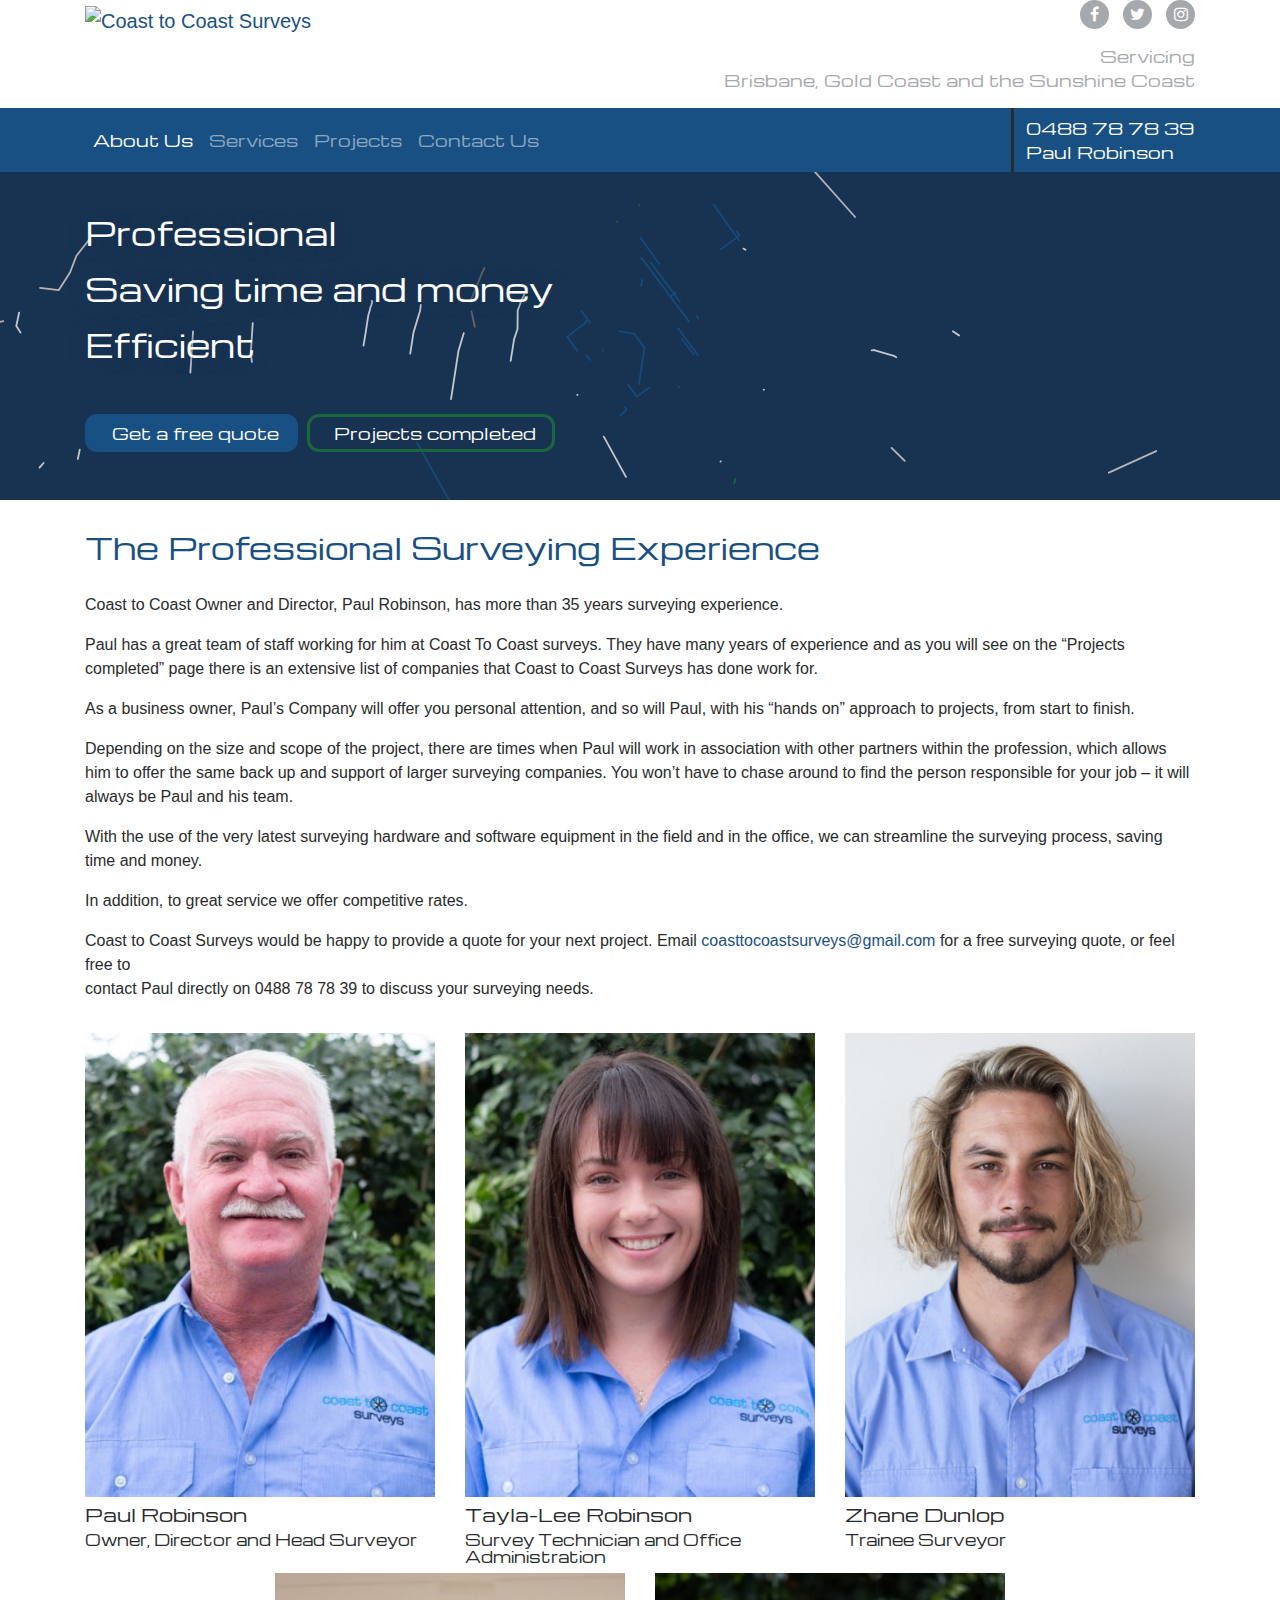
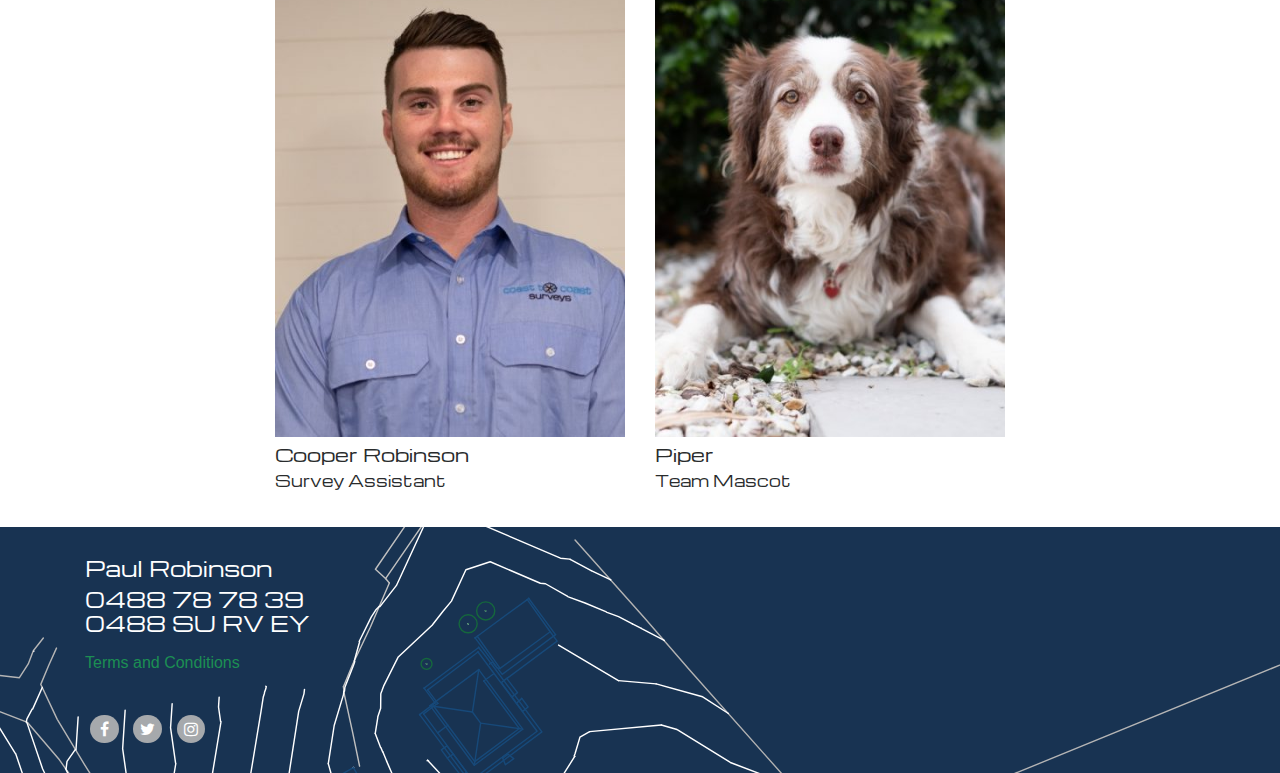
==== index.html @ 7aa6713a "Commit old website" ====
<!DOCTYPE html>
<html lang="en-US">
<head>
	<meta charset="UTF-8">
	<meta http-equiv="X-UA-Compatible" content="IE=edge">
	<meta name="viewport" content="width=device-width, initial-scale=1">
	<meta name="mobile-web-app-capable" content="yes">
	<meta name="apple-mobile-web-app-capable" content="yes">
	<meta name="apple-mobile-web-app-title" content="Coast to Coast Surveys - Professional Surveying and Drafting Services">
	<link rel="profile" href="http://gmpg.org/xfn/11">
	<link rel="pingback" href="https://www.coasttocoastsurveys.com.au/wp/xmlrpc.php">
	<meta name='robots' content='index, follow, max-image-preview:large, max-snippet:-1, max-video-preview:-1' />

	<!-- This site is optimized with the Yoast SEO plugin v20.8 - https://yoast.com/wordpress/plugins/seo/ -->
	<title>Coast to Coast Surveys - Saving Time and Money</title>
	<meta name="description" content="Coast to Coast Surveys uses the latest surveying hardware and software equipment in the field to streamline the surveying process, saving time and money." />
	<link rel="canonical" href="index.html" />
	<meta property="og:locale" content="en_US" />
	<meta property="og:type" content="website" />
	<meta property="og:title" content="Coast to Coast Surveys - Saving Time and Money" />
	<meta property="og:description" content="Coast to Coast Surveys uses the latest surveying hardware and software equipment in the field to streamline the surveying process, saving time and money." />
	<meta property="og:url" content="https://www.coasttocoastsurveys.com.au/" />
	<meta property="og:site_name" content="Coast to Coast Surveys" />
	<meta property="article:modified_time" content="2017-06-18T14:13:34+00:00" />
	<meta name="twitter:card" content="summary_large_image" />
	<meta name="twitter:label1" content="Est. reading time" />
	<meta name="twitter:data1" content="1 minute" />
	<script type="application/ld+json" class="yoast-schema-graph">{"@context":"https://schema.org","@graph":[{"@type":"WebPage","@id":"https://www.coasttocoastsurveys.com.au/","url":"https://www.coasttocoastsurveys.com.au/","name":"Coast to Coast Surveys - Saving Time and Money","isPartOf":{"@id":"https://www.coasttocoastsurveys.com.au/#website"},"about":{"@id":"https://www.coasttocoastsurveys.com.au/#organization"},"datePublished":"2017-05-07T08:27:52+00:00","dateModified":"2017-06-18T14:13:34+00:00","description":"Coast to Coast Surveys uses the latest surveying hardware and software equipment in the field to streamline the surveying process, saving time and money.","breadcrumb":{"@id":"https://www.coasttocoastsurveys.com.au/#breadcrumb"},"inLanguage":"en-US","potentialAction":[{"@type":"ReadAction","target":["https://www.coasttocoastsurveys.com.au/"]}]},{"@type":"BreadcrumbList","@id":"https://www.coasttocoastsurveys.com.au/#breadcrumb","itemListElement":[{"@type":"ListItem","position":1,"name":"Home"}]},{"@type":"WebSite","@id":"https://www.coasttocoastsurveys.com.au/#website","url":"https://www.coasttocoastsurveys.com.au/","name":"Coast to Coast Surveys","description":"Professional Surveying and Drafting Services","publisher":{"@id":"https://www.coasttocoastsurveys.com.au/#organization"},"potentialAction":[{"@type":"SearchAction","target":{"@type":"EntryPoint","urlTemplate":"https://www.coasttocoastsurveys.com.au/?s={search_term_string}"},"query-input":"required name=search_term_string"}],"inLanguage":"en-US"},{"@type":"Organization","@id":"https://www.coasttocoastsurveys.com.au/#organization","name":"Coast to Coast Surveys","url":"https://www.coasttocoastsurveys.com.au/","logo":{"@type":"ImageObject","inLanguage":"en-US","@id":"https://www.coasttocoastsurveys.com.au/#/schema/logo/image/","url":"app/uploads/2017/05/cropped-logo.png","contentUrl":"app/uploads/2017/05/cropped-logo.png","width":800,"height":230,"caption":"Coast to Coast Surveys"},"image":{"@id":"https://www.coasttocoastsurveys.com.au/#/schema/logo/image/"}}]}</script>
	<meta name="google-site-verification" content="2-jTx44SUPxluRMog188QAtOIsOlw1-dyLSqPy3BFSU" />
	<!-- / Yoast SEO plugin. -->


<link rel='dns-prefetch' href='http://fonts.googleapis.com' />
<script type="text/javascript">
window._wpemojiSettings = {"baseUrl":"https:\/\/s.w.org\/images\/core\/emoji\/14.0.0\/72x72\/","ext":".png","svgUrl":"https:\/\/s.w.org\/images\/core\/emoji\/14.0.0\/svg\/","svgExt":".svg","source":{"concatemoji":"https:\/\/www.coasttocoastsurveys.com.au\/wp\/wp-includes\/js\/wp-emoji-release.min.js?ver=6.2.2"}};
/*! This file is auto-generated */
!function(e,a,t){var n,r,o,i=a.createElement("canvas"),p=i.getContext&&i.getContext("2d");function s(e,t){p.clearRect(0,0,i.width,i.height),p.fillText(e,0,0);e=i.toDataURL();return p.clearRect(0,0,i.width,i.height),p.fillText(t,0,0),e===i.toDataURL()}function c(e){var t=a.createElement("script");t.src=e,t.defer=t.type="text/javascript",a.getElementsByTagName("head")[0].appendChild(t)}for(o=Array("flag","emoji"),t.supports={everything:!0,everythingExceptFlag:!0},r=0;r<o.length;r++)t.supports[o[r]]=function(e){if(p&&p.fillText)switch(p.textBaseline="top",p.font="600 32px Arial",e){case"flag":return s("\ud83c\udff3\ufe0f\u200d\u26a7\ufe0f","\ud83c\udff3\ufe0f\u200b\u26a7\ufe0f")?!1:!s("\ud83c\uddfa\ud83c\uddf3","\ud83c\uddfa\u200b\ud83c\uddf3")&&!s("\ud83c\udff4\udb40\udc67\udb40\udc62\udb40\udc65\udb40\udc6e\udb40\udc67\udb40\udc7f","\ud83c\udff4\u200b\udb40\udc67\u200b\udb40\udc62\u200b\udb40\udc65\u200b\udb40\udc6e\u200b\udb40\udc67\u200b\udb40\udc7f");case"emoji":return!s("\ud83e\udef1\ud83c\udffb\u200d\ud83e\udef2\ud83c\udfff","\ud83e\udef1\ud83c\udffb\u200b\ud83e\udef2\ud83c\udfff")}return!1}(o[r]),t.supports.everything=t.supports.everything&&t.supports[o[r]],"flag"!==o[r]&&(t.supports.everythingExceptFlag=t.supports.everythingExceptFlag&&t.supports[o[r]]);t.supports.everythingExceptFlag=t.supports.everythingExceptFlag&&!t.supports.flag,t.DOMReady=!1,t.readyCallback=function(){t.DOMReady=!0},t.supports.everything||(n=function(){t.readyCallback()},a.addEventListener?(a.addEventListener("DOMContentLoaded",n,!1),e.addEventListener("load",n,!1)):(e.attachEvent("onload",n),a.attachEvent("onreadystatechange",function(){"complete"===a.readyState&&t.readyCallback()})),(e=t.source||{}).concatemoji?c(e.concatemoji):e.wpemoji&&e.twemoji&&(c(e.twemoji),c(e.wpemoji)))}(window,document,window._wpemojiSettings);
</script>
<style type="text/css">
img.wp-smiley,
img.emoji {
	display: inline !important;
	border: none !important;
	box-shadow: none !important;
	height: 1em !important;
	width: 1em !important;
	margin: 0 0.07em !important;
	vertical-align: -0.1em !important;
	background: none !important;
	padding: 0 !important;
}
</style>
	<link rel='stylesheet' id='wp-block-library-css' href='wp/wp-includes/css/dist/block-library/style.min-ver=6.2.2.css' type='text/css' media='all' />
<link rel='stylesheet' id='classic-theme-styles-css' href='wp/wp-includes/css/classic-themes.min-ver=6.2.2.css' type='text/css' media='all' />
<style id='global-styles-inline-css' type='text/css'>body{--wp--preset--color--black: #000000;--wp--preset--color--cyan-bluish-gray: #abb8c3;--wp--preset--color--white: #ffffff;--wp--preset--color--pale-pink: #f78da7;--wp--preset--color--vivid-red: #cf2e2e;--wp--preset--color--luminous-vivid-orange: #ff6900;--wp--preset--color--luminous-vivid-amber: #fcb900;--wp--preset--color--light-green-cyan: #7bdcb5;--wp--preset--color--vivid-green-cyan: #00d084;--wp--preset--color--pale-cyan-blue: #8ed1fc;--wp--preset--color--vivid-cyan-blue: #0693e3;--wp--preset--color--vivid-purple: #9b51e0;--wp--preset--gradient--vivid-cyan-blue-to-vivid-purple: linear-gradient(135deg,rgba(6,147,227,1) 0%,rgb(155,81,224) 100%);--wp--preset--gradient--light-green-cyan-to-vivid-green-cyan: linear-gradient(135deg,rgb(122,220,180) 0%,rgb(0,208,130) 100%);--wp--preset--gradient--luminous-vivid-amber-to-luminous-vivid-orange: linear-gradient(135deg,rgba(252,185,0,1) 0%,rgba(255,105,0,1) 100%);--wp--preset--gradient--luminous-vivid-orange-to-vivid-red: linear-gradient(135deg,rgba(255,105,0,1) 0%,rgb(207,46,46) 100%);--wp--preset--gradient--very-light-gray-to-cyan-bluish-gray: linear-gradient(135deg,rgb(238,238,238) 0%,rgb(169,184,195) 100%);--wp--preset--gradient--cool-to-warm-spectrum: linear-gradient(135deg,rgb(74,234,220) 0%,rgb(151,120,209) 20%,rgb(207,42,186) 40%,rgb(238,44,130) 60%,rgb(251,105,98) 80%,rgb(254,248,76) 100%);--wp--preset--gradient--blush-light-purple: linear-gradient(135deg,rgb(255,206,236) 0%,rgb(152,150,240) 100%);--wp--preset--gradient--blush-bordeaux: linear-gradient(135deg,rgb(254,205,165) 0%,rgb(254,45,45) 50%,rgb(107,0,62) 100%);--wp--preset--gradient--luminous-dusk: linear-gradient(135deg,rgb(255,203,112) 0%,rgb(199,81,192) 50%,rgb(65,88,208) 100%);--wp--preset--gradient--pale-ocean: linear-gradient(135deg,rgb(255,245,203) 0%,rgb(182,227,212) 50%,rgb(51,167,181) 100%);--wp--preset--gradient--electric-grass: linear-gradient(135deg,rgb(202,248,128) 0%,rgb(113,206,126) 100%);--wp--preset--gradient--midnight: linear-gradient(135deg,rgb(2,3,129) 0%,rgb(40,116,252) 100%);--wp--preset--duotone--dark-grayscale: url('index.html#wp-duotone-dark-grayscale');--wp--preset--duotone--grayscale: url('index.html#wp-duotone-grayscale');--wp--preset--duotone--purple-yellow: url('index.html#wp-duotone-purple-yellow');--wp--preset--duotone--blue-red: url('index.html#wp-duotone-blue-red');--wp--preset--duotone--midnight: url('index.html#wp-duotone-midnight');--wp--preset--duotone--magenta-yellow: url('index.html#wp-duotone-magenta-yellow');--wp--preset--duotone--purple-green: url('index.html#wp-duotone-purple-green');--wp--preset--duotone--blue-orange: url('index.html#wp-duotone-blue-orange');--wp--preset--font-size--small: 13px;--wp--preset--font-size--medium: 20px;--wp--preset--font-size--large: 36px;--wp--preset--font-size--x-large: 42px;--wp--preset--spacing--20: 0.44rem;--wp--preset--spacing--30: 0.67rem;--wp--preset--spacing--40: 1rem;--wp--preset--spacing--50: 1.5rem;--wp--preset--spacing--60: 2.25rem;--wp--preset--spacing--70: 3.38rem;--wp--preset--spacing--80: 5.06rem;--wp--preset--shadow--natural: 6px 6px 9px rgba(0, 0, 0, 0.2);--wp--preset--shadow--deep: 12px 12px 50px rgba(0, 0, 0, 0.4);--wp--preset--shadow--sharp: 6px 6px 0px rgba(0, 0, 0, 0.2);--wp--preset--shadow--outlined: 6px 6px 0px -3px rgba(255, 255, 255, 1), 6px 6px rgba(0, 0, 0, 1);--wp--preset--shadow--crisp: 6px 6px 0px rgba(0, 0, 0, 1);}:where(.is-layout-flex){gap: 0.5em;}body .is-layout-flow > .alignleft{float: left;margin-inline-start: 0;margin-inline-end: 2em;}body .is-layout-flow > .alignright{float: right;margin-inline-start: 2em;margin-inline-end: 0;}body .is-layout-flow > .aligncenter{margin-left: auto !important;margin-right: auto !important;}body .is-layout-constrained > .alignleft{float: left;margin-inline-start: 0;margin-inline-end: 2em;}body .is-layout-constrained > .alignright{float: right;margin-inline-start: 2em;margin-inline-end: 0;}body .is-layout-constrained > .aligncenter{margin-left: auto !important;margin-right: auto !important;}body .is-layout-constrained > :where(:not(.alignleft):not(.alignright):not(.alignfull)){max-width: var(--wp--style--global--content-size);margin-left: auto !important;margin-right: auto !important;}body .is-layout-constrained > .alignwide{max-width: var(--wp--style--global--wide-size);}body .is-layout-flex{display: flex;}body .is-layout-flex{flex-wrap: wrap;align-items: center;}body .is-layout-flex > *{margin: 0;}:where(.wp-block-columns.is-layout-flex){gap: 2em;}.has-black-color{color: var(--wp--preset--color--black) !important;}.has-cyan-bluish-gray-color{color: var(--wp--preset--color--cyan-bluish-gray) !important;}.has-white-color{color: var(--wp--preset--color--white) !important;}.has-pale-pink-color{color: var(--wp--preset--color--pale-pink) !important;}.has-vivid-red-color{color: var(--wp--preset--color--vivid-red) !important;}.has-luminous-vivid-orange-color{color: var(--wp--preset--color--luminous-vivid-orange) !important;}.has-luminous-vivid-amber-color{color: var(--wp--preset--color--luminous-vivid-amber) !important;}.has-light-green-cyan-color{color: var(--wp--preset--color--light-green-cyan) !important;}.has-vivid-green-cyan-color{color: var(--wp--preset--color--vivid-green-cyan) !important;}.has-pale-cyan-blue-color{color: var(--wp--preset--color--pale-cyan-blue) !important;}.has-vivid-cyan-blue-color{color: var(--wp--preset--color--vivid-cyan-blue) !important;}.has-vivid-purple-color{color: var(--wp--preset--color--vivid-purple) !important;}.has-black-background-color{background-color: var(--wp--preset--color--black) !important;}.has-cyan-bluish-gray-background-color{background-color: var(--wp--preset--color--cyan-bluish-gray) !important;}.has-white-background-color{background-color: var(--wp--preset--color--white) !important;}.has-pale-pink-background-color{background-color: var(--wp--preset--color--pale-pink) !important;}.has-vivid-red-background-color{background-color: var(--wp--preset--color--vivid-red) !important;}.has-luminous-vivid-orange-background-color{background-color: var(--wp--preset--color--luminous-vivid-orange) !important;}.has-luminous-vivid-amber-background-color{background-color: var(--wp--preset--color--luminous-vivid-amber) !important;}.has-light-green-cyan-background-color{background-color: var(--wp--preset--color--light-green-cyan) !important;}.has-vivid-green-cyan-background-color{background-color: var(--wp--preset--color--vivid-green-cyan) !important;}.has-pale-cyan-blue-background-color{background-color: var(--wp--preset--color--pale-cyan-blue) !important;}.has-vivid-cyan-blue-background-color{background-color: var(--wp--preset--color--vivid-cyan-blue) !important;}.has-vivid-purple-background-color{background-color: var(--wp--preset--color--vivid-purple) !important;}.has-black-border-color{border-color: var(--wp--preset--color--black) !important;}.has-cyan-bluish-gray-border-color{border-color: var(--wp--preset--color--cyan-bluish-gray) !important;}.has-white-border-color{border-color: var(--wp--preset--color--white) !important;}.has-pale-pink-border-color{border-color: var(--wp--preset--color--pale-pink) !important;}.has-vivid-red-border-color{border-color: var(--wp--preset--color--vivid-red) !important;}.has-luminous-vivid-orange-border-color{border-color: var(--wp--preset--color--luminous-vivid-orange) !important;}.has-luminous-vivid-amber-border-color{border-color: var(--wp--preset--color--luminous-vivid-amber) !important;}.has-light-green-cyan-border-color{border-color: var(--wp--preset--color--light-green-cyan) !important;}.has-vivid-green-cyan-border-color{border-color: var(--wp--preset--color--vivid-green-cyan) !important;}.has-pale-cyan-blue-border-color{border-color: var(--wp--preset--color--pale-cyan-blue) !important;}.has-vivid-cyan-blue-border-color{border-color: var(--wp--preset--color--vivid-cyan-blue) !important;}.has-vivid-purple-border-color{border-color: var(--wp--preset--color--vivid-purple) !important;}.has-vivid-cyan-blue-to-vivid-purple-gradient-background{background: var(--wp--preset--gradient--vivid-cyan-blue-to-vivid-purple) !important;}.has-light-green-cyan-to-vivid-green-cyan-gradient-background{background: var(--wp--preset--gradient--light-green-cyan-to-vivid-green-cyan) !important;}.has-luminous-vivid-amber-to-luminous-vivid-orange-gradient-background{background: var(--wp--preset--gradient--luminous-vivid-amber-to-luminous-vivid-orange) !important;}.has-luminous-vivid-orange-to-vivid-red-gradient-background{background: var(--wp--preset--gradient--luminous-vivid-orange-to-vivid-red) !important;}.has-very-light-gray-to-cyan-bluish-gray-gradient-background{background: var(--wp--preset--gradient--very-light-gray-to-cyan-bluish-gray) !important;}.has-cool-to-warm-spectrum-gradient-background{background: var(--wp--preset--gradient--cool-to-warm-spectrum) !important;}.has-blush-light-purple-gradient-background{background: var(--wp--preset--gradient--blush-light-purple) !important;}.has-blush-bordeaux-gradient-background{background: var(--wp--preset--gradient--blush-bordeaux) !important;}.has-luminous-dusk-gradient-background{background: var(--wp--preset--gradient--luminous-dusk) !important;}.has-pale-ocean-gradient-background{background: var(--wp--preset--gradient--pale-ocean) !important;}.has-electric-grass-gradient-background{background: var(--wp--preset--gradient--electric-grass) !important;}.has-midnight-gradient-background{background: var(--wp--preset--gradient--midnight) !important;}.has-small-font-size{font-size: var(--wp--preset--font-size--small) !important;}.has-medium-font-size{font-size: var(--wp--preset--font-size--medium) !important;}.has-large-font-size{font-size: var(--wp--preset--font-size--large) !important;}.has-x-large-font-size{font-size: var(--wp--preset--font-size--x-large) !important;}
.wp-block-navigation a:where(:not(.wp-element-button)){color: inherit;}
:where(.wp-block-columns.is-layout-flex){gap: 2em;}
.wp-block-pullquote{font-size: 1.5em;line-height: 1.6;}
</style>
<link rel='stylesheet' id='contact-form-7-css' href='app/plugins/contact-form-7/includes/css/styles-ver=5.7.6.css' type='text/css' media='all' />
<link rel='stylesheet' id='understrap-styles-css' href='app/themes/survey/css/theme.min-ver=0.6.5.css' type='text/css' media='all' />
<link rel='stylesheet' id='michroma-font-css' href='http://fonts.googleapis.com/css?family=Michroma&ver=6.2.2' type='text/css' media='all' />
<script type='text/javascript' src='wp/wp-includes/js/jquery/jquery.min-ver=3.6.4.js' id='jquery-core-js'></script>
<script type='text/javascript' src='wp/wp-includes/js/jquery/jquery-migrate.min-ver=3.4.0.js' id='jquery-migrate-js'></script>
<link rel="https://api.w.org/" href="wp-json/index.html" /><link rel="alternate" type="application/json" href="wp-json/wp/v2/pages/11.json" /><link rel="alternate" type="application/json+oembed" href="wp-json/oembed/1.0/embed-url=https_%7C%7Cwww.coasttocoastsurveys.com.au%7C.json" />
<link rel="alternate" type="text/xml+oembed" href="wp-json/oembed/1.0/embed-url=https_%7C%7Cwww.coasttocoastsurveys.com.au%7C&format=xml.xml" />
<script type="text/javascript">
(function(url){
	if(/(?:Chrome\/26\.0\.1410\.63 Safari\/537\.31|WordfenceTestMonBot)/.test(navigator.userAgent)){ return; }
	var addEvent = function(evt, handler) {
		if (window.addEventListener) {
			document.addEventListener(evt, handler, false);
		} else if (window.attachEvent) {
			document.attachEvent('on' + evt, handler);
		}
	};
	var removeEvent = function(evt, handler) {
		if (window.removeEventListener) {
			document.removeEventListener(evt, handler, false);
		} else if (window.detachEvent) {
			document.detachEvent('on' + evt, handler);
		}
	};
	var evts = 'contextmenu dblclick drag dragend dragenter dragleave dragover dragstart drop keydown keypress keyup mousedown mousemove mouseout mouseover mouseup mousewheel scroll'.split(' ');
	var logHuman = function() {
		if (window.wfLogHumanRan) { return; }
		window.wfLogHumanRan = true;
		var wfscr = document.createElement('script');
		wfscr.type = 'text/javascript';
		wfscr.async = true;
		wfscr.src = url + '&r=' + Math.random();
		(document.getElementsByTagName('head')[0]||document.getElementsByTagName('body')[0]).appendChild(wfscr);
		for (var i = 0; i < evts.length; i++) {
			removeEvent(evts[i], logHuman);
		}
	};
	for (var i = 0; i < evts.length; i++) {
		addEvent(evts[i], logHuman);
	}
})('//www.coasttocoastsurveys.com.au/?wordfence_lh=1&hid=54CF4D5AC647F26AFD1D8E8AB99394AF');
</script><style type="text/css">.recentcomments a{display:inline !important;padding:0 !important;margin:0 !important;}</style><link rel="icon" href="app/uploads/2017/05/cropped-Symbol-150x150.png" sizes="32x32" />
<link rel="icon" href="app/uploads/2017/05/cropped-Symbol-300x300.png" sizes="192x192" />
<link rel="apple-touch-icon" href="app/uploads/2017/05/cropped-Symbol-300x300.png" />
<meta name="msapplication-TileImage" content="app/uploads/2017/05/cropped-Symbol-300x300.png" />
</head>

<body class="home page-template-default page page-id-11 wp-custom-logo">

<div class="hfeed site" id="page">

	<!-- ******************* The Navbar Area ******************* -->
	<div class="wrapper-fluid wrapper-navbar sticky-top" id="wrapper-navbar">

		<a class="skip-link screen-reader-text sr-only" href="index.html#content">Skip to content</a>

		<div class="container">
			<div class="row">
				<div class="col col-12 col-sm-6 col-md-5">
					<!-- Your site title as branding in the menu -->
					<a href="index.html" class="navbar-brand custom-logo-link" rel="home" aria-current="page"><img width="800" height="230" src="app/uploads/2017/05/cropped-logo.png" class="img-responsive" alt="Coast to Coast Surveys" decoding="async" srcset="https://www.coasttocoastsurveys.com.au/app/uploads/2017/05/cropped-logo.png 800w, https://www.coasttocoastsurveys.com.au/app/uploads/2017/05/cropped-logo-300x86.png 300w, https://www.coasttocoastsurveys.com.au/app/uploads/2017/05/cropped-logo-768x221.png 768w" sizes="(max-width: 800px) 100vw, 800px" /></a><!-- end custom logo -->
				</div>
				<div class="col align-self-end text-center text-sm-right hidden-xs-down">
					<div class="social-links">
	<a href="https://www.facebook.com/coasttocoastsurveys/" target="_blank" class="social-link social-link-facebook"><i class="fa fa-facebook"></i></a> 
	<a href="https://twitter.com/ctcsurveys?lang=en" target="_blank" class="social-link social-link-twitter"><i class="fa fa-twitter"></i></a> 
	<a href="https://www.instagram.com/coasttocoastsurveys/" target="_blank" class="social-link social-link-instagram"><i class="fa fa-instagram"></i></a> 
</div>					

	<!-- ******************* The Servicing Widget Area ******************* -->

	<div id="wrapper-servicing">

		<div>			<div class="textwidget"><p>Servicing<br /> Brisbane, Gold Coast and the Sunshine Coast</p></div>
		</div>
	</div><!-- #wrapper-servicing -->

				</div>
			</div>
		</div>

		<div class="bg-primary">
			<div class="container">
				<nav class="navbar navbar-toggleable-sm navbar-inverse text-sm-left">
					<button class="navbar-toggler navbar-toggler-left" type="button" data-toggle="collapse" data-target="#navbarNavDropdown" aria-controls="navbarNavDropdown" aria-expanded="false" aria-label="Toggle navigation">
						<span class="navbar-toggler-icon"></span>
					</button>
					<div class="collapse navbar-collapse" id="navbarNavDropdown">
						<div class="menu-menu-container"><ul id="main-menu" class="navbar-nav"><li id="menu-item-23" class="menu-item menu-item-type-post_type menu-item-object-page menu-item-home current-menu-item page_item page-item-11 current_page_item nav-item menu-item-23 active"><a title="About Us" href="index.html" class="nav-link">About Us</a></li>
<li id="menu-item-22" class="menu-item menu-item-type-post_type menu-item-object-page nav-item menu-item-22"><a title="Services" href="surveying-services/index.html" class="nav-link">Services</a></li>
<li id="menu-item-40" class="menu-item menu-item-type-post_type_archive menu-item-object-project nav-item menu-item-40"><a title="Projects" href="projects/index.html" class="nav-link">Projects</a></li>
<li id="menu-item-20" class="menu-item menu-item-type-post_type menu-item-object-page nav-item menu-item-20"><a title="Contact Us" href="contact-us/index.html" class="nav-link">Contact Us</a></li>
</ul></div>					</div>
					<div class="contact-details text-center text-sm-left">
						<div class="contact-number">0488 78 78 39</div>
						<div class="contact-name">Paul Robinson</div>
					</div>
				</nav>
			</div>
		</div>

	</div><!-- .wrapper-navbar end -->

<div class="drawing" style="background-image: url('app/themes/survey/img/drawing.svg');">
	<div class="container">
		<div class="caption">
			Professional<br />
			Saving time and money<br />
			Efficient
		</div>
		<div class="buttons">
			<a class="btn btn-primary" href="http://coasttocoastsurveys.com.au/contact-us/">Get a free quote</a>
			<a class="btn btn-outline-success" href="http://coasttocoastsurveys.com.au/projects/">Projects completed</a>
		</div>
	</div>
</div>

<div class="wrapper" id="page-wrapper">

	<div class="container" id="content" tabindex="-1">

		<div class="row">

			<!-- Do the left sidebar check -->
			


<div class="col-md-12 content-area" id="primary">
			<main class="site-main" id="main">

				
					<article class="post-11 page type-page status-publish hentry" id="post-11">

						<div class="entry-content">

							<h1>The Professional Surveying Experience</h1>
<p>Coast to Coast Owner and Director, Paul Robinson, has more than 35 years surveying experience.</p>
<p>Paul has a great team of staff working for him at Coast To Coast surveys. They have many years of experience and as you will see on the &#8220;Projects completed&#8221; page there is an extensive list of companies that Coast to Coast Surveys has done work for.</p>
<p>As a business owner, Paul’s Company will offer you personal attention, and so will Paul, with his &#8220;hands on&#8221; approach to projects, from start to finish.</p>
<p>Depending on the size and scope of the project, there are times when Paul will work in association with other partners within the profession, which allows him to offer the same back up and support of larger surveying companies. You won’t have to chase around to find the person responsible for your job – it will always be Paul and his team.</p>
<p>With the use of the very latest surveying hardware and software equipment in the field and in the office, we can streamline the surveying process, saving time and money.</p>
<p>In addition, to great service we offer competitive rates.</p>
<p>Coast to Coast Surveys would be happy to provide a quote for your next project. Email <a href="mailto:coasttocoastsurveys@gmail.com">coasttocoastsurveys@gmail.com</a> for a free surveying quote, or feel free to<br />
contact Paul directly on 0488 78 78 39 to discuss your surveying needs.</p>

							
						</div><!-- .entry-content -->

					</article><!-- #post-## -->

					
				
			</main><!-- #main -->

		</div><!-- #primary -->

		<!-- Do the right sidebar check -->
		
	</div><!-- .row -->

				<div class="row mt-2 mt-sm-3 justify-content-center">
								<div class="col-6 col-sm-4 align-middle">
						<img src="app/uploads/2018/09/paul-400x530.jpg" alt="Paul Robinson" class="mb-2" />
						<div class="content">
							<h4>Paul Robinson</h4>
							<h5>Owner, Director and Head Surveyor</h5>
						</div>
					</div>
								<div class="col-6 col-sm-4 align-middle">
						<img src="app/uploads/2018/09/tayla-400x530.jpg" alt="Tayla-Lee Robinson" class="mb-2" />
						<div class="content">
							<h4>Tayla-Lee Robinson</h4>
							<h5>Survey Technician and Office Administration</h5>
						</div>
					</div>
								<div class="col-6 col-sm-4 align-middle">
						<img src="app/uploads/2019/12/zhane-400x530.jpg" alt="Zhane Dunlop" class="mb-2" />
						<div class="content">
							<h4>Zhane Dunlop</h4>
							<h5>Trainee Surveyor</h5>
						</div>
					</div>
								<div class="col-6 col-sm-4 align-middle">
						<img src="app/uploads/2018/09/cooper-400x530.jpg" alt="Cooper Robinson" class="mb-2" />
						<div class="content">
							<h4>Cooper Robinson</h4>
							<h5>Survey Assistant</h5>
						</div>
					</div>
								<div class="col-6 col-sm-4 align-middle">
						<img src="app/uploads/2018/09/piper-400x530.jpg" alt="Piper" class="mb-2" />
						<div class="content">
							<h4>Piper</h4>
							<h5>Team Mascot</h5>
						</div>
					</div>
					</div>
	
</div><!-- Container end -->

</div><!-- Wrapper end -->




<div class="wrapper" id="wrapper-footer">

	<div class="container">

		<div class="row">

			<div class="col-md-12">

				<footer class="site-footer" id="colophon">

					<div class="site-info">
						
						<div class="footer-content">
							<section class="contact-details">
<h3 class="name">Paul Robinson</h3>
<h3 class="number">0488 78 78 39<br />
0488 SU RV EY</h3>
</section>
						</div>

						<div class="menu-footer-container"><ul id="menu-footer" class="nav"><li id="menu-item-85" class="menu-item menu-item-type-post_type menu-item-object-page nav-item menu-item-85"><a title="Terms and Conditions" href="terms-and-conditions/index.html" class="nav-link">Terms and Conditions</a></li>
</ul></div>
					</div><!-- .site-info -->

					<div class="social-links">
	<a href="https://www.facebook.com/coasttocoastsurveys/" target="_blank" class="social-link social-link-facebook"><i class="fa fa-facebook"></i></a> 
	<a href="https://twitter.com/ctcsurveys?lang=en" target="_blank" class="social-link social-link-twitter"><i class="fa fa-twitter"></i></a> 
	<a href="https://www.instagram.com/coasttocoastsurveys/" target="_blank" class="social-link social-link-instagram"><i class="fa fa-instagram"></i></a> 
</div>
				</footer><!-- #colophon -->

			</div><!--col end -->

		</div><!-- row end -->

	</div><!-- container end -->

</div><!-- wrapper end -->

</div><!-- #page -->

<script type='text/javascript' src='app/plugins/contact-form-7/includes/swv/js/index-ver=5.7.6.js' id='swv-js'></script>
<script type='text/javascript' id='contact-form-7-js-extra'>
/* <![CDATA[ */
var wpcf7 = {"api":{"root":"https:\/\/www.coasttocoastsurveys.com.au\/wp-json\/","namespace":"contact-form-7\/v1"}};
/* ]]> */
</script>
<script type='text/javascript' src='app/plugins/contact-form-7/includes/js/index-ver=5.7.6.js' id='contact-form-7-js'></script>
<script type='text/javascript' src='app/themes/survey/js/theme.min-ver=0.6.5.js' id='understrap-scripts-js'></script>

</body>

</html>
---- wp/wp-includes/css/dist/block-library/style.min-ver=6.2.2.css ----
@charset "UTF-8";.wp-block-archives{box-sizing:border-box}.wp-block-archives-dropdown label{display:block}.wp-block-avatar{box-sizing:border-box}.wp-block-avatar.aligncenter{text-align:center}.wp-block-audio{box-sizing:border-box}.wp-block-audio figcaption{margin-bottom:1em;margin-top:.5em}.wp-block-audio audio{min-width:300px;width:100%}.wp-block-button__link{box-sizing:border-box;cursor:pointer;display:inline-block;text-align:center;word-break:break-word}.wp-block-button__link.aligncenter{text-align:center}.wp-block-button__link.alignright{text-align:right}:where(.wp-block-button__link){border-radius:9999px;box-shadow:none;padding:calc(.667em + 2px) calc(1.333em + 2px);text-decoration:none}.wp-block-button[style*=text-decoration] .wp-block-button__link{text-decoration:inherit}.wp-block-buttons>.wp-block-button.has-custom-width{max-width:none}.wp-block-buttons>.wp-block-button.has-custom-width .wp-block-button__link{width:100%}.wp-block-buttons>.wp-block-button.has-custom-font-size .wp-block-button__link{font-size:inherit}.wp-block-buttons>.wp-block-button.wp-block-button__width-25{width:calc(25% - var(--wp--style--block-gap, .5em)*.75)}.wp-block-buttons>.wp-block-button.wp-block-button__width-50{width:calc(50% - var(--wp--style--block-gap, .5em)*.5)}.wp-block-buttons>.wp-block-button.wp-block-button__width-75{width:calc(75% - var(--wp--style--block-gap, .5em)*.25)}.wp-block-buttons>.wp-block-button.wp-block-button__width-100{flex-basis:100%;width:100%}.wp-block-buttons.is-vertical>.wp-block-button.wp-block-button__width-25{width:25%}.wp-block-buttons.is-vertical>.wp-block-button.wp-block-button__width-50{width:50%}.wp-block-buttons.is-vertical>.wp-block-button.wp-block-button__width-75{width:75%}.wp-block-button.is-style-squared,.wp-block-button__link.wp-block-button.is-style-squared{border-radius:0}.wp-block-button.no-border-radius,.wp-block-button__link.no-border-radius{border-radius:0!important}.wp-block-button .wp-block-button__link.is-style-outline,.wp-block-button.is-style-outline>.wp-block-button__link{border:2px solid;padding:.667em 1.333em}.wp-block-button .wp-block-button__link.is-style-outline:not(.has-text-color),.wp-block-button.is-style-outline>.wp-block-button__link:not(.has-text-color){color:currentColor}.wp-block-button .wp-block-button__link.is-style-outline:not(.has-background),.wp-block-button.is-style-outline>.wp-block-button__link:not(.has-background){background-color:transparent;background-image:none}.wp-block-buttons.is-vertical{flex-direction:column}.wp-block-buttons.is-vertical>.wp-block-button:last-child{margin-bottom:0}.wp-block-buttons>.wp-block-button{display:inline-block;margin:0}.wp-block-buttons.is-content-justification-left{justify-content:flex-start}.wp-block-buttons.is-content-justification-left.is-vertical{align-items:flex-start}.wp-block-buttons.is-content-justification-center{justify-content:center}.wp-block-buttons.is-content-justification-center.is-vertical{align-items:center}.wp-block-buttons.is-content-justification-right{justify-content:flex-end}.wp-block-buttons.is-content-justification-right.is-vertical{align-items:flex-end}.wp-block-buttons.is-content-justification-space-between{justify-content:space-between}.wp-block-buttons.aligncenter{text-align:center}.wp-block-buttons:not(.is-content-justification-space-between,.is-content-justification-right,.is-content-justification-left,.is-content-justification-center) .wp-block-button.aligncenter{margin-left:auto;margin-right:auto;width:100%}.wp-block-buttons[style*=text-decoration] .wp-block-button,.wp-block-buttons[style*=text-decoration] .wp-block-button__link{text-decoration:inherit}.wp-block-buttons.has-custom-font-size .wp-block-button__link{font-size:inherit}.wp-block-button.aligncenter,.wp-block-calendar{text-align:center}.wp-block-calendar td,.wp-block-calendar th{border:1px solid;padding:.25em}.wp-block-calendar th{font-weight:400}.wp-block-calendar caption{background-color:inherit}.wp-block-calendar table{border-collapse:collapse;width:100%}.wp-block-calendar table:where(:not(.has-text-color)){color:#40464d}.wp-block-calendar table:where(:not(.has-text-color)) td,.wp-block-calendar table:where(:not(.has-text-color)) th{border-color:#ddd}.wp-block-calendar table.has-background th{background-color:inherit}.wp-block-calendar table.has-text-color th{color:inherit}:where(.wp-block-calendar table:not(.has-background) th){background:#ddd}.wp-block-categories{box-sizing:border-box}.wp-block-categories.alignleft{margin-right:2em}.wp-block-categories.alignright{margin-left:2em}.wp-block-code{box-sizing:border-box}.wp-block-code code{display:block;font-family:inherit;overflow-wrap:break-word;white-space:pre-wrap}.wp-block-columns{align-items:normal!important;box-sizing:border-box;display:flex;flex-wrap:wrap!important;margin-bottom:1.75em}@media (min-width:782px){.wp-block-columns{flex-wrap:nowrap!important}}.wp-block-columns.are-vertically-aligned-top{align-items:flex-start}.wp-block-columns.are-vertically-aligned-center{align-items:center}.wp-block-columns.are-vertically-aligned-bottom{align-items:flex-end}@media (max-width:781px){.wp-block-columns:not(.is-not-stacked-on-mobile)>.wp-block-column{flex-basis:100%!important}}@media (min-width:782px){.wp-block-columns:not(.is-not-stacked-on-mobile)>.wp-block-column{flex-basis:0;flex-grow:1}.wp-block-columns:not(.is-not-stacked-on-mobile)>.wp-block-column[style*=flex-basis]{flex-grow:0}}.wp-block-columns.is-not-stacked-on-mobile{flex-wrap:nowrap!important}.wp-block-columns.is-not-stacked-on-mobile>.wp-block-column{flex-basis:0;flex-grow:1}.wp-block-columns.is-not-stacked-on-mobile>.wp-block-column[style*=flex-basis]{flex-grow:0}:where(.wp-block-columns.has-background){padding:1.25em 2.375em}.wp-block-column{flex-grow:1;min-width:0;overflow-wrap:break-word;word-break:break-word}.wp-block-column.is-vertically-aligned-top{align-self:flex-start}.wp-block-column.is-vertically-aligned-center{align-self:center}.wp-block-column.is-vertically-aligned-bottom{align-self:flex-end}.wp-block-column.is-vertically-aligned-bottom,.wp-block-column.is-vertically-aligned-center,.wp-block-column.is-vertically-aligned-top{width:100%}.wp-block-post-comments{box-sizing:border-box}.wp-block-post-comments .alignleft{float:left}.wp-block-post-comments .alignright{float:right}.wp-block-post-comments .navigation:after{clear:both;content:"";display:table}.wp-block-post-comments .commentlist{clear:both;list-style:none;margin:0;padding:0}.wp-block-post-comments .commentlist .comment{min-height:2.25em;padding-left:3.25em}.wp-block-post-comments .commentlist .comment p{font-size:1em;line-height:1.8;margin:1em 0}.wp-block-post-comments .commentlist .children{list-style:none;margin:0;padding:0}.wp-block-post-comments .comment-author{line-height:1.5}.wp-block-post-comments .comment-author .avatar{border-radius:1.5em;display:block;float:left;height:2.5em;margin-right:.75em;margin-top:.5em;width:2.5em}.wp-block-post-comments .comment-author cite{font-style:normal}.wp-block-post-comments .comment-meta{font-size:.875em;line-height:1.5}.wp-block-post-comments .comment-meta b{font-weight:400}.wp-block-post-comments .comment-meta .comment-awaiting-moderation{display:block;margin-bottom:1em;margin-top:1em}.wp-block-post-comments .comment-body .commentmetadata{font-size:.875em}.wp-block-post-comments .comment-form-author label,.wp-block-post-comments .comment-form-comment label,.wp-block-post-comments .comment-form-email label,.wp-block-post-comments .comment-form-url label{display:block;margin-bottom:.25em}.wp-block-post-comments .comment-form input:not([type=submit]):not([type=checkbox]),.wp-block-post-comments .comment-form textarea{box-sizing:border-box;display:block;width:100%}.wp-block-post-comments .comment-form-cookies-consent{display:flex;gap:.25em}.wp-block-post-comments .comment-form-cookies-consent #wp-comment-cookies-consent{margin-top:.35em}.wp-block-post-comments .comment-reply-title{margin-bottom:0}.wp-block-post-comments .comment-reply-title :where(small){font-size:var(--wp--preset--font-size--medium,smaller);margin-left:.5em}.wp-block-post-comments .reply{font-size:.875em;margin-bottom:1.4em}.wp-block-post-comments input:not([type=submit]),.wp-block-post-comments textarea{border:1px solid #949494;font-family:inherit;font-size:1em}.wp-block-post-comments input:not([type=submit]):not([type=checkbox]),.wp-block-post-comments textarea{padding:calc(.667em + 2px)}:where(.wp-block-post-comments input[type=submit]){border:none}.wp-block-comments-pagination>.wp-block-comments-pagination-next,.wp-block-comments-pagination>.wp-block-comments-pagination-numbers,.wp-block-comments-pagination>.wp-block-comments-pagination-previous{margin-bottom:.5em;margin-right:.5em}.wp-block-comments-pagination>.wp-block-comments-pagination-next:last-child,.wp-block-comments-pagination>.wp-block-comments-pagination-numbers:last-child,.wp-block-comments-pagination>.wp-block-comments-pagination-previous:last-child{margin-right:0}.wp-block-comments-pagination .wp-block-comments-pagination-previous-arrow{display:inline-block;margin-right:1ch}.wp-block-comments-pagination .wp-block-comments-pagination-previous-arrow:not(.is-arrow-chevron){transform:scaleX(1)}.wp-block-comments-pagination .wp-block-comments-pagination-next-arrow{display:inline-block;margin-left:1ch}.wp-block-comments-pagination .wp-block-comments-pagination-next-arrow:not(.is-arrow-chevron){transform:scaleX(1)}.wp-block-comments-pagination.aligncenter{justify-content:center}.wp-block-comment-template{box-sizing:border-box;list-style:none;margin-bottom:0;max-width:100%;padding:0}.wp-block-comment-template li{clear:both}.wp-block-comment-template ol{list-style:none;margin-bottom:0;max-width:100%;padding-left:2rem}.wp-block-comment-template.alignleft{float:left}.wp-block-comment-template.aligncenter{margin-left:auto;margin-right:auto;width:-moz-fit-content;width:fit-content}.wp-block-comment-template.alignright{float:right}.wp-block-cover,.wp-block-cover-image{align-items:center;background-position:50%;box-sizing:border-box;display:flex;justify-content:center;min-height:430px;padding:1em;position:relative}.wp-block-cover .has-background-dim:not([class*=-background-color]),.wp-block-cover-image .has-background-dim:not([class*=-background-color]),.wp-block-cover-image.has-background-dim:not([class*=-background-color]),.wp-block-cover.has-background-dim:not([class*=-background-color]){background-color:#000}.wp-block-cover .has-background-dim.has-background-gradient,.wp-block-cover-image .has-background-dim.has-background-gradient{background-color:transparent}.wp-block-cover-image.has-background-dim:before,.wp-block-cover.has-background-dim:before{background-color:inherit;content:""}.wp-block-cover .wp-block-cover__background,.wp-block-cover .wp-block-cover__gradient-background,.wp-block-cover-image .wp-block-cover__background,.wp-block-cover-image .wp-block-cover__gradient-background,.wp-block-cover-image.has-background-dim:not(.has-background-gradient):before,.wp-block-cover.has-background-dim:not(.has-background-gradient):before{bottom:0;left:0;opacity:.5;position:absolute;right:0;top:0;z-index:1}.wp-block-cover-image.has-background-dim.has-background-dim-10 .wp-block-cover__background,.wp-block-cover-image.has-background-dim.has-background-dim-10 .wp-block-cover__gradient-background,.wp-block-cover-image.has-background-dim.has-background-dim-10:not(.has-background-gradient):before,.wp-block-cover.has-background-dim.has-background-dim-10 .wp-block-cover__background,.wp-block-cover.has-background-dim.has-background-dim-10 .wp-block-cover__gradient-background,.wp-block-cover.has-background-dim.has-background-dim-10:not(.has-background-gradient):before{opacity:.1}.wp-block-cover-image.has-background-dim.has-background-dim-20 .wp-block-cover__background,.wp-block-cover-image.has-background-dim.has-background-dim-20 .wp-block-cover__gradient-background,.wp-block-cover-image.has-background-dim.has-background-dim-20:not(.has-background-gradient):before,.wp-block-cover.has-background-dim.has-background-dim-20 .wp-block-cover__background,.wp-block-cover.has-background-dim.has-background-dim-20 .wp-block-cover__gradient-background,.wp-block-cover.has-background-dim.has-background-dim-20:not(.has-background-gradient):before{opacity:.2}.wp-block-cover-image.has-background-dim.has-background-dim-30 .wp-block-cover__background,.wp-block-cover-image.has-background-dim.has-background-dim-30 .wp-block-cover__gradient-background,.wp-block-cover-image.has-background-dim.has-background-dim-30:not(.has-background-gradient):before,.wp-block-cover.has-background-dim.has-background-dim-30 .wp-block-cover__background,.wp-block-cover.has-background-dim.has-background-dim-30 .wp-block-cover__gradient-background,.wp-block-cover.has-background-dim.has-background-dim-30:not(.has-background-gradient):before{opacity:.3}.wp-block-cover-image.has-background-dim.has-background-dim-40 .wp-block-cover__background,.wp-block-cover-image.has-background-dim.has-background-dim-40 .wp-block-cover__gradient-background,.wp-block-cover-image.has-background-dim.has-background-dim-40:not(.has-background-gradient):before,.wp-block-cover.has-background-dim.has-background-dim-40 .wp-block-cover__background,.wp-block-cover.has-background-dim.has-background-dim-40 .wp-block-cover__gradient-background,.wp-block-cover.has-background-dim.has-background-dim-40:not(.has-background-gradient):before{opacity:.4}.wp-block-cover-image.has-background-dim.has-background-dim-50 .wp-block-cover__background,.wp-block-cover-image.has-background-dim.has-background-dim-50 .wp-block-cover__gradient-background,.wp-block-cover-image.has-background-dim.has-background-dim-50:not(.has-background-gradient):before,.wp-block-cover.has-background-dim.has-background-dim-50 .wp-block-cover__background,.wp-block-cover.has-background-dim.has-background-dim-50 .wp-block-cover__gradient-background,.wp-block-cover.has-background-dim.has-background-dim-50:not(.has-background-gradient):before{opacity:.5}.wp-block-cover-image.has-background-dim.has-background-dim-60 .wp-block-cover__background,.wp-block-cover-image.has-background-dim.has-background-dim-60 .wp-block-cover__gradient-background,.wp-block-cover-image.has-background-dim.has-background-dim-60:not(.has-background-gradient):before,.wp-block-cover.has-background-dim.has-background-dim-60 .wp-block-cover__background,.wp-block-cover.has-background-dim.has-background-dim-60 .wp-block-cover__gradient-background,.wp-block-cover.has-background-dim.has-background-dim-60:not(.has-background-gradient):before{opacity:.6}.wp-block-cover-image.has-background-dim.has-background-dim-70 .wp-block-cover__background,.wp-block-cover-image.has-background-dim.has-background-dim-70 .wp-block-cover__gradient-background,.wp-block-cover-image.has-background-dim.has-background-dim-70:not(.has-background-gradient):before,.wp-block-cover.has-background-dim.has-background-dim-70 .wp-block-cover__background,.wp-block-cover.has-background-dim.has-background-dim-70 .wp-block-cover__gradient-background,.wp-block-cover.has-background-dim.has-background-dim-70:not(.has-background-gradient):before{opacity:.7}.wp-block-cover-image.has-background-dim.has-background-dim-80 .wp-block-cover__background,.wp-block-cover-image.has-background-dim.has-background-dim-80 .wp-block-cover__gradient-background,.wp-block-cover-image.has-background-dim.has-background-dim-80:not(.has-background-gradient):before,.wp-block-cover.has-background-dim.has-background-dim-80 .wp-block-cover__background,.wp-block-cover.has-background-dim.has-background-dim-80 .wp-block-cover__gradient-background,.wp-block-cover.has-background-dim.has-background-dim-80:not(.has-background-gradient):before{opacity:.8}.wp-block-cover-image.has-background-dim.has-background-dim-90 .wp-block-cover__background,.wp-block-cover-image.has-background-dim.has-background-dim-90 .wp-block-cover__gradient-background,.wp-block-cover-image.has-background-dim.has-background-dim-90:not(.has-background-gradient):before,.wp-block-cover.has-background-dim.has-background-dim-90 .wp-block-cover__background,.wp-block-cover.has-background-dim.has-background-dim-90 .wp-block-cover__gradient-background,.wp-block-cover.has-background-dim.has-background-dim-90:not(.has-background-gradient):before{opacity:.9}.wp-block-cover-image.has-background-dim.has-background-dim-100 .wp-block-cover__background,.wp-block-cover-image.has-background-dim.has-background-dim-100 .wp-block-cover__gradient-background,.wp-block-cover-image.has-background-dim.has-background-dim-100:not(.has-background-gradient):before,.wp-block-cover.has-background-dim.has-background-dim-100 .wp-block-cover__background,.wp-block-cover.has-background-dim.has-background-dim-100 .wp-block-cover__gradient-background,.wp-block-cover.has-background-dim.has-background-dim-100:not(.has-background-gradient):before{opacity:1}.wp-block-cover .wp-block-cover__background.has-background-dim.has-background-dim-0,.wp-block-cover .wp-block-cover__gradient-background.has-background-dim.has-background-dim-0,.wp-block-cover-image .wp-block-cover__background.has-background-dim.has-background-dim-0,.wp-block-cover-image .wp-block-cover__gradient-background.has-background-dim.has-background-dim-0{opacity:0}.wp-block-cover .wp-block-cover__background.has-background-dim.has-background-dim-10,.wp-block-cover .wp-block-cover__gradient-background.has-background-dim.has-background-dim-10,.wp-block-cover-image .wp-block-cover__background.has-background-dim.has-background-dim-10,.wp-block-cover-image .wp-block-cover__gradient-background.has-background-dim.has-background-dim-10{opacity:.1}.wp-block-cover .wp-block-cover__background.has-background-dim.has-background-dim-20,.wp-block-cover .wp-block-cover__gradient-background.has-background-dim.has-background-dim-20,.wp-block-cover-image .wp-block-cover__background.has-background-dim.has-background-dim-20,.wp-block-cover-image .wp-block-cover__gradient-background.has-background-dim.has-background-dim-20{opacity:.2}.wp-block-cover .wp-block-cover__background.has-background-dim.has-background-dim-30,.wp-block-cover .wp-block-cover__gradient-background.has-background-dim.has-background-dim-30,.wp-block-cover-image .wp-block-cover__background.has-background-dim.has-background-dim-30,.wp-block-cover-image .wp-block-cover__gradient-background.has-background-dim.has-background-dim-30{opacity:.3}.wp-block-cover .wp-block-cover__background.has-background-dim.has-background-dim-40,.wp-block-cover .wp-block-cover__gradient-background.has-background-dim.has-background-dim-40,.wp-block-cover-image .wp-block-cover__background.has-background-dim.has-background-dim-40,.wp-block-cover-image .wp-block-cover__gradient-background.has-background-dim.has-background-dim-40{opacity:.4}.wp-block-cover .wp-block-cover__background.has-background-dim.has-background-dim-50,.wp-block-cover .wp-block-cover__gradient-background.has-background-dim.has-background-dim-50,.wp-block-cover-image .wp-block-cover__background.has-background-dim.has-background-dim-50,.wp-block-cover-image .wp-block-cover__gradient-background.has-background-dim.has-background-dim-50{opacity:.5}.wp-block-cover .wp-block-cover__background.has-background-dim.has-background-dim-60,.wp-block-cover .wp-block-cover__gradient-background.has-background-dim.has-background-dim-60,.wp-block-cover-image .wp-block-cover__background.has-background-dim.has-background-dim-60,.wp-block-cover-image .wp-block-cover__gradient-background.has-background-dim.has-background-dim-60{opacity:.6}.wp-block-cover .wp-block-cover__background.has-background-dim.has-background-dim-70,.wp-block-cover .wp-block-cover__gradient-background.has-background-dim.has-background-dim-70,.wp-block-cover-image .wp-block-cover__background.has-background-dim.has-background-dim-70,.wp-block-cover-image .wp-block-cover__gradient-background.has-background-dim.has-background-dim-70{opacity:.7}.wp-block-cover .wp-block-cover__background.has-background-dim.has-background-dim-80,.wp-block-cover .wp-block-cover__gradient-background.has-background-dim.has-background-dim-80,.wp-block-cover-image .wp-block-cover__background.has-background-dim.has-background-dim-80,.wp-block-cover-image .wp-block-cover__gradient-background.has-background-dim.has-background-dim-80{opacity:.8}.wp-block-cover .wp-block-cover__background.has-background-dim.has-background-dim-90,.wp-block-cover .wp-block-cover__gradient-background.has-background-dim.has-background-dim-90,.wp-block-cover-image .wp-block-cover__background.has-background-dim.has-background-dim-90,.wp-block-cover-image .wp-block-cover__gradient-background.has-background-dim.has-background-dim-90{opacity:.9}.wp-block-cover .wp-block-cover__background.has-background-dim.has-background-dim-100,.wp-block-cover .wp-block-cover__gradient-background.has-background-dim.has-background-dim-100,.wp-block-cover-image .wp-block-cover__background.has-background-dim.has-background-dim-100,.wp-block-cover-image .wp-block-cover__gradient-background.has-background-dim.has-background-dim-100{opacity:1}.wp-block-cover-image.alignleft,.wp-block-cover-image.alignright,.wp-block-cover.alignleft,.wp-block-cover.alignright{max-width:420px;width:100%}.wp-block-cover-image:after,.wp-block-cover:after{content:"";display:block;font-size:0;min-height:inherit}@supports (position:sticky){.wp-block-cover-image:after,.wp-block-cover:after{content:none}}.wp-block-cover-image.aligncenter,.wp-block-cover-image.alignleft,.wp-block-cover-image.alignright,.wp-block-cover.aligncenter,.wp-block-cover.alignleft,.wp-block-cover.alignright{display:flex}.wp-block-cover .wp-block-cover__inner-container,.wp-block-cover-image .wp-block-cover__inner-container{color:#fff;width:100%;z-index:1}.wp-block-cover-image.is-light .wp-block-cover__inner-container,.wp-block-cover.is-light .wp-block-cover__inner-container{color:#000}.wp-block-cover h1:not(.has-text-color),.wp-block-cover h2:not(.has-text-color),.wp-block-cover h3:not(.has-text-color),.wp-block-cover h4:not(.has-text-color),.wp-block-cover h5:not(.has-text-color),.wp-block-cover h6:not(.has-text-color),.wp-block-cover p:not(.has-text-color),.wp-block-cover-image h1:not(.has-text-color),.wp-block-cover-image h2:not(.has-text-color),.wp-block-cover-image h3:not(.has-text-color),.wp-block-cover-image h4:not(.has-text-color),.wp-block-cover-image h5:not(.has-text-color),.wp-block-cover-image h6:not(.has-text-color),.wp-block-cover-image p:not(.has-text-color){color:inherit}.wp-block-cover-image.is-position-top-left,.wp-block-cover.is-position-top-left{align-items:flex-start;justify-content:flex-start}.wp-block-cover-image.is-position-top-center,.wp-block-cover.is-position-top-center{align-items:flex-start;justify-content:center}.wp-block-cover-image.is-position-top-right,.wp-block-cover.is-position-top-right{align-items:flex-start;justify-content:flex-end}.wp-block-cover-image.is-position-center-left,.wp-block-cover.is-position-center-left{align-items:center;justify-content:flex-start}.wp-block-cover-image.is-position-center-center,.wp-block-cover.is-position-center-center{align-items:center;justify-content:center}.wp-block-cover-image.is-position-center-right,.wp-block-cover.is-position-center-right{align-items:center;justify-content:flex-end}.wp-block-cover-image.is-position-bottom-left,.wp-block-cover.is-position-bottom-left{align-items:flex-end;justify-content:flex-start}.wp-block-cover-image.is-position-bottom-center,.wp-block-cover.is-position-bottom-center{align-items:flex-end;justify-content:center}.wp-block-cover-image.is-position-bottom-right,.wp-block-cover.is-position-bottom-right{align-items:flex-end;justify-content:flex-end}.wp-block-cover-image.has-custom-content-position.has-custom-content-position .wp-block-cover__inner-container,.wp-block-cover.has-custom-content-position.has-custom-content-position .wp-block-cover__inner-container{margin:0;width:auto}.wp-block-cover .wp-block-cover__image-background,.wp-block-cover video.wp-block-cover__video-background,.wp-block-cover-image .wp-block-cover__image-background,.wp-block-cover-image video.wp-block-cover__video-background{border:none;bottom:0;box-shadow:none;height:100%;left:0;margin:0;max-height:none;max-width:none;-o-object-fit:cover;object-fit:cover;outline:none;padding:0;position:absolute;right:0;top:0;width:100%}.wp-block-cover-image.has-parallax,.wp-block-cover.has-parallax,.wp-block-cover__image-background.has-parallax,video.wp-block-cover__video-background.has-parallax{background-attachment:fixed;background-repeat:no-repeat;background-size:cover}@supports (-webkit-overflow-scrolling:touch){.wp-block-cover-image.has-parallax,.wp-block-cover.has-parallax,.wp-block-cover__image-background.has-parallax,video.wp-block-cover__video-background.has-parallax{background-attachment:scroll}}@media (prefers-reduced-motion:reduce){.wp-block-cover-image.has-parallax,.wp-block-cover.has-parallax,.wp-block-cover__image-background.has-parallax,video.wp-block-cover__video-background.has-parallax{background-attachment:scroll}}.wp-block-cover-image.is-repeated,.wp-block-cover.is-repeated,.wp-block-cover__image-background.is-repeated,video.wp-block-cover__video-background.is-repeated{background-repeat:repeat;background-size:auto}.wp-block-cover__image-background,.wp-block-cover__video-background{z-index:0}.wp-block-cover-image-text,.wp-block-cover-image-text a,.wp-block-cover-image-text a:active,.wp-block-cover-image-text a:focus,.wp-block-cover-image-text a:hover,.wp-block-cover-text,.wp-block-cover-text a,.wp-block-cover-text a:active,.wp-block-cover-text a:focus,.wp-block-cover-text a:hover,section.wp-block-cover-image h2,section.wp-block-cover-image h2 a,section.wp-block-cover-image h2 a:active,section.wp-block-cover-image h2 a:focus,section.wp-block-cover-image h2 a:hover{color:#fff}.wp-block-cover-image .wp-block-cover.has-left-content{justify-content:flex-start}.wp-block-cover-image .wp-block-cover.has-right-content{justify-content:flex-end}.wp-block-cover-image.has-left-content .wp-block-cover-image-text,.wp-block-cover.has-left-content .wp-block-cover-text,section.wp-block-cover-image.has-left-content>h2{margin-left:0;text-align:left}.wp-block-cover-image.has-right-content .wp-block-cover-image-text,.wp-block-cover.has-right-content .wp-block-cover-text,section.wp-block-cover-image.has-right-content>h2{margin-right:0;text-align:right}.wp-block-cover .wp-block-cover-text,.wp-block-cover-image .wp-block-cover-image-text,section.wp-block-cover-image>h2{font-size:2em;line-height:1.25;margin-bottom:0;max-width:840px;padding:.44em;text-align:center;z-index:1}.wp-block-embed.alignleft,.wp-block-embed.alignright,.wp-block[data-align=left]>[data-type="core/embed"],.wp-block[data-align=right]>[data-type="core/embed"]{max-width:360px;width:100%}.wp-block-embed.alignleft .wp-block-embed__wrapper,.wp-block-embed.alignright .wp-block-embed__wrapper,.wp-block[data-align=left]>[data-type="core/embed"] .wp-block-embed__wrapper,.wp-block[data-align=right]>[data-type="core/embed"] .wp-block-embed__wrapper{min-width:280px}.wp-block-cover .wp-block-embed{min-height:240px;min-width:320px}.wp-block-embed{overflow-wrap:break-word}.wp-block-embed figcaption{margin-bottom:1em;margin-top:.5em}.wp-block-embed iframe{max-width:100%}.wp-block-embed__wrapper{position:relative}.wp-embed-responsive .wp-has-aspect-ratio .wp-block-embed__wrapper:before{content:"";display:block;padding-top:50%}.wp-embed-responsive .wp-has-aspect-ratio iframe{bottom:0;height:100%;left:0;position:absolute;right:0;top:0;width:100%}.wp-embed-responsive .wp-embed-aspect-21-9 .wp-block-embed__wrapper:before{padding-top:42.85%}.wp-embed-responsive .wp-embed-aspect-18-9 .wp-block-embed__wrapper:before{padding-top:50%}.wp-embed-responsive .wp-embed-aspect-16-9 .wp-block-embed__wrapper:before{padding-top:56.25%}.wp-embed-responsive .wp-embed-aspect-4-3 .wp-block-embed__wrapper:before{padding-top:75%}.wp-embed-responsive .wp-embed-aspect-1-1 .wp-block-embed__wrapper:before{padding-top:100%}.wp-embed-responsive .wp-embed-aspect-9-16 .wp-block-embed__wrapper:before{padding-top:177.77%}.wp-embed-responsive .wp-embed-aspect-1-2 .wp-block-embed__wrapper:before{padding-top:200%}.wp-block-file{margin-bottom:1.5em}.wp-block-file:not(.wp-element-button){font-size:.8em}.wp-block-file.aligncenter{text-align:center}.wp-block-file.alignright{text-align:right}.wp-block-file *+.wp-block-file__button{margin-left:.75em}.wp-block-file__embed{margin-bottom:1em}:where(.wp-block-file__button){border-radius:2em;padding:.5em 1em}:where(.wp-block-file__button):is(a):active,:where(.wp-block-file__button):is(a):focus,:where(.wp-block-file__button):is(a):hover,:where(.wp-block-file__button):is(a):visited{box-shadow:none;color:#fff;opacity:.85;text-decoration:none}.blocks-gallery-grid:not(.has-nested-images),.wp-block-gallery:not(.has-nested-images){display:flex;flex-wrap:wrap;list-style-type:none;margin:0;padding:0}.blocks-gallery-grid:not(.has-nested-images) .blocks-gallery-image,.blocks-gallery-grid:not(.has-nested-images) .blocks-gallery-item,.wp-block-gallery:not(.has-nested-images) .blocks-gallery-image,.wp-block-gallery:not(.has-nested-images) .blocks-gallery-item{display:flex;flex-direction:column;flex-grow:1;justify-content:center;margin:0 1em 1em 0;position:relative;width:calc(50% - 1em)}.blocks-gallery-grid:not(.has-nested-images) .blocks-gallery-image:nth-of-type(2n),.blocks-gallery-grid:not(.has-nested-images) .blocks-gallery-item:nth-of-type(2n),.wp-block-gallery:not(.has-nested-images) .blocks-gallery-image:nth-of-type(2n),.wp-block-gallery:not(.has-nested-images) .blocks-gallery-item:nth-of-type(2n){margin-right:0}.blocks-gallery-grid:not(.has-nested-images) .blocks-gallery-image figure,.blocks-gallery-grid:not(.has-nested-images) .blocks-gallery-item figure,.wp-block-gallery:not(.has-nested-images) .blocks-gallery-image figure,.wp-block-gallery:not(.has-nested-images) .blocks-gallery-item figure{align-items:flex-end;display:flex;height:100%;justify-content:flex-start;margin:0}.blocks-gallery-grid:not(.has-nested-images) .blocks-gallery-image img,.blocks-gallery-grid:not(.has-nested-images) .blocks-gallery-item img,.wp-block-gallery:not(.has-nested-images) .blocks-gallery-image img,.wp-block-gallery:not(.has-nested-images) .blocks-gallery-item img{display:block;height:auto;max-width:100%;width:auto}.blocks-gallery-grid:not(.has-nested-images) .blocks-gallery-image figcaption,.blocks-gallery-grid:not(.has-nested-images) .blocks-gallery-item figcaption,.wp-block-gallery:not(.has-nested-images) .blocks-gallery-image figcaption,.wp-block-gallery:not(.has-nested-images) .blocks-gallery-item figcaption{background:linear-gradient(0deg,rgba(0,0,0,.7),rgba(0,0,0,.3) 70%,transparent);bottom:0;box-sizing:border-box;color:#fff;font-size:.8em;margin:0;max-height:100%;overflow:auto;padding:3em .77em .7em;position:absolute;text-align:center;width:100%;z-index:2}.blocks-gallery-grid:not(.has-nested-images) .blocks-gallery-image figcaption img,.blocks-gallery-grid:not(.has-nested-images) .blocks-gallery-item figcaption img,.wp-block-gallery:not(.has-nested-images) .blocks-gallery-image figcaption img,.wp-block-gallery:not(.has-nested-images) .blocks-gallery-item figcaption img{display:inline}.blocks-gallery-grid:not(.has-nested-images) figcaption,.wp-block-gallery:not(.has-nested-images) figcaption{flex-grow:1}.blocks-gallery-grid:not(.has-nested-images).is-cropped .blocks-gallery-image a,.blocks-gallery-grid:not(.has-nested-images).is-cropped .blocks-gallery-image img,.blocks-gallery-grid:not(.has-nested-images).is-cropped .blocks-gallery-item a,.blocks-gallery-grid:not(.has-nested-images).is-cropped .blocks-gallery-item img,.wp-block-gallery:not(.has-nested-images).is-cropped .blocks-gallery-image a,.wp-block-gallery:not(.has-nested-images).is-cropped .blocks-gallery-image img,.wp-block-gallery:not(.has-nested-images).is-cropped .blocks-gallery-item a,.wp-block-gallery:not(.has-nested-images).is-cropped .blocks-gallery-item img{flex:1;height:100%;-o-object-fit:cover;object-fit:cover;width:100%}.blocks-gallery-grid:not(.has-nested-images).columns-1 .blocks-gallery-image,.blocks-gallery-grid:not(.has-nested-images).columns-1 .blocks-gallery-item,.wp-block-gallery:not(.has-nested-images).columns-1 .blocks-gallery-image,.wp-block-gallery:not(.has-nested-images).columns-1 .blocks-gallery-item{margin-right:0;width:100%}@media (min-width:600px){.blocks-gallery-grid:not(.has-nested-images).columns-3 .blocks-gallery-image,.blocks-gallery-grid:not(.has-nested-images).columns-3 .blocks-gallery-item,.wp-block-gallery:not(.has-nested-images).columns-3 .blocks-gallery-image,.wp-block-gallery:not(.has-nested-images).columns-3 .blocks-gallery-item{margin-right:1em;width:calc(33.33333% - .66667em)}.blocks-gallery-grid:not(.has-nested-images).columns-4 .blocks-gallery-image,.blocks-gallery-grid:not(.has-nested-images).columns-4 .blocks-gallery-item,.wp-block-gallery:not(.has-nested-images).columns-4 .blocks-gallery-image,.wp-block-gallery:not(.has-nested-images).columns-4 .blocks-gallery-item{margin-right:1em;width:calc(25% - .75em)}.blocks-gallery-grid:not(.has-nested-images).columns-5 .blocks-gallery-image,.blocks-gallery-grid:not(.has-nested-images).columns-5 .blocks-gallery-item,.wp-block-gallery:not(.has-nested-images).columns-5 .blocks-gallery-image,.wp-block-gallery:not(.has-nested-images).columns-5 .blocks-gallery-item{margin-right:1em;width:calc(20% - .8em)}.blocks-gallery-grid:not(.has-nested-images).columns-6 .blocks-gallery-image,.blocks-gallery-grid:not(.has-nested-images).columns-6 .blocks-gallery-item,.wp-block-gallery:not(.has-nested-images).columns-6 .blocks-gallery-image,.wp-block-gallery:not(.has-nested-images).columns-6 .blocks-gallery-item{margin-right:1em;width:calc(16.66667% - .83333em)}.blocks-gallery-grid:not(.has-nested-images).columns-7 .blocks-gallery-image,.blocks-gallery-grid:not(.has-nested-images).columns-7 .blocks-gallery-item,.wp-block-gallery:not(.has-nested-images).columns-7 .blocks-gallery-image,.wp-block-gallery:not(.has-nested-images).columns-7 .blocks-gallery-item{margin-right:1em;width:calc(14.28571% - .85714em)}.blocks-gallery-grid:not(.has-nested-images).columns-8 .blocks-gallery-image,.blocks-gallery-grid:not(.has-nested-images).columns-8 .blocks-gallery-item,.wp-block-gallery:not(.has-nested-images).columns-8 .blocks-gallery-image,.wp-block-gallery:not(.has-nested-images).columns-8 .blocks-gallery-item{margin-right:1em;width:calc(12.5% - .875em)}.blocks-gallery-grid:not(.has-nested-images).columns-1 .blocks-gallery-image:nth-of-type(1n),.blocks-gallery-grid:not(.has-nested-images).columns-1 .blocks-gallery-item:nth-of-type(1n),.blocks-gallery-grid:not(.has-nested-images).columns-2 .blocks-gallery-image:nth-of-type(2n),.blocks-gallery-grid:not(.has-nested-images).columns-2 .blocks-gallery-item:nth-of-type(2n),.blocks-gallery-grid:not(.has-nested-images).columns-3 .blocks-gallery-image:nth-of-type(3n),.blocks-gallery-grid:not(.has-nested-images).columns-3 .blocks-gallery-item:nth-of-type(3n),.blocks-gallery-grid:not(.has-nested-images).columns-4 .blocks-gallery-image:nth-of-type(4n),.blocks-gallery-grid:not(.has-nested-images).columns-4 .blocks-gallery-item:nth-of-type(4n),.blocks-gallery-grid:not(.has-nested-images).columns-5 .blocks-gallery-image:nth-of-type(5n),.blocks-gallery-grid:not(.has-nested-images).columns-5 .blocks-gallery-item:nth-of-type(5n),.blocks-gallery-grid:not(.has-nested-images).columns-6 .blocks-gallery-image:nth-of-type(6n),.blocks-gallery-grid:not(.has-nested-images).columns-6 .blocks-gallery-item:nth-of-type(6n),.blocks-gallery-grid:not(.has-nested-images).columns-7 .blocks-gallery-image:nth-of-type(7n),.blocks-gallery-grid:not(.has-nested-images).columns-7 .blocks-gallery-item:nth-of-type(7n),.blocks-gallery-grid:not(.has-nested-images).columns-8 .blocks-gallery-image:nth-of-type(8n),.blocks-gallery-grid:not(.has-nested-images).columns-8 .blocks-gallery-item:nth-of-type(8n),.wp-block-gallery:not(.has-nested-images).columns-1 .blocks-gallery-image:nth-of-type(1n),.wp-block-gallery:not(.has-nested-images).columns-1 .blocks-gallery-item:nth-of-type(1n),.wp-block-gallery:not(.has-nested-images).columns-2 .blocks-gallery-image:nth-of-type(2n),.wp-block-gallery:not(.has-nested-images).columns-2 .blocks-gallery-item:nth-of-type(2n),.wp-block-gallery:not(.has-nested-images).columns-3 .blocks-gallery-image:nth-of-type(3n),.wp-block-gallery:not(.has-nested-images).columns-3 .blocks-gallery-item:nth-of-type(3n),.wp-block-gallery:not(.has-nested-images).columns-4 .blocks-gallery-image:nth-of-type(4n),.wp-block-gallery:not(.has-nested-images).columns-4 .blocks-gallery-item:nth-of-type(4n),.wp-block-gallery:not(.has-nested-images).columns-5 .blocks-gallery-image:nth-of-type(5n),.wp-block-gallery:not(.has-nested-images).columns-5 .blocks-gallery-item:nth-of-type(5n),.wp-block-gallery:not(.has-nested-images).columns-6 .blocks-gallery-image:nth-of-type(6n),.wp-block-gallery:not(.has-nested-images).columns-6 .blocks-gallery-item:nth-of-type(6n),.wp-block-gallery:not(.has-nested-images).columns-7 .blocks-gallery-image:nth-of-type(7n),.wp-block-gallery:not(.has-nested-images).columns-7 .blocks-gallery-item:nth-of-type(7n),.wp-block-gallery:not(.has-nested-images).columns-8 .blocks-gallery-image:nth-of-type(8n),.wp-block-gallery:not(.has-nested-images).columns-8 .blocks-gallery-item:nth-of-type(8n){margin-right:0}}.blocks-gallery-grid:not(.has-nested-images) .blocks-gallery-image:last-child,.blocks-gallery-grid:not(.has-nested-images) .blocks-gallery-item:last-child,.wp-block-gallery:not(.has-nested-images) .blocks-gallery-image:last-child,.wp-block-gallery:not(.has-nested-images) .blocks-gallery-item:last-child{margin-right:0}.blocks-gallery-grid:not(.has-nested-images).alignleft,.blocks-gallery-grid:not(.has-nested-images).alignright,.wp-block-gallery:not(.has-nested-images).alignleft,.wp-block-gallery:not(.has-nested-images).alignright{max-width:420px;width:100%}.blocks-gallery-grid:not(.has-nested-images).aligncenter .blocks-gallery-item figure,.wp-block-gallery:not(.has-nested-images).aligncenter .blocks-gallery-item figure{justify-content:center}.wp-block-gallery:not(.is-cropped) .blocks-gallery-item{align-self:flex-start}figure.wp-block-gallery.has-nested-images{align-items:normal}.wp-block-gallery.has-nested-images figure.wp-block-image:not(#individual-image){margin:0;width:calc(50% - var(--wp--style--unstable-gallery-gap, 16px)/2)}.wp-block-gallery.has-nested-images figure.wp-block-image{box-sizing:border-box;display:flex;flex-direction:column;flex-grow:1;justify-content:center;max-width:100%;position:relative}.wp-block-gallery.has-nested-images figure.wp-block-image>a,.wp-block-gallery.has-nested-images figure.wp-block-image>div{flex-direction:column;flex-grow:1;margin:0}.wp-block-gallery.has-nested-images figure.wp-block-image img{display:block;height:auto;max-width:100%!important;width:auto}.wp-block-gallery.has-nested-images figure.wp-block-image figcaption{background:linear-gradient(0deg,rgba(0,0,0,.7),rgba(0,0,0,.3) 70%,transparent);bottom:0;box-sizing:border-box;color:#fff;font-size:13px;left:0;margin-bottom:0;max-height:60%;overflow:auto;padding:0 8px 8px;position:absolute;text-align:center;width:100%}.wp-block-gallery.has-nested-images figure.wp-block-image figcaption img{display:inline}.wp-block-gallery.has-nested-images figure.wp-block-image figcaption a{color:inherit}.wp-block-gallery.has-nested-images figure.wp-block-image.has-custom-border img{box-sizing:border-box}.wp-block-gallery.has-nested-images figure.wp-block-image.has-custom-border>a,.wp-block-gallery.has-nested-images figure.wp-block-image.has-custom-border>div,.wp-block-gallery.has-nested-images figure.wp-block-image.is-style-rounded>a,.wp-block-gallery.has-nested-images figure.wp-block-image.is-style-rounded>div{flex:1 1 auto}.wp-block-gallery.has-nested-images figure.wp-block-image.has-custom-border figcaption,.wp-block-gallery.has-nested-images figure.wp-block-image.is-style-rounded figcaption{background:none;color:inherit;flex:initial;margin:0;padding:10px 10px 9px;position:relative}.wp-block-gallery.has-nested-images figcaption{flex-basis:100%;flex-grow:1;text-align:center}.wp-block-gallery.has-nested-images:not(.is-cropped) figure.wp-block-image:not(#individual-image){margin-bottom:auto;margin-top:0}.wp-block-gallery.has-nested-images.is-cropped figure.wp-block-image:not(#individual-image){align-self:inherit}.wp-block-gallery.has-nested-images.is-cropped figure.wp-block-image:not(#individual-image)>a,.wp-block-gallery.has-nested-images.is-cropped figure.wp-block-image:not(#individual-image)>div:not(.components-drop-zone){display:flex}.wp-block-gallery.has-nested-images.is-cropped figure.wp-block-image:not(#individual-image) a,.wp-block-gallery.has-nested-images.is-cropped figure.wp-block-image:not(#individual-image) img{flex:1 0 0%;height:100%;-o-object-fit:cover;object-fit:cover;width:100%}.wp-block-gallery.has-nested-images.columns-1 figure.wp-block-image:not(#individual-image){width:100%}@media (min-width:600px){.wp-block-gallery.has-nested-images.columns-3 figure.wp-block-image:not(#individual-image){width:calc(33.33333% - var(--wp--style--unstable-gallery-gap, 16px)*.66667)}.wp-block-gallery.has-nested-images.columns-4 figure.wp-block-image:not(#individual-image){width:calc(25% - var(--wp--style--unstable-gallery-gap, 16px)*.75)}.wp-block-gallery.has-nested-images.columns-5 figure.wp-block-image:not(#individual-image){width:calc(20% - var(--wp--style--unstable-gallery-gap, 16px)*.8)}.wp-block-gallery.has-nested-images.columns-6 figure.wp-block-image:not(#individual-image){width:calc(16.66667% - var(--wp--style--unstable-gallery-gap, 16px)*.83333)}.wp-block-gallery.has-nested-images.columns-7 figure.wp-block-image:not(#individual-image){width:calc(14.28571% - var(--wp--style--unstable-gallery-gap, 16px)*.85714)}.wp-block-gallery.has-nested-images.columns-8 figure.wp-block-image:not(#individual-image){width:calc(12.5% - var(--wp--style--unstable-gallery-gap, 16px)*.875)}.wp-block-gallery.has-nested-images.columns-default figure.wp-block-image:not(#individual-image){width:calc(33.33% - var(--wp--style--unstable-gallery-gap, 16px)*.66667)}.wp-block-gallery.has-nested-images.columns-default figure.wp-block-image:not(#individual-image):first-child:nth-last-child(2),.wp-block-gallery.has-nested-images.columns-default figure.wp-block-image:not(#individual-image):first-child:nth-last-child(2)~figure.wp-block-image:not(#individual-image){width:calc(50% - var(--wp--style--unstable-gallery-gap, 16px)*.5)}.wp-block-gallery.has-nested-images.columns-default figure.wp-block-image:not(#individual-image):first-child:last-child{width:100%}}.wp-block-gallery.has-nested-images.alignleft,.wp-block-gallery.has-nested-images.alignright{max-width:420px;width:100%}.wp-block-gallery.has-nested-images.aligncenter{justify-content:center}.wp-block-group{box-sizing:border-box}h1.has-background,h2.has-background,h3.has-background,h4.has-background,h5.has-background,h6.has-background{padding:1.25em 2.375em}.wp-block-image img{height:auto;max-width:100%;vertical-align:bottom}.wp-block-image img,.wp-block-image.has-custom-border img{box-sizing:border-box}.wp-block-image.aligncenter{text-align:center}.wp-block-image.alignfull img,.wp-block-image.alignwide img{height:auto;width:100%}.wp-block-image .aligncenter,.wp-block-image .alignleft,.wp-block-image .alignright,.wp-block-image.aligncenter,.wp-block-image.alignleft,.wp-block-image.alignright{display:table}.wp-block-image .aligncenter>figcaption,.wp-block-image .alignleft>figcaption,.wp-block-image .alignright>figcaption,.wp-block-image.aligncenter>figcaption,.wp-block-image.alignleft>figcaption,.wp-block-image.alignright>figcaption{caption-side:bottom;display:table-caption}.wp-block-image .alignleft{float:left;margin:.5em 1em .5em 0}.wp-block-image .alignright{float:right;margin:.5em 0 .5em 1em}.wp-block-image .aligncenter{margin-left:auto;margin-right:auto}.wp-block-image figcaption{margin-bottom:1em;margin-top:.5em}.wp-block-image .is-style-rounded img,.wp-block-image.is-style-circle-mask img,.wp-block-image.is-style-rounded img{border-radius:9999px}@supports ((-webkit-mask-image:none) or (mask-image:none)) or (-webkit-mask-image:none){.wp-block-image.is-style-circle-mask img{border-radius:0;-webkit-mask-image:url('data:image/svg+xml;utf8,<svg viewBox="0 0 100 100" xmlns="http://www.w3.org/2000/svg"><circle cx="50" cy="50" r="50"/></svg>');mask-image:url('data:image/svg+xml;utf8,<svg viewBox="0 0 100 100" xmlns="http://www.w3.org/2000/svg"><circle cx="50" cy="50" r="50"/></svg>');mask-mode:alpha;-webkit-mask-position:center;mask-position:center;-webkit-mask-repeat:no-repeat;mask-repeat:no-repeat;-webkit-mask-size:contain;mask-size:contain}}.wp-block-image :where(.has-border-color){border-style:solid}.wp-block-image :where([style*=border-top-color]){border-top-style:solid}.wp-block-image :where([style*=border-right-color]){border-right-style:solid}.wp-block-image :where([style*=border-bottom-color]){border-bottom-style:solid}.wp-block-image :where([style*=border-left-color]){border-left-style:solid}.wp-block-image :where([style*=border-width]){border-style:solid}.wp-block-image :where([style*=border-top-width]){border-top-style:solid}.wp-block-image :where([style*=border-right-width]){border-right-style:solid}.wp-block-image :where([style*=border-bottom-width]){border-bottom-style:solid}.wp-block-image :where([style*=border-left-width]){border-left-style:solid}.wp-block-image figure{margin:0}ol.wp-block-latest-comments{box-sizing:border-box;margin-left:0}.wp-block-latest-comments .wp-block-latest-comments{padding-left:0}.wp-block-latest-comments__comment{line-height:1.1;list-style:none;margin-bottom:1em}.has-avatars .wp-block-latest-comments__comment{list-style:none;min-height:2.25em}.has-avatars .wp-block-latest-comments__comment .wp-block-latest-comments__comment-excerpt,.has-avatars .wp-block-latest-comments__comment .wp-block-latest-comments__comment-meta{margin-left:3.25em}.has-dates .wp-block-latest-comments__comment,.has-excerpts .wp-block-latest-comments__comment{line-height:1.5}.wp-block-latest-comments__comment-excerpt p{font-size:.875em;line-height:1.8;margin:.36em 0 1.4em}.wp-block-latest-comments__comment-date{display:block;font-size:.75em}.wp-block-latest-comments .avatar,.wp-block-latest-comments__comment-avatar{border-radius:1.5em;display:block;float:left;height:2.5em;margin-right:.75em;width:2.5em}.wp-block-latest-posts{box-sizing:border-box}.wp-block-latest-posts.alignleft{margin-right:2em}.wp-block-latest-posts.alignright{margin-left:2em}.wp-block-latest-posts.wp-block-latest-posts__list{list-style:none;padding-left:0}.wp-block-latest-posts.wp-block-latest-posts__list li{clear:both}.wp-block-latest-posts.is-grid{display:flex;flex-wrap:wrap;padding:0}.wp-block-latest-posts.is-grid li{margin:0 1.25em 1.25em 0;width:100%}@media (min-width:600px){.wp-block-latest-posts.columns-2 li{width:calc(50% - .625em)}.wp-block-latest-posts.columns-2 li:nth-child(2n){margin-right:0}.wp-block-latest-posts.columns-3 li{width:calc(33.33333% - .83333em)}.wp-block-latest-posts.columns-3 li:nth-child(3n){margin-right:0}.wp-block-latest-posts.columns-4 li{width:calc(25% - .9375em)}.wp-block-latest-posts.columns-4 li:nth-child(4n){margin-right:0}.wp-block-latest-posts.columns-5 li{width:calc(20% - 1em)}.wp-block-latest-posts.columns-5 li:nth-child(5n){margin-right:0}.wp-block-latest-posts.columns-6 li{width:calc(16.66667% - 1.04167em)}.wp-block-latest-posts.columns-6 li:nth-child(6n){margin-right:0}}.wp-block-latest-posts__post-author,.wp-block-latest-posts__post-date{display:block;font-size:.8125em}.wp-block-latest-posts__post-excerpt{margin-bottom:1em;margin-top:.5em}.wp-block-latest-posts__featured-image a{display:inline-block}.wp-block-latest-posts__featured-image img{height:auto;max-width:100%;width:auto}.wp-block-latest-posts__featured-image.alignleft{float:left;margin-right:1em}.wp-block-latest-posts__featured-image.alignright{float:right;margin-left:1em}.wp-block-latest-posts__featured-image.aligncenter{margin-bottom:1em;text-align:center}ol,ul{box-sizing:border-box}ol.has-background,ul.has-background{padding:1.25em 2.375em}.wp-block-media-text{box-sizing:border-box;
  /*!rtl:begin:ignore*/direction:ltr;
  /*!rtl:end:ignore*/display:grid;grid-template-columns:50% 1fr;grid-template-rows:auto}.wp-block-media-text.has-media-on-the-right{grid-template-columns:1fr 50%}.wp-block-media-text.is-vertically-aligned-top .wp-block-media-text__content,.wp-block-media-text.is-vertically-aligned-top .wp-block-media-text__media{align-self:start}.wp-block-media-text .wp-block-media-text__content,.wp-block-media-text .wp-block-media-text__media,.wp-block-media-text.is-vertically-aligned-center .wp-block-media-text__content,.wp-block-media-text.is-vertically-aligned-center .wp-block-media-text__media{align-self:center}.wp-block-media-text.is-vertically-aligned-bottom .wp-block-media-text__content,.wp-block-media-text.is-vertically-aligned-bottom .wp-block-media-text__media{align-self:end}.wp-block-media-text .wp-block-media-text__media{
  /*!rtl:begin:ignore*/grid-column:1;grid-row:1;
  /*!rtl:end:ignore*/margin:0}.wp-block-media-text .wp-block-media-text__content{direction:ltr;
  /*!rtl:begin:ignore*/grid-column:2;grid-row:1;
  /*!rtl:end:ignore*/padding:0 8%;word-break:break-word}.wp-block-media-text.has-media-on-the-right .wp-block-media-text__media{
  /*!rtl:begin:ignore*/grid-column:2;grid-row:1
  /*!rtl:end:ignore*/}.wp-block-media-text.has-media-on-the-right .wp-block-media-text__content{
  /*!rtl:begin:ignore*/grid-column:1;grid-row:1
  /*!rtl:end:ignore*/}.wp-block-media-text__media img,.wp-block-media-text__media video{height:auto;max-width:unset;vertical-align:middle;width:100%}.wp-block-media-text.is-image-fill .wp-block-media-text__media{background-size:cover;height:100%;min-height:250px}.wp-block-media-text.is-image-fill .wp-block-media-text__media>a{display:block;height:100%}.wp-block-media-text.is-image-fill .wp-block-media-text__media img{clip:rect(0,0,0,0);border:0;height:1px;margin:-1px;overflow:hidden;padding:0;position:absolute;width:1px}@media (max-width:600px){.wp-block-media-text.is-stacked-on-mobile{grid-template-columns:100%!important}.wp-block-media-text.is-stacked-on-mobile .wp-block-media-text__media{grid-column:1;grid-row:1}.wp-block-media-text.is-stacked-on-mobile .wp-block-media-text__content{grid-column:1;grid-row:2}}.wp-block-navigation{--navigation-layout-justification-setting:flex-start;--navigation-layout-direction:row;--navigation-layout-wrap:wrap;--navigation-layout-justify:flex-start;--navigation-layout-align:center;position:relative}.wp-block-navigation ul{margin-bottom:0;margin-left:0;margin-top:0;padding-left:0}.wp-block-navigation ul,.wp-block-navigation ul li{list-style:none;padding:0}.wp-block-navigation .wp-block-navigation-item{align-items:center;display:flex;position:relative}.wp-block-navigation .wp-block-navigation-item .wp-block-navigation__submenu-container:empty{display:none}.wp-block-navigation .wp-block-navigation-item__content{display:block}.wp-block-navigation .wp-block-navigation-item__content.wp-block-navigation-item__content{color:inherit}.wp-block-navigation.has-text-decoration-underline .wp-block-navigation-item__content,.wp-block-navigation.has-text-decoration-underline .wp-block-navigation-item__content:active,.wp-block-navigation.has-text-decoration-underline .wp-block-navigation-item__content:focus{text-decoration:underline}.wp-block-navigation.has-text-decoration-line-through .wp-block-navigation-item__content,.wp-block-navigation.has-text-decoration-line-through .wp-block-navigation-item__content:active,.wp-block-navigation.has-text-decoration-line-through .wp-block-navigation-item__content:focus{text-decoration:line-through}.wp-block-navigation:where(:not([class*=has-text-decoration])) a{text-decoration:none}.wp-block-navigation:where(:not([class*=has-text-decoration])) a:active,.wp-block-navigation:where(:not([class*=has-text-decoration])) a:focus{text-decoration:none}.wp-block-navigation .wp-block-navigation__submenu-icon{align-self:center;background-color:inherit;border:none;color:currentColor;display:inline-block;font-size:inherit;height:.6em;line-height:0;margin-left:.25em;padding:0;width:.6em}.wp-block-navigation .wp-block-navigation__submenu-icon svg{stroke:currentColor;display:inline-block;height:inherit;margin-top:.075em;width:inherit}.wp-block-navigation.is-vertical{--navigation-layout-direction:column;--navigation-layout-justify:initial;--navigation-layout-align:flex-start}.wp-block-navigation.no-wrap{--navigation-layout-wrap:nowrap}.wp-block-navigation.items-justified-center{--navigation-layout-justification-setting:center;--navigation-layout-justify:center}.wp-block-navigation.items-justified-center.is-vertical{--navigation-layout-align:center}.wp-block-navigation.items-justified-right{--navigation-layout-justification-setting:flex-end;--navigation-layout-justify:flex-end}.wp-block-navigation.items-justified-right.is-vertical{--navigation-layout-align:flex-end}.wp-block-navigation.items-justified-space-between{--navigation-layout-justification-setting:space-between;--navigation-layout-justify:space-between}.wp-block-navigation .has-child .wp-block-navigation__submenu-container{align-items:normal;background-color:inherit;color:inherit;display:flex;flex-direction:column;height:0;left:-1px;opacity:0;overflow:hidden;position:absolute;top:100%;transition:opacity .1s linear;visibility:hidden;width:0;z-index:2}.wp-block-navigation .has-child .wp-block-navigation__submenu-container>.wp-block-navigation-item>.wp-block-navigation-item__content{display:flex;flex-grow:1}.wp-block-navigation .has-child .wp-block-navigation__submenu-container>.wp-block-navigation-item>.wp-block-navigation-item__content .wp-block-navigation__submenu-icon{margin-left:auto;margin-right:0}.wp-block-navigation .has-child .wp-block-navigation__submenu-container .wp-block-navigation-item__content{margin:0}@media (min-width:782px){.wp-block-navigation .has-child .wp-block-navigation__submenu-container .wp-block-navigation__submenu-container{left:100%;top:-1px}.wp-block-navigation .has-child .wp-block-navigation__submenu-container .wp-block-navigation__submenu-container:before{background:transparent;content:"";display:block;height:100%;position:absolute;right:100%;width:.5em}.wp-block-navigation .has-child .wp-block-navigation__submenu-container .wp-block-navigation__submenu-icon{margin-right:.25em}.wp-block-navigation .has-child .wp-block-navigation__submenu-container .wp-block-navigation__submenu-icon svg{transform:rotate(-90deg)}}.wp-block-navigation .has-child:not(.open-on-click):hover>.wp-block-navigation__submenu-container{height:auto;min-width:200px;opacity:1;overflow:visible;visibility:visible;width:auto}.wp-block-navigation .has-child:not(.open-on-click):not(.open-on-hover-click):focus-within>.wp-block-navigation__submenu-container{height:auto;min-width:200px;opacity:1;overflow:visible;visibility:visible;width:auto}.wp-block-navigation .has-child .wp-block-navigation-submenu__toggle[aria-expanded=true]~.wp-block-navigation__submenu-container{height:auto;min-width:200px;opacity:1;overflow:visible;visibility:visible;width:auto}.wp-block-navigation.has-background .has-child .wp-block-navigation__submenu-container{left:0;top:100%}@media (min-width:782px){.wp-block-navigation.has-background .has-child .wp-block-navigation__submenu-container .wp-block-navigation__submenu-container{left:100%;top:0}}.wp-block-navigation-submenu{display:flex;position:relative}.wp-block-navigation-submenu .wp-block-navigation__submenu-icon svg{stroke:currentColor}button.wp-block-navigation-item__content{background-color:transparent;border:none;color:currentColor;font-family:inherit;font-size:inherit;font-style:inherit;font-weight:inherit;line-height:inherit;text-align:left;text-transform:inherit}.wp-block-navigation-submenu__toggle{cursor:pointer}.wp-block-navigation-item.open-on-click .wp-block-navigation-submenu__toggle{padding-right:.85em}.wp-block-navigation-item.open-on-click .wp-block-navigation-submenu__toggle+.wp-block-navigation__submenu-icon{margin-left:-.6em;pointer-events:none}.wp-block-navigation .wp-block-page-list,.wp-block-navigation__container,.wp-block-navigation__responsive-close,.wp-block-navigation__responsive-container,.wp-block-navigation__responsive-container-content,.wp-block-navigation__responsive-dialog{gap:inherit}:where(.wp-block-navigation.has-background .wp-block-navigation-item a:not(.wp-element-button)),:where(.wp-block-navigation.has-background .wp-block-navigation-submenu a:not(.wp-element-button)){padding:.5em 1em}:where(.wp-block-navigation .wp-block-navigation__submenu-container .wp-block-navigation-item a:not(.wp-element-button)),:where(.wp-block-navigation .wp-block-navigation__submenu-container .wp-block-navigation-submenu a:not(.wp-element-button)),:where(.wp-block-navigation .wp-block-navigation__submenu-container .wp-block-navigation-submenu button.wp-block-navigation-item__content),:where(.wp-block-navigation .wp-block-navigation__submenu-container .wp-block-pages-list__item button.wp-block-navigation-item__content){padding:.5em 1em}.wp-block-navigation.items-justified-right .wp-block-navigation__container .has-child .wp-block-navigation__submenu-container,.wp-block-navigation.items-justified-right .wp-block-page-list>.has-child .wp-block-navigation__submenu-container,.wp-block-navigation.items-justified-space-between .wp-block-page-list>.has-child:last-child .wp-block-navigation__submenu-container,.wp-block-navigation.items-justified-space-between>.wp-block-navigation__container>.has-child:last-child .wp-block-navigation__submenu-container{left:auto;right:0}.wp-block-navigation.items-justified-right .wp-block-navigation__container .has-child .wp-block-navigation__submenu-container .wp-block-navigation__submenu-container,.wp-block-navigation.items-justified-right .wp-block-page-list>.has-child .wp-block-navigation__submenu-container .wp-block-navigation__submenu-container,.wp-block-navigation.items-justified-space-between .wp-block-page-list>.has-child:last-child .wp-block-navigation__submenu-container .wp-block-navigation__submenu-container,.wp-block-navigation.items-justified-space-between>.wp-block-navigation__container>.has-child:last-child .wp-block-navigation__submenu-container .wp-block-navigation__submenu-container{left:-1px;right:-1px}@media (min-width:782px){.wp-block-navigation.items-justified-right .wp-block-navigation__container .has-child .wp-block-navigation__submenu-container .wp-block-navigation__submenu-container,.wp-block-navigation.items-justified-right .wp-block-page-list>.has-child .wp-block-navigation__submenu-container .wp-block-navigation__submenu-container,.wp-block-navigation.items-justified-space-between .wp-block-page-list>.has-child:last-child .wp-block-navigation__submenu-container .wp-block-navigation__submenu-container,.wp-block-navigation.items-justified-space-between>.wp-block-navigation__container>.has-child:last-child .wp-block-navigation__submenu-container .wp-block-navigation__submenu-container{left:auto;right:100%}}.wp-block-navigation:not(.has-background) .wp-block-navigation__submenu-container{background-color:#fff;border:1px solid rgba(0,0,0,.15);color:#000}.wp-block-navigation__container{align-items:var(--navigation-layout-align,initial);display:flex;flex-direction:var(--navigation-layout-direction,initial);flex-wrap:var(--navigation-layout-wrap,wrap);justify-content:var(--navigation-layout-justify,initial);list-style:none;margin:0;padding-left:0}.wp-block-navigation__container .is-responsive{display:none}.wp-block-navigation__container:only-child,.wp-block-page-list:only-child{flex-grow:1}@keyframes overlay-menu__fade-in-animation{0%{opacity:0;transform:translateY(.5em)}to{opacity:1;transform:translateY(0)}}.wp-block-navigation__responsive-container{bottom:0;display:none;left:0;position:fixed;right:0;top:0}.wp-block-navigation__responsive-container .wp-block-navigation-link a{color:inherit}.wp-block-navigation__responsive-container .wp-block-navigation__responsive-container-content{align-items:var(--navigation-layout-align,initial);display:flex;flex-direction:var(--navigation-layout-direction,initial);flex-wrap:var(--navigation-layout-wrap,wrap);justify-content:var(--navigation-layout-justify,initial)}.wp-block-navigation__responsive-container:not(.is-menu-open.is-menu-open){background-color:inherit!important;color:inherit!important}.wp-block-navigation__responsive-container.is-menu-open{animation:overlay-menu__fade-in-animation .1s ease-out;animation-fill-mode:forwards;background-color:inherit;display:flex;flex-direction:column;overflow:auto;padding:var(--wp--style--root--padding-top,2rem) var(--wp--style--root--padding-right,2rem) var(--wp--style--root--padding-bottom,2rem) var(--wp--style--root--padding-left,2rem);z-index:100000}@media (prefers-reduced-motion:reduce){.wp-block-navigation__responsive-container.is-menu-open{animation-delay:0s;animation-duration:1ms}}.wp-block-navigation__responsive-container.is-menu-open .wp-block-navigation__responsive-container-content{align-items:var(--navigation-layout-justification-setting,inherit);display:flex;flex-direction:column;flex-wrap:nowrap;overflow:visible;padding-top:calc(2rem + 24px)}.wp-block-navigation__responsive-container.is-menu-open .wp-block-navigation__responsive-container-content,.wp-block-navigation__responsive-container.is-menu-open .wp-block-navigation__responsive-container-content .wp-block-navigation__container,.wp-block-navigation__responsive-container.is-menu-open .wp-block-navigation__responsive-container-content .wp-block-page-list{justify-content:flex-start}.wp-block-navigation__responsive-container.is-menu-open .wp-block-navigation__responsive-container-content .wp-block-navigation__submenu-icon{display:none}.wp-block-navigation__responsive-container.is-menu-open .wp-block-navigation__responsive-container-content .has-child .wp-block-navigation__submenu-container{border:none;height:auto;min-width:200px;opacity:1;overflow:initial;padding-left:2rem;padding-right:2rem;position:static;visibility:visible;width:auto}.wp-block-navigation__responsive-container.is-menu-open .wp-block-navigation__responsive-container-content .wp-block-navigation__container,.wp-block-navigation__responsive-container.is-menu-open .wp-block-navigation__responsive-container-content .wp-block-navigation__submenu-container{gap:inherit}.wp-block-navigation__responsive-container.is-menu-open .wp-block-navigation__responsive-container-content .wp-block-navigation__submenu-container{padding-top:var(--wp--style--block-gap,2em)}.wp-block-navigation__responsive-container.is-menu-open .wp-block-navigation__responsive-container-content .wp-block-navigation-item__content{padding:0}.wp-block-navigation__responsive-container.is-menu-open .wp-block-navigation__responsive-container-content .wp-block-navigation-item,.wp-block-navigation__responsive-container.is-menu-open .wp-block-navigation__responsive-container-content .wp-block-navigation__container,.wp-block-navigation__responsive-container.is-menu-open .wp-block-navigation__responsive-container-content .wp-block-page-list{align-items:var(--navigation-layout-justification-setting,initial);display:flex;flex-direction:column}.wp-block-navigation__responsive-container.is-menu-open .wp-block-navigation-item,.wp-block-navigation__responsive-container.is-menu-open .wp-block-navigation-item .wp-block-navigation__submenu-container,.wp-block-navigation__responsive-container.is-menu-open .wp-block-page-list{background:transparent!important;color:inherit!important}.wp-block-navigation__responsive-container.is-menu-open .wp-block-navigation__submenu-container.wp-block-navigation__submenu-container.wp-block-navigation__submenu-container.wp-block-navigation__submenu-container{left:auto;right:auto}@media (min-width:600px){.wp-block-navigation__responsive-container:not(.hidden-by-default):not(.is-menu-open){background-color:inherit;display:block;position:relative;width:100%;z-index:auto}.wp-block-navigation__responsive-container:not(.hidden-by-default):not(.is-menu-open) .wp-block-navigation__responsive-container-close{display:none}.wp-block-navigation__responsive-container.is-menu-open .wp-block-navigation__submenu-container.wp-block-navigation__submenu-container.wp-block-navigation__submenu-container.wp-block-navigation__submenu-container{left:0}}.wp-block-navigation:not(.has-background) .wp-block-navigation__responsive-container.is-menu-open{background-color:#fff;color:#000}.wp-block-navigation__toggle_button_label{font-size:1rem;font-weight:700}.wp-block-navigation__responsive-container-close,.wp-block-navigation__responsive-container-open{background:transparent;border:none;color:currentColor;cursor:pointer;margin:0;padding:0;text-transform:inherit;vertical-align:middle}.wp-block-navigation__responsive-container-close svg,.wp-block-navigation__responsive-container-open svg{fill:currentColor;display:block;height:24px;pointer-events:none;width:24px}.wp-block-navigation__responsive-container-open{display:flex}.wp-block-navigation__responsive-container-open.wp-block-navigation__responsive-container-open.wp-block-navigation__responsive-container-open{font-family:inherit;font-size:inherit;font-weight:inherit}@media (min-width:600px){.wp-block-navigation__responsive-container-open:not(.always-shown){display:none}}.wp-block-navigation__responsive-container-close{position:absolute;right:0;top:0;z-index:2}.wp-block-navigation__responsive-container-close.wp-block-navigation__responsive-container-close.wp-block-navigation__responsive-container-close{font-family:inherit;font-size:inherit;font-weight:inherit}.wp-block-navigation__responsive-close{margin-left:auto;margin-right:auto;max-width:var(--wp--style--global--wide-size,100%);width:100%}.wp-block-navigation__responsive-close:focus{outline:none}.is-menu-open .wp-block-navigation__responsive-close,.is-menu-open .wp-block-navigation__responsive-container-content,.is-menu-open .wp-block-navigation__responsive-dialog{box-sizing:border-box}.wp-block-navigation__responsive-dialog{position:relative}.has-modal-open .admin-bar .is-menu-open .wp-block-navigation__responsive-dialog{margin-top:46px}@media (min-width:782px){.has-modal-open .admin-bar .is-menu-open .wp-block-navigation__responsive-dialog{margin-top:32px}}html.has-modal-open{overflow:hidden}.wp-block-navigation .wp-block-navigation-item__label{overflow-wrap:break-word;word-break:normal}.wp-block-navigation .wp-block-navigation-item__description{display:none}.wp-block-navigation .wp-block-page-list{align-items:var(--navigation-layout-align,initial);background-color:inherit;display:flex;flex-direction:var(--navigation-layout-direction,initial);flex-wrap:var(--navigation-layout-wrap,wrap);justify-content:var(--navigation-layout-justify,initial)}.wp-block-navigation .wp-block-navigation-item{background-color:inherit}.is-small-text{font-size:.875em}.is-regular-text{font-size:1em}.is-large-text{font-size:2.25em}.is-larger-text{font-size:3em}.has-drop-cap:not(:focus):first-letter{float:left;font-size:8.4em;font-style:normal;font-weight:100;line-height:.68;margin:.05em .1em 0 0;text-transform:uppercase}body.rtl .has-drop-cap:not(:focus):first-letter{float:none;margin-left:.1em}p.has-drop-cap.has-background{overflow:hidden}p.has-background{padding:1.25em 2.375em}:where(p.has-text-color:not(.has-link-color)) a{color:inherit}.wp-block-post-author{display:flex;flex-wrap:wrap}.wp-block-post-author__byline{font-size:.5em;margin-bottom:0;margin-top:0;width:100%}.wp-block-post-author__avatar{margin-right:1em}.wp-block-post-author__bio{font-size:.7em;margin-bottom:.7em}.wp-block-post-author__content{flex-basis:0;flex-grow:1}.wp-block-post-author__name{margin:0}.wp-block-post-comments-form{box-sizing:border-box}.wp-block-post-comments-form[style*=font-weight] :where(.comment-reply-title){font-weight:inherit}.wp-block-post-comments-form[style*=font-family] :where(.comment-reply-title){font-family:inherit}.wp-block-post-comments-form[class*=-font-size] :where(.comment-reply-title),.wp-block-post-comments-form[style*=font-size] :where(.comment-reply-title){font-size:inherit}.wp-block-post-comments-form[style*=line-height] :where(.comment-reply-title){line-height:inherit}.wp-block-post-comments-form[style*=font-style] :where(.comment-reply-title){font-style:inherit}.wp-block-post-comments-form[style*=letter-spacing] :where(.comment-reply-title){letter-spacing:inherit}.wp-block-post-comments-form input[type=submit]{box-shadow:none;cursor:pointer;display:inline-block;overflow-wrap:break-word;text-align:center}.wp-block-post-comments-form input:not([type=submit]),.wp-block-post-comments-form textarea{border:1px solid #949494;font-family:inherit;font-size:1em}.wp-block-post-comments-form input:not([type=submit]):not([type=checkbox]),.wp-block-post-comments-form textarea{padding:calc(.667em + 2px)}.wp-block-post-comments-form .comment-form input:not([type=submit]):not([type=checkbox]),.wp-block-post-comments-form .comment-form textarea{box-sizing:border-box;display:block;width:100%}.wp-block-post-comments-form .comment-form-author label,.wp-block-post-comments-form .comment-form-email label,.wp-block-post-comments-form .comment-form-url label{display:block;margin-bottom:.25em}.wp-block-post-comments-form .comment-form-cookies-consent{display:flex;gap:.25em}.wp-block-post-comments-form .comment-form-cookies-consent #wp-comment-cookies-consent{margin-top:.35em}.wp-block-post-comments-form .comment-reply-title{margin-bottom:0}.wp-block-post-comments-form .comment-reply-title :where(small){font-size:var(--wp--preset--font-size--medium,smaller);margin-left:.5em}.wp-block-post-date{box-sizing:border-box}.wp-block-post-excerpt{margin-bottom:var(--wp--style--block-gap);margin-top:var(--wp--style--block-gap)}.wp-block-post-excerpt__excerpt{margin-bottom:0;margin-top:0}.wp-block-post-excerpt__more-text{margin-bottom:0;margin-top:var(--wp--style--block-gap)}.wp-block-post-excerpt__more-link{display:inline-block}.wp-block-post-featured-image{margin-left:0;margin-right:0}.wp-block-post-featured-image a{display:block}.wp-block-post-featured-image img{box-sizing:border-box;height:auto;max-width:100%;vertical-align:bottom;width:100%}.wp-block-post-featured-image.alignfull img,.wp-block-post-featured-image.alignwide img{width:100%}.wp-block-post-featured-image .wp-block-post-featured-image__overlay.has-background-dim{background-color:#000;inset:0;position:absolute}.wp-block-post-featured-image{position:relative}.wp-block-post-featured-image .wp-block-post-featured-image__overlay.has-background-gradient{background-color:transparent}.wp-block-post-featured-image .wp-block-post-featured-image__overlay.has-background-dim-0{opacity:0}.wp-block-post-featured-image .wp-block-post-featured-image__overlay.has-background-dim-10{opacity:.1}.wp-block-post-featured-image .wp-block-post-featured-image__overlay.has-background-dim-20{opacity:.2}.wp-block-post-featured-image .wp-block-post-featured-image__overlay.has-background-dim-30{opacity:.3}.wp-block-post-featured-image .wp-block-post-featured-image__overlay.has-background-dim-40{opacity:.4}.wp-block-post-featured-image .wp-block-post-featured-image__overlay.has-background-dim-50{opacity:.5}.wp-block-post-featured-image .wp-block-post-featured-image__overlay.has-background-dim-60{opacity:.6}.wp-block-post-featured-image .wp-block-post-featured-image__overlay.has-background-dim-70{opacity:.7}.wp-block-post-featured-image .wp-block-post-featured-image__overlay.has-background-dim-80{opacity:.8}.wp-block-post-featured-image .wp-block-post-featured-image__overlay.has-background-dim-90{opacity:.9}.wp-block-post-featured-image .wp-block-post-featured-image__overlay.has-background-dim-100{opacity:1}.wp-block-post-navigation-link .wp-block-post-navigation-link__arrow-previous{display:inline-block;margin-right:1ch}.wp-block-post-navigation-link .wp-block-post-navigation-link__arrow-previous:not(.is-arrow-chevron){transform:scaleX(1)}.wp-block-post-navigation-link .wp-block-post-navigation-link__arrow-next{display:inline-block;margin-left:1ch}.wp-block-post-navigation-link .wp-block-post-navigation-link__arrow-next:not(.is-arrow-chevron){transform:scaleX(1)}.wp-block-post-terms{box-sizing:border-box}.wp-block-post-terms .wp-block-post-terms__separator{white-space:pre-wrap}.wp-block-post-title{box-sizing:border-box;word-break:break-word}.wp-block-post-title a{display:inline-block}.wp-block-preformatted{white-space:pre-wrap}.wp-block-preformatted.has-background{padding:1.25em 2.375em}.wp-block-pullquote{box-sizing:border-box;margin:0 0 1em;overflow-wrap:break-word;padding:3em 0;text-align:center}.wp-block-pullquote blockquote,.wp-block-pullquote cite,.wp-block-pullquote p{color:inherit}.wp-block-pullquote.alignleft,.wp-block-pullquote.alignright{max-width:420px}.wp-block-pullquote cite,.wp-block-pullquote footer{position:relative}.wp-block-pullquote .has-text-color a{color:inherit}.wp-block-pullquote.has-text-align-left blockquote{text-align:left}.wp-block-pullquote.has-text-align-right blockquote{text-align:right}.wp-block-pullquote.is-style-solid-color{border:none}.wp-block-pullquote.is-style-solid-color blockquote{margin-left:auto;margin-right:auto;max-width:60%}.wp-block-pullquote.is-style-solid-color blockquote p{font-size:2em;margin-bottom:0;margin-top:0}.wp-block-pullquote.is-style-solid-color blockquote cite{font-style:normal;text-transform:none}.wp-block-pullquote cite{color:inherit}.wp-block-post-template{list-style:none;margin-bottom:0;margin-top:0;max-width:100%;padding:0}.wp-block-post-template.wp-block-post-template{background:none}.wp-block-post-template.is-flex-container{display:flex;flex-direction:row;flex-wrap:wrap;gap:1.25em}.wp-block-post-template.is-flex-container li{margin:0;width:100%}@media (min-width:600px){.wp-block-post-template.is-flex-container.is-flex-container.columns-2>li{width:calc(50% - .625em)}.wp-block-post-template.is-flex-container.is-flex-container.columns-3>li{width:calc(33.33333% - .83333em)}.wp-block-post-template.is-flex-container.is-flex-container.columns-4>li{width:calc(25% - .9375em)}.wp-block-post-template.is-flex-container.is-flex-container.columns-5>li{width:calc(20% - 1em)}.wp-block-post-template.is-flex-container.is-flex-container.columns-6>li{width:calc(16.66667% - 1.04167em)}}.wp-block-query-pagination>.wp-block-query-pagination-next,.wp-block-query-pagination>.wp-block-query-pagination-numbers,.wp-block-query-pagination>.wp-block-query-pagination-previous{margin-bottom:.5em;margin-right:.5em}.wp-block-query-pagination>.wp-block-query-pagination-next:last-child,.wp-block-query-pagination>.wp-block-query-pagination-numbers:last-child,.wp-block-query-pagination>.wp-block-query-pagination-previous:last-child{margin-right:0}.wp-block-query-pagination.is-content-justification-space-between>.wp-block-query-pagination-next:last-of-type{margin-inline-start:auto}.wp-block-query-pagination.is-content-justification-space-between>.wp-block-query-pagination-previous:first-child{margin-inline-end:auto}.wp-block-query-pagination .wp-block-query-pagination-previous-arrow{display:inline-block;margin-right:1ch}.wp-block-query-pagination .wp-block-query-pagination-previous-arrow:not(.is-arrow-chevron){transform:scaleX(1)}.wp-block-query-pagination .wp-block-query-pagination-next-arrow{display:inline-block;margin-left:1ch}.wp-block-query-pagination .wp-block-query-pagination-next-arrow:not(.is-arrow-chevron){transform:scaleX(1)}.wp-block-query-pagination.aligncenter{justify-content:center}.wp-block-query-title,.wp-block-quote{box-sizing:border-box}.wp-block-quote{overflow-wrap:break-word}.wp-block-quote.is-large:where(:not(.is-style-plain)),.wp-block-quote.is-style-large:where(:not(.is-style-plain)){margin-bottom:1em;padding:0 1em}.wp-block-quote.is-large:where(:not(.is-style-plain)) p,.wp-block-quote.is-style-large:where(:not(.is-style-plain)) p{font-size:1.5em;font-style:italic;line-height:1.6}.wp-block-quote.is-large:where(:not(.is-style-plain)) cite,.wp-block-quote.is-large:where(:not(.is-style-plain)) footer,.wp-block-quote.is-style-large:where(:not(.is-style-plain)) cite,.wp-block-quote.is-style-large:where(:not(.is-style-plain)) footer{font-size:1.125em;text-align:right}.wp-block-read-more{display:block;width:-moz-fit-content;width:fit-content}.wp-block-read-more:not([style*=text-decoration]),.wp-block-read-more:not([style*=text-decoration]):active,.wp-block-read-more:not([style*=text-decoration]):focus{text-decoration:none}ul.wp-block-rss{list-style:none;padding:0}ul.wp-block-rss.wp-block-rss{box-sizing:border-box}ul.wp-block-rss.alignleft{margin-right:2em}ul.wp-block-rss.alignright{margin-left:2em}ul.wp-block-rss.is-grid{display:flex;flex-wrap:wrap;list-style:none;padding:0}ul.wp-block-rss.is-grid li{margin:0 1em 1em 0;width:100%}@media (min-width:600px){ul.wp-block-rss.columns-2 li{width:calc(50% - 1em)}ul.wp-block-rss.columns-3 li{width:calc(33.33333% - 1em)}ul.wp-block-rss.columns-4 li{width:calc(25% - 1em)}ul.wp-block-rss.columns-5 li{width:calc(20% - 1em)}ul.wp-block-rss.columns-6 li{width:calc(16.66667% - 1em)}}.wp-block-rss__item-author,.wp-block-rss__item-publish-date{display:block;font-size:.8125em}.wp-block-search__button{margin-left:.625em;word-break:normal}.wp-block-search__button.has-icon{line-height:0}.wp-block-search__button svg{fill:currentColor;min-height:1.5em;min-width:1.5em;vertical-align:text-bottom}:where(.wp-block-search__button){border:1px solid #ccc;padding:.375em .625em}.wp-block-search__inside-wrapper{display:flex;flex:auto;flex-wrap:nowrap;max-width:100%}.wp-block-search__label{width:100%}.wp-block-search__input{border:1px solid #949494;flex-grow:1;margin-left:0;margin-right:0;min-width:3em;padding:8px;text-decoration:unset!important}.wp-block-search.wp-block-search__button-only .wp-block-search__button{margin-left:0}:where(.wp-block-search__button-inside .wp-block-search__inside-wrapper){border:1px solid #949494;padding:4px}:where(.wp-block-search__button-inside .wp-block-search__inside-wrapper) .wp-block-search__input{border:none;border-radius:0;padding:0 0 0 .25em}:where(.wp-block-search__button-inside .wp-block-search__inside-wrapper) .wp-block-search__input:focus{outline:none}:where(.wp-block-search__button-inside .wp-block-search__inside-wrapper) :where(.wp-block-search__button){padding:.125em .5em}.wp-block-search.aligncenter .wp-block-search__inside-wrapper{margin:auto}.wp-block-separator{border:1px solid;border-left:none;border-right:none}.wp-block-separator.is-style-dots{background:none!important;border:none;height:auto;line-height:1;text-align:center}.wp-block-separator.is-style-dots:before{color:currentColor;content:"···";font-family:serif;font-size:1.5em;letter-spacing:2em;padding-left:2em}.wp-block-site-logo{box-sizing:border-box;line-height:0}.wp-block-site-logo a{display:inline-block}.wp-block-site-logo.is-default-size img{height:auto;width:120px}.wp-block-site-logo img{height:auto;max-width:100%}.wp-block-site-logo a,.wp-block-site-logo img{border-radius:inherit}.wp-block-site-logo.aligncenter{margin-left:auto;margin-right:auto;text-align:center}.wp-block-site-logo.is-style-rounded{border-radius:9999px}.wp-block-site-title a{color:inherit}.wp-block-social-links{background:none;box-sizing:border-box;margin-left:0;padding-left:0;padding-right:0;text-indent:0}.wp-block-social-links .wp-social-link a,.wp-block-social-links .wp-social-link a:hover{border-bottom:0;box-shadow:none;text-decoration:none}.wp-block-social-links .wp-social-link a{padding:.25em}.wp-block-social-links .wp-social-link svg{height:1em;width:1em}.wp-block-social-links .wp-social-link span:not(.screen-reader-text){font-size:.65em;margin-left:.5em;margin-right:.5em}.wp-block-social-links.has-small-icon-size{font-size:16px}.wp-block-social-links,.wp-block-social-links.has-normal-icon-size{font-size:24px}.wp-block-social-links.has-large-icon-size{font-size:36px}.wp-block-social-links.has-huge-icon-size{font-size:48px}.wp-block-social-links.aligncenter{display:flex;justify-content:center}.wp-block-social-links.alignright{justify-content:flex-end}.wp-block-social-link{border-radius:9999px;display:block;height:auto;transition:transform .1s ease}@media (prefers-reduced-motion:reduce){.wp-block-social-link{transition-delay:0s;transition-duration:0s}}.wp-block-social-link a{align-items:center;display:flex;line-height:0;transition:transform .1s ease}.wp-block-social-link:hover{transform:scale(1.1)}.wp-block-social-links .wp-block-social-link .wp-block-social-link-anchor,.wp-block-social-links .wp-block-social-link .wp-block-social-link-anchor svg,.wp-block-social-links .wp-block-social-link .wp-block-social-link-anchor:active,.wp-block-social-links .wp-block-social-link .wp-block-social-link-anchor:hover,.wp-block-social-links .wp-block-social-link .wp-block-social-link-anchor:visited{fill:currentColor;color:currentColor}.wp-block-social-links:not(.is-style-logos-only) .wp-social-link{background-color:#f0f0f0;color:#444}.wp-block-social-links:not(.is-style-logos-only) .wp-social-link-amazon{background-color:#f90;color:#fff}.wp-block-social-links:not(.is-style-logos-only) .wp-social-link-bandcamp{background-color:#1ea0c3;color:#fff}.wp-block-social-links:not(.is-style-logos-only) .wp-social-link-behance{background-color:#0757fe;color:#fff}.wp-block-social-links:not(.is-style-logos-only) .wp-social-link-codepen{background-color:#1e1f26;color:#fff}.wp-block-social-links:not(.is-style-logos-only) .wp-social-link-deviantart{background-color:#02e49b;color:#fff}.wp-block-social-links:not(.is-style-logos-only) .wp-social-link-dribbble{background-color:#e94c89;color:#fff}.wp-block-social-links:not(.is-style-logos-only) .wp-social-link-dropbox{background-color:#4280ff;color:#fff}.wp-block-social-links:not(.is-style-logos-only) .wp-social-link-etsy{background-color:#f45800;color:#fff}.wp-block-social-links:not(.is-style-logos-only) .wp-social-link-facebook{background-color:#1778f2;color:#fff}.wp-block-social-links:not(.is-style-logos-only) .wp-social-link-fivehundredpx{background-color:#000;color:#fff}.wp-block-social-links:not(.is-style-logos-only) .wp-social-link-flickr{background-color:#0461dd;color:#fff}.wp-block-social-links:not(.is-style-logos-only) .wp-social-link-foursquare{background-color:#e65678;color:#fff}.wp-block-social-links:not(.is-style-logos-only) .wp-social-link-github{background-color:#24292d;color:#fff}.wp-block-social-links:not(.is-style-logos-only) .wp-social-link-goodreads{background-color:#eceadd;color:#382110}.wp-block-social-links:not(.is-style-logos-only) .wp-social-link-google{background-color:#ea4434;color:#fff}.wp-block-social-links:not(.is-style-logos-only) .wp-social-link-instagram{background-color:#f00075;color:#fff}.wp-block-social-links:not(.is-style-logos-only) .wp-social-link-lastfm{background-color:#e21b24;color:#fff}.wp-block-social-links:not(.is-style-logos-only) .wp-social-link-linkedin{background-color:#0d66c2;color:#fff}.wp-block-social-links:not(.is-style-logos-only) .wp-social-link-mastodon{background-color:#3288d4;color:#fff}.wp-block-social-links:not(.is-style-logos-only) .wp-social-link-medium{background-color:#02ab6c;color:#fff}.wp-block-social-links:not(.is-style-logos-only) .wp-social-link-meetup{background-color:#f6405f;color:#fff}.wp-block-social-links:not(.is-style-logos-only) .wp-social-link-patreon{background-color:#ff424d;color:#fff}.wp-block-social-links:not(.is-style-logos-only) .wp-social-link-pinterest{background-color:#e60122;color:#fff}.wp-block-social-links:not(.is-style-logos-only) .wp-social-link-pocket{background-color:#ef4155;color:#fff}.wp-block-social-links:not(.is-style-logos-only) .wp-social-link-reddit{background-color:#ff4500;color:#fff}.wp-block-social-links:not(.is-style-logos-only) .wp-social-link-skype{background-color:#0478d7;color:#fff}.wp-block-social-links:not(.is-style-logos-only) .wp-social-link-snapchat{stroke:#000;background-color:#fefc00;color:#fff}.wp-block-social-links:not(.is-style-logos-only) .wp-social-link-soundcloud{background-color:#ff5600;color:#fff}.wp-block-social-links:not(.is-style-logos-only) .wp-social-link-spotify{background-color:#1bd760;color:#fff}.wp-block-social-links:not(.is-style-logos-only) .wp-social-link-telegram{background-color:#2aabee;color:#fff}.wp-block-social-links:not(.is-style-logos-only) .wp-social-link-tiktok{background-color:#000;color:#fff}.wp-block-social-links:not(.is-style-logos-only) .wp-social-link-tumblr{background-color:#011835;color:#fff}.wp-block-social-links:not(.is-style-logos-only) .wp-social-link-twitch{background-color:#6440a4;color:#fff}.wp-block-social-links:not(.is-style-logos-only) .wp-social-link-twitter{background-color:#1da1f2;color:#fff}.wp-block-social-links:not(.is-style-logos-only) .wp-social-link-vimeo{background-color:#1eb7ea;color:#fff}.wp-block-social-links:not(.is-style-logos-only) .wp-social-link-vk{background-color:#4680c2;color:#fff}.wp-block-social-links:not(.is-style-logos-only) .wp-social-link-wordpress{background-color:#3499cd;color:#fff}.wp-block-social-links:not(.is-style-logos-only) .wp-social-link-whatsapp{background-color:#25d366;color:#fff}.wp-block-social-links:not(.is-style-logos-only) .wp-social-link-yelp{background-color:#d32422;color:#fff}.wp-block-social-links:not(.is-style-logos-only) .wp-social-link-youtube{background-color:red;color:#fff}.wp-block-social-links.is-style-logos-only .wp-social-link{background:none}.wp-block-social-links.is-style-logos-only .wp-social-link a{padding:0}.wp-block-social-links.is-style-logos-only .wp-social-link svg{height:1.25em;width:1.25em}.wp-block-social-links.is-style-logos-only .wp-social-link-amazon{color:#f90}.wp-block-social-links.is-style-logos-only .wp-social-link-bandcamp{color:#1ea0c3}.wp-block-social-links.is-style-logos-only .wp-social-link-behance{color:#0757fe}.wp-block-social-links.is-style-logos-only .wp-social-link-codepen{color:#1e1f26}.wp-block-social-links.is-style-logos-only .wp-social-link-deviantart{color:#02e49b}.wp-block-social-links.is-style-logos-only .wp-social-link-dribbble{color:#e94c89}.wp-block-social-links.is-style-logos-only .wp-social-link-dropbox{color:#4280ff}.wp-block-social-links.is-style-logos-only .wp-social-link-etsy{color:#f45800}.wp-block-social-links.is-style-logos-only .wp-social-link-facebook{color:#1778f2}.wp-block-social-links.is-style-logos-only .wp-social-link-fivehundredpx{color:#000}.wp-block-social-links.is-style-logos-only .wp-social-link-flickr{color:#0461dd}.wp-block-social-links.is-style-logos-only .wp-social-link-foursquare{color:#e65678}.wp-block-social-links.is-style-logos-only .wp-social-link-github{color:#24292d}.wp-block-social-links.is-style-logos-only .wp-social-link-goodreads{color:#382110}.wp-block-social-links.is-style-logos-only .wp-social-link-google{color:#ea4434}.wp-block-social-links.is-style-logos-only .wp-social-link-instagram{color:#f00075}.wp-block-social-links.is-style-logos-only .wp-social-link-lastfm{color:#e21b24}.wp-block-social-links.is-style-logos-only .wp-social-link-linkedin{color:#0d66c2}.wp-block-social-links.is-style-logos-only .wp-social-link-mastodon{color:#3288d4}.wp-block-social-links.is-style-logos-only .wp-social-link-medium{color:#02ab6c}.wp-block-social-links.is-style-logos-only .wp-social-link-meetup{color:#f6405f}.wp-block-social-links.is-style-logos-only .wp-social-link-patreon{color:#ff424d}.wp-block-social-links.is-style-logos-only .wp-social-link-pinterest{color:#e60122}.wp-block-social-links.is-style-logos-only .wp-social-link-pocket{color:#ef4155}.wp-block-social-links.is-style-logos-only .wp-social-link-reddit{color:#ff4500}.wp-block-social-links.is-style-logos-only .wp-social-link-skype{color:#0478d7}.wp-block-social-links.is-style-logos-only .wp-social-link-snapchat{stroke:#000;color:#fff}.wp-block-social-links.is-style-logos-only .wp-social-link-soundcloud{color:#ff5600}.wp-block-social-links.is-style-logos-only .wp-social-link-spotify{color:#1bd760}.wp-block-social-links.is-style-logos-only .wp-social-link-telegram{color:#2aabee}.wp-block-social-links.is-style-logos-only .wp-social-link-tiktok{color:#000}.wp-block-social-links.is-style-logos-only .wp-social-link-tumblr{color:#011835}.wp-block-social-links.is-style-logos-only .wp-social-link-twitch{color:#6440a4}.wp-block-social-links.is-style-logos-only .wp-social-link-twitter{color:#1da1f2}.wp-block-social-links.is-style-logos-only .wp-social-link-vimeo{color:#1eb7ea}.wp-block-social-links.is-style-logos-only .wp-social-link-vk{color:#4680c2}.wp-block-social-links.is-style-logos-only .wp-social-link-whatsapp{color:#25d366}.wp-block-social-links.is-style-logos-only .wp-social-link-wordpress{color:#3499cd}.wp-block-social-links.is-style-logos-only .wp-social-link-yelp{color:#d32422}.wp-block-social-links.is-style-logos-only .wp-social-link-youtube{color:red}.wp-block-social-links.is-style-pill-shape .wp-social-link{width:auto}.wp-block-social-links.is-style-pill-shape .wp-social-link a{padding-left:.66667em;padding-right:.66667em}.wp-block-spacer{clear:both}.wp-block-tag-cloud{box-sizing:border-box}.wp-block-tag-cloud.aligncenter{justify-content:center;text-align:center}.wp-block-tag-cloud.alignfull{padding-left:1em;padding-right:1em}.wp-block-tag-cloud a{display:inline-block;margin-right:5px}.wp-block-tag-cloud span{display:inline-block;margin-left:5px;text-decoration:none}.wp-block-tag-cloud.is-style-outline{display:flex;flex-wrap:wrap;gap:1ch}.wp-block-tag-cloud.is-style-outline a{border:1px solid;font-size:unset!important;margin-right:0;padding:1ch 2ch;text-decoration:none!important}.wp-block-table{overflow-x:auto}.wp-block-table table{border-collapse:collapse;width:100%}.wp-block-table thead{border-bottom:3px solid}.wp-block-table tfoot{border-top:3px solid}.wp-block-table td,.wp-block-table th{border:1px solid;padding:.5em}.wp-block-table .has-fixed-layout{table-layout:fixed;width:100%}.wp-block-table .has-fixed-layout td,.wp-block-table .has-fixed-layout th{word-break:break-word}.wp-block-table.aligncenter,.wp-block-table.alignleft,.wp-block-table.alignright{display:table;width:auto}.wp-block-table.aligncenter td,.wp-block-table.aligncenter th,.wp-block-table.alignleft td,.wp-block-table.alignleft th,.wp-block-table.alignright td,.wp-block-table.alignright th{word-break:break-word}.wp-block-table .has-subtle-light-gray-background-color{background-color:#f3f4f5}.wp-block-table .has-subtle-pale-green-background-color{background-color:#e9fbe5}.wp-block-table .has-subtle-pale-blue-background-color{background-color:#e7f5fe}.wp-block-table .has-subtle-pale-pink-background-color{background-color:#fcf0ef}.wp-block-table.is-style-stripes{background-color:transparent;border-bottom:1px solid #f0f0f0;border-collapse:inherit;border-spacing:0}.wp-block-table.is-style-stripes tbody tr:nth-child(odd){background-color:#f0f0f0}.wp-block-table.is-style-stripes.has-subtle-light-gray-background-color tbody tr:nth-child(odd){background-color:#f3f4f5}.wp-block-table.is-style-stripes.has-subtle-pale-green-background-color tbody tr:nth-child(odd){background-color:#e9fbe5}.wp-block-table.is-style-stripes.has-subtle-pale-blue-background-color tbody tr:nth-child(odd){background-color:#e7f5fe}.wp-block-table.is-style-stripes.has-subtle-pale-pink-background-color tbody tr:nth-child(odd){background-color:#fcf0ef}.wp-block-table.is-style-stripes td,.wp-block-table.is-style-stripes th{border-color:transparent}.wp-block-table .has-border-color td,.wp-block-table .has-border-color th,.wp-block-table .has-border-color tr,.wp-block-table .has-border-color>*{border-color:inherit}.wp-block-table table[style*=border-top-color] tr:first-child,.wp-block-table table[style*=border-top-color] tr:first-child td,.wp-block-table table[style*=border-top-color] tr:first-child th,.wp-block-table table[style*=border-top-color]>*,.wp-block-table table[style*=border-top-color]>* td,.wp-block-table table[style*=border-top-color]>* th{border-top-color:inherit}.wp-block-table table[style*=border-top-color] tr:not(:first-child){border-top-color:currentColor}.wp-block-table table[style*=border-right-color] td:last-child,.wp-block-table table[style*=border-right-color] th,.wp-block-table table[style*=border-right-color] tr,.wp-block-table table[style*=border-right-color]>*{border-right-color:inherit}.wp-block-table table[style*=border-bottom-color] tr:last-child,.wp-block-table table[style*=border-bottom-color] tr:last-child td,.wp-block-table table[style*=border-bottom-color] tr:last-child th,.wp-block-table table[style*=border-bottom-color]>*,.wp-block-table table[style*=border-bottom-color]>* td,.wp-block-table table[style*=border-bottom-color]>* th{border-bottom-color:inherit}.wp-block-table table[style*=border-bottom-color] tr:not(:last-child){border-bottom-color:currentColor}.wp-block-table table[style*=border-left-color] td:first-child,.wp-block-table table[style*=border-left-color] th,.wp-block-table table[style*=border-left-color] tr,.wp-block-table table[style*=border-left-color]>*{border-left-color:inherit}.wp-block-table table[style*=border-style] td,.wp-block-table table[style*=border-style] th,.wp-block-table table[style*=border-style] tr,.wp-block-table table[style*=border-style]>*{border-style:inherit}.wp-block-table table[style*=border-width] td,.wp-block-table table[style*=border-width] th,.wp-block-table table[style*=border-width] tr,.wp-block-table table[style*=border-width]>*{border-style:inherit;border-width:inherit}.wp-block-text-columns,.wp-block-text-columns.aligncenter{display:flex}.wp-block-text-columns .wp-block-column{margin:0 1em;padding:0}.wp-block-text-columns .wp-block-column:first-child{margin-left:0}.wp-block-text-columns .wp-block-column:last-child{margin-right:0}.wp-block-text-columns.columns-2 .wp-block-column{width:50%}.wp-block-text-columns.columns-3 .wp-block-column{width:33.33333%}.wp-block-text-columns.columns-4 .wp-block-column{width:25%}pre.wp-block-verse{overflow:auto;white-space:pre-wrap}:where(pre.wp-block-verse){font-family:inherit}.wp-block-video{box-sizing:border-box}.wp-block-video video{width:100%}@supports (position:sticky){.wp-block-video [poster]{-o-object-fit:cover;object-fit:cover}}.wp-block-video.aligncenter{text-align:center}.wp-block-video figcaption{margin-bottom:1em;margin-top:.5em}.wp-element-button{cursor:pointer}:root{--wp--preset--font-size--normal:16px;--wp--preset--font-size--huge:42px}:root .has-very-light-gray-background-color{background-color:#eee}:root .has-very-dark-gray-background-color{background-color:#313131}:root .has-very-light-gray-color{color:#eee}:root .has-very-dark-gray-color{color:#313131}:root .has-vivid-green-cyan-to-vivid-cyan-blue-gradient-background{background:linear-gradient(135deg,#00d084,#0693e3)}:root .has-purple-crush-gradient-background{background:linear-gradient(135deg,#34e2e4,#4721fb 50%,#ab1dfe)}:root .has-hazy-dawn-gradient-background{background:linear-gradient(135deg,#faaca8,#dad0ec)}:root .has-subdued-olive-gradient-background{background:linear-gradient(135deg,#fafae1,#67a671)}:root .has-atomic-cream-gradient-background{background:linear-gradient(135deg,#fdd79a,#004a59)}:root .has-nightshade-gradient-background{background:linear-gradient(135deg,#330968,#31cdcf)}:root .has-midnight-gradient-background{background:linear-gradient(135deg,#020381,#2874fc)}.has-regular-font-size{font-size:1em}.has-larger-font-size{font-size:2.625em}.has-normal-font-size{font-size:var(--wp--preset--font-size--normal)}.has-huge-font-size{font-size:var(--wp--preset--font-size--huge)}.has-text-align-center{text-align:center}.has-text-align-left{text-align:left}.has-text-align-right{text-align:right}#end-resizable-editor-section{display:none}.aligncenter{clear:both}.items-justified-left{justify-content:flex-start}.items-justified-center{justify-content:center}.items-justified-right{justify-content:flex-end}.items-justified-space-between{justify-content:space-between}.screen-reader-text{clip:rect(1px,1px,1px,1px);word-wrap:normal!important;border:0;-webkit-clip-path:inset(50%);clip-path:inset(50%);height:1px;margin:-1px;overflow:hidden;padding:0;position:absolute;width:1px}.screen-reader-text:focus{clip:auto!important;background-color:#ddd;-webkit-clip-path:none;clip-path:none;color:#444;display:block;font-size:1em;height:auto;left:5px;line-height:normal;padding:15px 23px 14px;text-decoration:none;top:5px;width:auto;z-index:100000}html :where(.has-border-color){border-style:solid}html :where([style*=border-top-color]){border-top-style:solid}html :where([style*=border-right-color]){border-right-style:solid}html :where([style*=border-bottom-color]){border-bottom-style:solid}html :where([style*=border-left-color]){border-left-style:solid}html :where([style*=border-width]){border-style:solid}html :where([style*=border-top-width]){border-top-style:solid}html :where([style*=border-right-width]){border-right-style:solid}html :where([style*=border-bottom-width]){border-bottom-style:solid}html :where([style*=border-left-width]){border-left-style:solid}html :where(img[class*=wp-image-]){height:auto;max-width:100%}figure{margin:0 0 1em}html :where(.is-position-sticky){--wp-admin--admin-bar--position-offset:var(--wp-admin--admin-bar--height,0px)}@media screen and (max-width:600px){html :where(.is-position-sticky){--wp-admin--admin-bar--position-offset:0px}}
---- wp/wp-includes/css/classic-themes.min-ver=6.2.2.css ----
/*! This file is auto-generated */
.wp-block-button__link{color:#fff;background-color:#32373c;border-radius:9999px;box-shadow:none;text-decoration:none;padding:calc(.667em + 2px) calc(1.333em + 2px);font-size:1.125em}.wp-block-file__button{background:#32373c;color:#fff;text-decoration:none}
---- app/plugins/contact-form-7/includes/css/styles-ver=5.7.6.css ----
.wpcf7 .screen-reader-response {
	position: absolute;
	overflow: hidden;
	clip: rect(1px, 1px, 1px, 1px);
	clip-path: inset(50%);
	height: 1px;
	width: 1px;
	margin: -1px;
	padding: 0;
	border: 0;
	word-wrap: normal !important;
}

.wpcf7 form .wpcf7-response-output {
	margin: 2em 0.5em 1em;
	padding: 0.2em 1em;
	border: 2px solid #00a0d2; /* Blue */
}

.wpcf7 form.init .wpcf7-response-output,
.wpcf7 form.resetting .wpcf7-response-output,
.wpcf7 form.submitting .wpcf7-response-output {
	display: none;
}

.wpcf7 form.sent .wpcf7-response-output {
	border-color: #46b450; /* Green */
}

.wpcf7 form.failed .wpcf7-response-output,
.wpcf7 form.aborted .wpcf7-response-output {
	border-color: #dc3232; /* Red */
}

.wpcf7 form.spam .wpcf7-response-output {
	border-color: #f56e28; /* Orange */
}

.wpcf7 form.invalid .wpcf7-response-output,
.wpcf7 form.unaccepted .wpcf7-response-output,
.wpcf7 form.payment-required .wpcf7-response-output {
	border-color: #ffb900; /* Yellow */
}

.wpcf7-form-control-wrap {
	position: relative;
}

.wpcf7-not-valid-tip {
	color: #dc3232; /* Red */
	font-size: 1em;
	font-weight: normal;
	display: block;
}

.use-floating-validation-tip .wpcf7-not-valid-tip {
	position: relative;
	top: -2ex;
	left: 1em;
	z-index: 100;
	border: 1px solid #dc3232;
	background: #fff;
	padding: .2em .8em;
	width: 24em;
}

.wpcf7-list-item {
	display: inline-block;
	margin: 0 0 0 1em;
}

.wpcf7-list-item-label::before,
.wpcf7-list-item-label::after {
	content: " ";
}

.wpcf7-spinner {
	visibility: hidden;
	display: inline-block;
	background-color: #23282d; /* Dark Gray 800 */
	opacity: 0.75;
	width: 24px;
	height: 24px;
	border: none;
	border-radius: 100%;
	padding: 0;
	margin: 0 24px;
	position: relative;
}

form.submitting .wpcf7-spinner {
	visibility: visible;
}

.wpcf7-spinner::before {
	content: '';
	position: absolute;
	background-color: #fbfbfc; /* Light Gray 100 */
	top: 4px;
	left: 4px;
	width: 6px;
	height: 6px;
	border: none;
	border-radius: 100%;
	transform-origin: 8px 8px;
	animation-name: spin;
	animation-duration: 1000ms;
	animation-timing-function: linear;
	animation-iteration-count: infinite;
}

@media (prefers-reduced-motion: reduce) {
	.wpcf7-spinner::before {
		animation-name: blink;
		animation-duration: 2000ms;
	}
}

@keyframes spin {
	from {
		transform: rotate(0deg);
	}

	to {
		transform: rotate(360deg);
	}
}

@keyframes blink {
	from {
		opacity: 0;
	}

	50% {
		opacity: 1;
	}

	to {
		opacity: 0;
	}
}

.wpcf7 input[type="file"] {
	cursor: pointer;
}

.wpcf7 input[type="file"]:disabled {
	cursor: default;
}

.wpcf7 .wpcf7-submit:disabled {
	cursor: not-allowed;
}

.wpcf7 input[type="url"],
.wpcf7 input[type="email"],
.wpcf7 input[type="tel"] {
	direction: ltr;
}

.wpcf7-reflection > output {
	display: list-item;
	list-style: none;
}

.wpcf7-reflection > output[hidden] {
	display: none;
}
---- app/themes/survey/css/theme.min-ver=0.6.5.css ----
@charset "UTF-8";/*!
 * Bootstrap v4.0.0-alpha.6 (https://getbootstrap.com)
 * Copyright 2011-2017 The Bootstrap Authors
 * Copyright 2011-2017 Twitter, Inc.
 * Licensed under MIT (https://github.com/twbs/bootstrap/blob/master/LICENSE)
 *//*! normalize.css v5.0.0 | MIT License | github.com/necolas/normalize.css */html{font-family:sans-serif;line-height:1.15;-ms-text-size-adjust:100%;-webkit-text-size-adjust:100%}body{margin:0}article,aside,footer,header,nav,section{display:block}h1{font-size:2em;margin:.67em 0}figcaption,figure,main{display:block}figure{margin:1em 40px}hr{box-sizing:content-box;height:0;overflow:visible}pre{font-family:monospace,monospace;font-size:1em}a{background-color:transparent;-webkit-text-decoration-skip:objects}a:active,a:hover{outline-width:0}abbr[title]{border-bottom:none;text-decoration:underline;text-decoration:underline dotted}b,strong{font-weight:inherit}b,strong{font-weight:bolder}code,kbd,samp{font-family:monospace,monospace;font-size:1em}dfn{font-style:italic}mark{background-color:#ff0;color:#000}small{font-size:80%}sub,sup{font-size:75%;line-height:0;position:relative;vertical-align:baseline}sub{bottom:-.25em}sup{top:-.5em}audio,video{display:inline-block}audio:not([controls]){display:none;height:0}img{border-style:none}svg:not(:root){overflow:hidden}button,input,optgroup,select,textarea{font-family:sans-serif;font-size:100%;line-height:1.15;margin:0}button,input{overflow:visible}button,select{text-transform:none}[type=reset],[type=submit],button,html [type=button]{-webkit-appearance:button}[type=button]::-moz-focus-inner,[type=reset]::-moz-focus-inner,[type=submit]::-moz-focus-inner,button::-moz-focus-inner{border-style:none;padding:0}[type=button]:-moz-focusring,[type=reset]:-moz-focusring,[type=submit]:-moz-focusring,button:-moz-focusring{outline:1px dotted ButtonText}fieldset{border:1px solid silver;margin:0 2px;padding:.35em .625em .75em}legend{box-sizing:border-box;color:inherit;display:table;max-width:100%;padding:0;white-space:normal}progress{display:inline-block;vertical-align:baseline}textarea{overflow:auto}[type=checkbox],[type=radio]{box-sizing:border-box;padding:0}[type=number]::-webkit-inner-spin-button,[type=number]::-webkit-outer-spin-button{height:auto}[type=search]{-webkit-appearance:textfield;outline-offset:-2px}[type=search]::-webkit-search-cancel-button,[type=search]::-webkit-search-decoration{-webkit-appearance:none}::-webkit-file-upload-button{-webkit-appearance:button;font:inherit}details,menu{display:block}summary{display:list-item}canvas{display:inline-block}template{display:none}[hidden]{display:none}@media print{*,::after,::before,blockquote::first-letter,blockquote::first-line,div::first-letter,div::first-line,li::first-letter,li::first-line,p::first-letter,p::first-line{text-shadow:none!important;box-shadow:none!important}a,a:visited{text-decoration:underline}abbr[title]::after{content:" (" attr(title) ")"}pre{white-space:pre-wrap!important}blockquote,pre{border:1px solid #999;page-break-inside:avoid}thead{display:table-header-group}img,tr{page-break-inside:avoid}h2,h3,p{orphans:3;widows:3}h2,h3{page-break-after:avoid}.navbar{display:none}.badge{border:1px solid #000}.table{border-collapse:collapse!important}.table td,.table th{background-color:#fff!important}.table-bordered td,.table-bordered th{border:1px solid #ddd!important}}html{box-sizing:border-box}*,::after,::before{box-sizing:inherit}@-ms-viewport{width:device-width}html{-ms-overflow-style:scrollbar;-webkit-tap-highlight-color:transparent}body{font-family:Arial,sans-serif;font-size:1rem;font-weight:400;line-height:1.5;color:#292b2c;background-color:#fff}[tabindex="-1"]:focus{outline:0!important}h1,h2,h3,h4,h5,h6{margin-top:0;margin-bottom:.5rem}p{margin-top:0;margin-bottom:1rem}abbr[data-original-title],abbr[title]{cursor:help}address{margin-bottom:1rem;font-style:normal;line-height:inherit}dl,ol,ul{margin-top:0;margin-bottom:1rem}ol ol,ol ul,ul ol,ul ul{margin-bottom:0}dt{font-weight:700}dd{margin-bottom:.5rem;margin-left:0}blockquote{margin:0 0 1rem}a{color:#195084;text-decoration:none}a:focus,a:hover{color:#0d2944;text-decoration:underline}a:not([href]):not([tabindex]){color:inherit;text-decoration:none}a:not([href]):not([tabindex]):focus,a:not([href]):not([tabindex]):hover{color:inherit;text-decoration:none}a:not([href]):not([tabindex]):focus{outline:0}pre{margin-top:0;margin-bottom:1rem;overflow:auto}figure{margin:0 0 1rem}img{vertical-align:middle}[role=button]{cursor:pointer}[role=button],a,area,button,input,label,select,summary,textarea{touch-action:manipulation}table{border-collapse:collapse;background-color:transparent}caption{padding-top:.75rem;padding-bottom:.75rem;color:#636c72;text-align:left;caption-side:bottom}th{text-align:left}label{display:inline-block;margin-bottom:.5rem}button:focus{outline:1px dotted;outline:5px auto -webkit-focus-ring-color}button,input,select,textarea{line-height:inherit}input[type=checkbox]:disabled,input[type=radio]:disabled{cursor:not-allowed}input[type=date],input[type=datetime-local],input[type=month],input[type=time]{-webkit-appearance:listbox}textarea{resize:vertical}fieldset{min-width:0;padding:0;margin:0;border:0}legend{display:block;width:100%;padding:0;margin-bottom:.5rem;font-size:1.5rem;line-height:inherit}input[type=search]{-webkit-appearance:none}output{display:inline-block}[hidden]{display:none!important}.h1,.h2,.h3,.h4,.h5,.h6,h1,h2,h3,h4,h5,h6{margin-bottom:.5rem;font-family:Michroma,Helvetica,Helvetica,Arial,sans-serif;font-weight:500;line-height:1.1;color:inherit}.h1,h1{font-size:1.875rem}.h2,h2{font-size:1.5rem}.h3,h3{font-size:1.3125rem}.h4,h4{font-size:1.125rem}.h5,h5{font-size:.9375rem}.h6,h6{font-size:.75rem}.lead{font-size:1.25rem;font-weight:300}.display-1{font-size:6rem;font-weight:300;line-height:1.1}.display-2{font-size:5.5rem;font-weight:300;line-height:1.1}.display-3{font-size:4.5rem;font-weight:300;line-height:1.1}.display-4{font-size:3.5rem;font-weight:300;line-height:1.1}hr{margin-top:1rem;margin-bottom:1rem;border:0;border-top:1px solid rgba(0,0,0,.1)}.small,small{font-size:80%;font-weight:400}.mark,mark{padding:.2em;background-color:#fcf8e3}.list-unstyled{padding-left:0;list-style:none}.list-inline{padding-left:0;list-style:none}.list-inline-item{display:inline-block}.list-inline-item:not(:last-child){margin-right:5px}.initialism{font-size:90%;text-transform:uppercase}.blockquote{padding:.5rem 1rem;margin-bottom:1rem;font-size:1.25rem;border-left:.25rem solid #eceeef}.blockquote-footer{display:block;font-size:80%;color:#636c72}.blockquote-footer::before{content:"\2014 \00A0"}.blockquote-reverse{padding-right:1rem;padding-left:0;text-align:right;border-right:.25rem solid #eceeef;border-left:0}.blockquote-reverse .blockquote-footer::before{content:""}.blockquote-reverse .blockquote-footer::after{content:"\00A0 \2014"}.img-fluid{max-width:100%;height:auto}.img-thumbnail{padding:.25rem;background-color:#fff;border:1px solid #ddd;border-radius:.25rem;transition:all .2s ease-in-out;max-width:100%;height:auto}.figure{display:inline-block}.figure-img{margin-bottom:.5rem;line-height:1}.figure-caption{font-size:90%;color:#636c72}code,kbd,pre,samp{font-family:Menlo,Monaco,Consolas,"Liberation Mono","Courier New",monospace}code{padding:.2rem .4rem;font-size:90%;color:#bd4147;background-color:#f7f7f9;border-radius:.25rem}a>code{padding:0;color:inherit;background-color:inherit}kbd{padding:.2rem .4rem;font-size:90%;color:#fff;background-color:#292b2c;border-radius:.2rem}kbd kbd{padding:0;font-size:100%;font-weight:700}pre{display:block;margin-top:0;margin-bottom:1rem;font-size:90%;color:#292b2c}pre code{padding:0;font-size:inherit;color:inherit;background-color:transparent;border-radius:0}.pre-scrollable{max-height:340px;overflow-y:scroll}.container{position:relative;margin-left:auto;margin-right:auto;padding-right:15px;padding-left:15px}@media (min-width:576px){.container{padding-right:15px;padding-left:15px}}@media (min-width:768px){.container{padding-right:15px;padding-left:15px}}@media (min-width:992px){.container{padding-right:15px;padding-left:15px}}@media (min-width:1200px){.container{padding-right:15px;padding-left:15px}}@media (min-width:576px){.container{width:540px;max-width:100%}}@media (min-width:768px){.container{width:720px;max-width:100%}}@media (min-width:992px){.container{width:960px;max-width:100%}}@media (min-width:1200px){.container{width:1140px;max-width:100%}}.container-fluid{position:relative;margin-left:auto;margin-right:auto;padding-right:15px;padding-left:15px}@media (min-width:576px){.container-fluid{padding-right:15px;padding-left:15px}}@media (min-width:768px){.container-fluid{padding-right:15px;padding-left:15px}}@media (min-width:992px){.container-fluid{padding-right:15px;padding-left:15px}}@media (min-width:1200px){.container-fluid{padding-right:15px;padding-left:15px}}.row{display:flex;flex-wrap:wrap;margin-right:-15px;margin-left:-15px}@media (min-width:576px){.row{margin-right:-15px;margin-left:-15px}}@media (min-width:768px){.row{margin-right:-15px;margin-left:-15px}}@media (min-width:992px){.row{margin-right:-15px;margin-left:-15px}}@media (min-width:1200px){.row{margin-right:-15px;margin-left:-15px}}.no-gutters{margin-right:0;margin-left:0}.no-gutters>.col,.no-gutters>[class*=col-]{padding-right:0;padding-left:0}.col,.col-1,.col-10,.col-11,.col-12,.col-2,.col-3,.col-4,.col-5,.col-6,.col-7,.col-8,.col-9,.col-lg,.col-lg-1,.col-lg-10,.col-lg-11,.col-lg-12,.col-lg-2,.col-lg-3,.col-lg-4,.col-lg-5,.col-lg-6,.col-lg-7,.col-lg-8,.col-lg-9,.col-md,.col-md-1,.col-md-10,.col-md-11,.col-md-12,.col-md-2,.col-md-3,.col-md-4,.col-md-5,.col-md-6,.col-md-7,.col-md-8,.col-md-9,.col-sm,.col-sm-1,.col-sm-10,.col-sm-11,.col-sm-12,.col-sm-2,.col-sm-3,.col-sm-4,.col-sm-5,.col-sm-6,.col-sm-7,.col-sm-8,.col-sm-9,.col-xl,.col-xl-1,.col-xl-10,.col-xl-11,.col-xl-12,.col-xl-2,.col-xl-3,.col-xl-4,.col-xl-5,.col-xl-6,.col-xl-7,.col-xl-8,.col-xl-9{position:relative;width:100%;min-height:1px;padding-right:15px;padding-left:15px}@media (min-width:576px){.col,.col-1,.col-10,.col-11,.col-12,.col-2,.col-3,.col-4,.col-5,.col-6,.col-7,.col-8,.col-9,.col-lg,.col-lg-1,.col-lg-10,.col-lg-11,.col-lg-12,.col-lg-2,.col-lg-3,.col-lg-4,.col-lg-5,.col-lg-6,.col-lg-7,.col-lg-8,.col-lg-9,.col-md,.col-md-1,.col-md-10,.col-md-11,.col-md-12,.col-md-2,.col-md-3,.col-md-4,.col-md-5,.col-md-6,.col-md-7,.col-md-8,.col-md-9,.col-sm,.col-sm-1,.col-sm-10,.col-sm-11,.col-sm-12,.col-sm-2,.col-sm-3,.col-sm-4,.col-sm-5,.col-sm-6,.col-sm-7,.col-sm-8,.col-sm-9,.col-xl,.col-xl-1,.col-xl-10,.col-xl-11,.col-xl-12,.col-xl-2,.col-xl-3,.col-xl-4,.col-xl-5,.col-xl-6,.col-xl-7,.col-xl-8,.col-xl-9{padding-right:15px;padding-left:15px}}@media (min-width:768px){.col,.col-1,.col-10,.col-11,.col-12,.col-2,.col-3,.col-4,.col-5,.col-6,.col-7,.col-8,.col-9,.col-lg,.col-lg-1,.col-lg-10,.col-lg-11,.col-lg-12,.col-lg-2,.col-lg-3,.col-lg-4,.col-lg-5,.col-lg-6,.col-lg-7,.col-lg-8,.col-lg-9,.col-md,.col-md-1,.col-md-10,.col-md-11,.col-md-12,.col-md-2,.col-md-3,.col-md-4,.col-md-5,.col-md-6,.col-md-7,.col-md-8,.col-md-9,.col-sm,.col-sm-1,.col-sm-10,.col-sm-11,.col-sm-12,.col-sm-2,.col-sm-3,.col-sm-4,.col-sm-5,.col-sm-6,.col-sm-7,.col-sm-8,.col-sm-9,.col-xl,.col-xl-1,.col-xl-10,.col-xl-11,.col-xl-12,.col-xl-2,.col-xl-3,.col-xl-4,.col-xl-5,.col-xl-6,.col-xl-7,.col-xl-8,.col-xl-9{padding-right:15px;padding-left:15px}}@media (min-width:992px){.col,.col-1,.col-10,.col-11,.col-12,.col-2,.col-3,.col-4,.col-5,.col-6,.col-7,.col-8,.col-9,.col-lg,.col-lg-1,.col-lg-10,.col-lg-11,.col-lg-12,.col-lg-2,.col-lg-3,.col-lg-4,.col-lg-5,.col-lg-6,.col-lg-7,.col-lg-8,.col-lg-9,.col-md,.col-md-1,.col-md-10,.col-md-11,.col-md-12,.col-md-2,.col-md-3,.col-md-4,.col-md-5,.col-md-6,.col-md-7,.col-md-8,.col-md-9,.col-sm,.col-sm-1,.col-sm-10,.col-sm-11,.col-sm-12,.col-sm-2,.col-sm-3,.col-sm-4,.col-sm-5,.col-sm-6,.col-sm-7,.col-sm-8,.col-sm-9,.col-xl,.col-xl-1,.col-xl-10,.col-xl-11,.col-xl-12,.col-xl-2,.col-xl-3,.col-xl-4,.col-xl-5,.col-xl-6,.col-xl-7,.col-xl-8,.col-xl-9{padding-right:15px;padding-left:15px}}@media (min-width:1200px){.col,.col-1,.col-10,.col-11,.col-12,.col-2,.col-3,.col-4,.col-5,.col-6,.col-7,.col-8,.col-9,.col-lg,.col-lg-1,.col-lg-10,.col-lg-11,.col-lg-12,.col-lg-2,.col-lg-3,.col-lg-4,.col-lg-5,.col-lg-6,.col-lg-7,.col-lg-8,.col-lg-9,.col-md,.col-md-1,.col-md-10,.col-md-11,.col-md-12,.col-md-2,.col-md-3,.col-md-4,.col-md-5,.col-md-6,.col-md-7,.col-md-8,.col-md-9,.col-sm,.col-sm-1,.col-sm-10,.col-sm-11,.col-sm-12,.col-sm-2,.col-sm-3,.col-sm-4,.col-sm-5,.col-sm-6,.col-sm-7,.col-sm-8,.col-sm-9,.col-xl,.col-xl-1,.col-xl-10,.col-xl-11,.col-xl-12,.col-xl-2,.col-xl-3,.col-xl-4,.col-xl-5,.col-xl-6,.col-xl-7,.col-xl-8,.col-xl-9{padding-right:15px;padding-left:15px}}.col{flex-basis:0;flex-grow:1;max-width:100%}.col-auto{flex:0 0 auto;width:auto}.col-1{flex:0 0 8.33333%;max-width:8.33333%}.col-2{flex:0 0 16.66667%;max-width:16.66667%}.col-3{flex:0 0 25%;max-width:25%}.col-4{flex:0 0 33.33333%;max-width:33.33333%}.col-5{flex:0 0 41.66667%;max-width:41.66667%}.col-6{flex:0 0 50%;max-width:50%}.col-7{flex:0 0 58.33333%;max-width:58.33333%}.col-8{flex:0 0 66.66667%;max-width:66.66667%}.col-9{flex:0 0 75%;max-width:75%}.col-10{flex:0 0 83.33333%;max-width:83.33333%}.col-11{flex:0 0 91.66667%;max-width:91.66667%}.col-12{flex:0 0 100%;max-width:100%}.pull-0{right:auto}.pull-1{right:8.33333%}.pull-2{right:16.66667%}.pull-3{right:25%}.pull-4{right:33.33333%}.pull-5{right:41.66667%}.pull-6{right:50%}.pull-7{right:58.33333%}.pull-8{right:66.66667%}.pull-9{right:75%}.pull-10{right:83.33333%}.pull-11{right:91.66667%}.pull-12{right:100%}.push-0{left:auto}.push-1{left:8.33333%}.push-2{left:16.66667%}.push-3{left:25%}.push-4{left:33.33333%}.push-5{left:41.66667%}.push-6{left:50%}.push-7{left:58.33333%}.push-8{left:66.66667%}.push-9{left:75%}.push-10{left:83.33333%}.push-11{left:91.66667%}.push-12{left:100%}.offset-1{margin-left:8.33333%}.offset-2{margin-left:16.66667%}.offset-3{margin-left:25%}.offset-4{margin-left:33.33333%}.offset-5{margin-left:41.66667%}.offset-6{margin-left:50%}.offset-7{margin-left:58.33333%}.offset-8{margin-left:66.66667%}.offset-9{margin-left:75%}.offset-10{margin-left:83.33333%}.offset-11{margin-left:91.66667%}@media (min-width:576px){.col-sm{flex-basis:0;flex-grow:1;max-width:100%}.col-sm-auto{flex:0 0 auto;width:auto}.col-sm-1{flex:0 0 8.33333%;max-width:8.33333%}.col-sm-2{flex:0 0 16.66667%;max-width:16.66667%}.col-sm-3{flex:0 0 25%;max-width:25%}.col-sm-4{flex:0 0 33.33333%;max-width:33.33333%}.col-sm-5{flex:0 0 41.66667%;max-width:41.66667%}.col-sm-6{flex:0 0 50%;max-width:50%}.col-sm-7{flex:0 0 58.33333%;max-width:58.33333%}.col-sm-8{flex:0 0 66.66667%;max-width:66.66667%}.col-sm-9{flex:0 0 75%;max-width:75%}.col-sm-10{flex:0 0 83.33333%;max-width:83.33333%}.col-sm-11{flex:0 0 91.66667%;max-width:91.66667%}.col-sm-12{flex:0 0 100%;max-width:100%}.pull-sm-0{right:auto}.pull-sm-1{right:8.33333%}.pull-sm-2{right:16.66667%}.pull-sm-3{right:25%}.pull-sm-4{right:33.33333%}.pull-sm-5{right:41.66667%}.pull-sm-6{right:50%}.pull-sm-7{right:58.33333%}.pull-sm-8{right:66.66667%}.pull-sm-9{right:75%}.pull-sm-10{right:83.33333%}.pull-sm-11{right:91.66667%}.pull-sm-12{right:100%}.push-sm-0{left:auto}.push-sm-1{left:8.33333%}.push-sm-2{left:16.66667%}.push-sm-3{left:25%}.push-sm-4{left:33.33333%}.push-sm-5{left:41.66667%}.push-sm-6{left:50%}.push-sm-7{left:58.33333%}.push-sm-8{left:66.66667%}.push-sm-9{left:75%}.push-sm-10{left:83.33333%}.push-sm-11{left:91.66667%}.push-sm-12{left:100%}.offset-sm-0{margin-left:0}.offset-sm-1{margin-left:8.33333%}.offset-sm-2{margin-left:16.66667%}.offset-sm-3{margin-left:25%}.offset-sm-4{margin-left:33.33333%}.offset-sm-5{margin-left:41.66667%}.offset-sm-6{margin-left:50%}.offset-sm-7{margin-left:58.33333%}.offset-sm-8{margin-left:66.66667%}.offset-sm-9{margin-left:75%}.offset-sm-10{margin-left:83.33333%}.offset-sm-11{margin-left:91.66667%}}@media (min-width:768px){.col-md{flex-basis:0;flex-grow:1;max-width:100%}.col-md-auto{flex:0 0 auto;width:auto}.col-md-1{flex:0 0 8.33333%;max-width:8.33333%}.col-md-2{flex:0 0 16.66667%;max-width:16.66667%}.col-md-3{flex:0 0 25%;max-width:25%}.col-md-4{flex:0 0 33.33333%;max-width:33.33333%}.col-md-5{flex:0 0 41.66667%;max-width:41.66667%}.col-md-6{flex:0 0 50%;max-width:50%}.col-md-7{flex:0 0 58.33333%;max-width:58.33333%}.col-md-8{flex:0 0 66.66667%;max-width:66.66667%}.col-md-9{flex:0 0 75%;max-width:75%}.col-md-10{flex:0 0 83.33333%;max-width:83.33333%}.col-md-11{flex:0 0 91.66667%;max-width:91.66667%}.col-md-12{flex:0 0 100%;max-width:100%}.pull-md-0{right:auto}.pull-md-1{right:8.33333%}.pull-md-2{right:16.66667%}.pull-md-3{right:25%}.pull-md-4{right:33.33333%}.pull-md-5{right:41.66667%}.pull-md-6{right:50%}.pull-md-7{right:58.33333%}.pull-md-8{right:66.66667%}.pull-md-9{right:75%}.pull-md-10{right:83.33333%}.pull-md-11{right:91.66667%}.pull-md-12{right:100%}.push-md-0{left:auto}.push-md-1{left:8.33333%}.push-md-2{left:16.66667%}.push-md-3{left:25%}.push-md-4{left:33.33333%}.push-md-5{left:41.66667%}.push-md-6{left:50%}.push-md-7{left:58.33333%}.push-md-8{left:66.66667%}.push-md-9{left:75%}.push-md-10{left:83.33333%}.push-md-11{left:91.66667%}.push-md-12{left:100%}.offset-md-0{margin-left:0}.offset-md-1{margin-left:8.33333%}.offset-md-2{margin-left:16.66667%}.offset-md-3{margin-left:25%}.offset-md-4{margin-left:33.33333%}.offset-md-5{margin-left:41.66667%}.offset-md-6{margin-left:50%}.offset-md-7{margin-left:58.33333%}.offset-md-8{margin-left:66.66667%}.offset-md-9{margin-left:75%}.offset-md-10{margin-left:83.33333%}.offset-md-11{margin-left:91.66667%}}@media (min-width:992px){.col-lg{flex-basis:0;flex-grow:1;max-width:100%}.col-lg-auto{flex:0 0 auto;width:auto}.col-lg-1{flex:0 0 8.33333%;max-width:8.33333%}.col-lg-2{flex:0 0 16.66667%;max-width:16.66667%}.col-lg-3{flex:0 0 25%;max-width:25%}.col-lg-4{flex:0 0 33.33333%;max-width:33.33333%}.col-lg-5{flex:0 0 41.66667%;max-width:41.66667%}.col-lg-6{flex:0 0 50%;max-width:50%}.col-lg-7{flex:0 0 58.33333%;max-width:58.33333%}.col-lg-8{flex:0 0 66.66667%;max-width:66.66667%}.col-lg-9{flex:0 0 75%;max-width:75%}.col-lg-10{flex:0 0 83.33333%;max-width:83.33333%}.col-lg-11{flex:0 0 91.66667%;max-width:91.66667%}.col-lg-12{flex:0 0 100%;max-width:100%}.pull-lg-0{right:auto}.pull-lg-1{right:8.33333%}.pull-lg-2{right:16.66667%}.pull-lg-3{right:25%}.pull-lg-4{right:33.33333%}.pull-lg-5{right:41.66667%}.pull-lg-6{right:50%}.pull-lg-7{right:58.33333%}.pull-lg-8{right:66.66667%}.pull-lg-9{right:75%}.pull-lg-10{right:83.33333%}.pull-lg-11{right:91.66667%}.pull-lg-12{right:100%}.push-lg-0{left:auto}.push-lg-1{left:8.33333%}.push-lg-2{left:16.66667%}.push-lg-3{left:25%}.push-lg-4{left:33.33333%}.push-lg-5{left:41.66667%}.push-lg-6{left:50%}.push-lg-7{left:58.33333%}.push-lg-8{left:66.66667%}.push-lg-9{left:75%}.push-lg-10{left:83.33333%}.push-lg-11{left:91.66667%}.push-lg-12{left:100%}.offset-lg-0{margin-left:0}.offset-lg-1{margin-left:8.33333%}.offset-lg-2{margin-left:16.66667%}.offset-lg-3{margin-left:25%}.offset-lg-4{margin-left:33.33333%}.offset-lg-5{margin-left:41.66667%}.offset-lg-6{margin-left:50%}.offset-lg-7{margin-left:58.33333%}.offset-lg-8{margin-left:66.66667%}.offset-lg-9{margin-left:75%}.offset-lg-10{margin-left:83.33333%}.offset-lg-11{margin-left:91.66667%}}@media (min-width:1200px){.col-xl{flex-basis:0;flex-grow:1;max-width:100%}.col-xl-auto{flex:0 0 auto;width:auto}.col-xl-1{flex:0 0 8.33333%;max-width:8.33333%}.col-xl-2{flex:0 0 16.66667%;max-width:16.66667%}.col-xl-3{flex:0 0 25%;max-width:25%}.col-xl-4{flex:0 0 33.33333%;max-width:33.33333%}.col-xl-5{flex:0 0 41.66667%;max-width:41.66667%}.col-xl-6{flex:0 0 50%;max-width:50%}.col-xl-7{flex:0 0 58.33333%;max-width:58.33333%}.col-xl-8{flex:0 0 66.66667%;max-width:66.66667%}.col-xl-9{flex:0 0 75%;max-width:75%}.col-xl-10{flex:0 0 83.33333%;max-width:83.33333%}.col-xl-11{flex:0 0 91.66667%;max-width:91.66667%}.col-xl-12{flex:0 0 100%;max-width:100%}.pull-xl-0{right:auto}.pull-xl-1{right:8.33333%}.pull-xl-2{right:16.66667%}.pull-xl-3{right:25%}.pull-xl-4{right:33.33333%}.pull-xl-5{right:41.66667%}.pull-xl-6{right:50%}.pull-xl-7{right:58.33333%}.pull-xl-8{right:66.66667%}.pull-xl-9{right:75%}.pull-xl-10{right:83.33333%}.pull-xl-11{right:91.66667%}.pull-xl-12{right:100%}.push-xl-0{left:auto}.push-xl-1{left:8.33333%}.push-xl-2{left:16.66667%}.push-xl-3{left:25%}.push-xl-4{left:33.33333%}.push-xl-5{left:41.66667%}.push-xl-6{left:50%}.push-xl-7{left:58.33333%}.push-xl-8{left:66.66667%}.push-xl-9{left:75%}.push-xl-10{left:83.33333%}.push-xl-11{left:91.66667%}.push-xl-12{left:100%}.offset-xl-0{margin-left:0}.offset-xl-1{margin-left:8.33333%}.offset-xl-2{margin-left:16.66667%}.offset-xl-3{margin-left:25%}.offset-xl-4{margin-left:33.33333%}.offset-xl-5{margin-left:41.66667%}.offset-xl-6{margin-left:50%}.offset-xl-7{margin-left:58.33333%}.offset-xl-8{margin-left:66.66667%}.offset-xl-9{margin-left:75%}.offset-xl-10{margin-left:83.33333%}.offset-xl-11{margin-left:91.66667%}}.table{width:100%;max-width:100%;margin-bottom:1rem}.table td,.table th{padding:.75rem;vertical-align:top;border-top:1px solid #eceeef}.table thead th{vertical-align:bottom;border-bottom:2px solid #eceeef}.table tbody+tbody{border-top:2px solid #eceeef}.table .table{background-color:#fff}.table-sm td,.table-sm th{padding:.3rem}.table-bordered{border:1px solid #eceeef}.table-bordered td,.table-bordered th{border:1px solid #eceeef}.table-bordered thead td,.table-bordered thead th{border-bottom-width:2px}.table-striped tbody tr:nth-of-type(odd){background-color:rgba(0,0,0,.05)}.table-hover tbody tr:hover{background-color:rgba(0,0,0,.075)}.table-active,.table-active>td,.table-active>th{background-color:rgba(0,0,0,.075)}.table-hover .table-active:hover{background-color:rgba(0,0,0,.075)}.table-hover .table-active:hover>td,.table-hover .table-active:hover>th{background-color:rgba(0,0,0,.075)}.table-success,.table-success>td,.table-success>th{background-color:#dff0d8}.table-hover .table-success:hover{background-color:#d0e9c6}.table-hover .table-success:hover>td,.table-hover .table-success:hover>th{background-color:#d0e9c6}.table-info,.table-info>td,.table-info>th{background-color:#d9edf7}.table-hover .table-info:hover{background-color:#c4e3f3}.table-hover .table-info:hover>td,.table-hover .table-info:hover>th{background-color:#c4e3f3}.table-warning,.table-warning>td,.table-warning>th{background-color:#fcf8e3}.table-hover .table-warning:hover{background-color:#faf2cc}.table-hover .table-warning:hover>td,.table-hover .table-warning:hover>th{background-color:#faf2cc}.table-danger,.table-danger>td,.table-danger>th{background-color:#f2dede}.table-hover .table-danger:hover{background-color:#ebcccc}.table-hover .table-danger:hover>td,.table-hover .table-danger:hover>th{background-color:#ebcccc}.thead-inverse th{color:#fff;background-color:#292b2c}.thead-default th{color:#464a4c;background-color:#eceeef}.table-inverse{color:#fff;background-color:#292b2c}.table-inverse td,.table-inverse th,.table-inverse thead th{border-color:#fff}.table-inverse.table-bordered{border:0}.table-responsive{display:block;width:100%;overflow-x:auto;-ms-overflow-style:-ms-autohiding-scrollbar}.table-responsive.table-bordered{border:0}.form-control,.wpcf7 .wpcf7-validation-errors,.wpcf7 input[type=color],.wpcf7 input[type=date],.wpcf7 input[type=datetime-local],.wpcf7 input[type=datetime],.wpcf7 input[type=email],.wpcf7 input[type=file],.wpcf7 input[type=month],.wpcf7 input[type=number],.wpcf7 input[type=range],.wpcf7 input[type=search],.wpcf7 input[type=submit],.wpcf7 input[type=tel],.wpcf7 input[type=text],.wpcf7 input[type=time],.wpcf7 input[type=url],.wpcf7 input[type=week],.wpcf7 select,.wpcf7 textarea{display:block;width:100%;padding:.5rem .75rem;font-size:1rem;line-height:1.25;color:#464a4c;background-color:#fff;background-image:none;background-clip:padding-box;border:1px solid rgba(0,0,0,.15);border-radius:.25rem;transition:border-color ease-in-out .15s,box-shadow ease-in-out .15s}.form-control::-ms-expand,.wpcf7 .wpcf7-validation-errors::-ms-expand,.wpcf7 input[type=color]::-ms-expand,.wpcf7 input[type=date]::-ms-expand,.wpcf7 input[type=datetime-local]::-ms-expand,.wpcf7 input[type=datetime]::-ms-expand,.wpcf7 input[type=email]::-ms-expand,.wpcf7 input[type=file]::-ms-expand,.wpcf7 input[type=month]::-ms-expand,.wpcf7 input[type=number]::-ms-expand,.wpcf7 input[type=range]::-ms-expand,.wpcf7 input[type=search]::-ms-expand,.wpcf7 input[type=submit]::-ms-expand,.wpcf7 input[type=tel]::-ms-expand,.wpcf7 input[type=text]::-ms-expand,.wpcf7 input[type=time]::-ms-expand,.wpcf7 input[type=url]::-ms-expand,.wpcf7 input[type=week]::-ms-expand,.wpcf7 select::-ms-expand,.wpcf7 textarea::-ms-expand{background-color:transparent;border:0}.form-control:focus,.wpcf7 .wpcf7-validation-errors:focus,.wpcf7 input[type=color]:focus,.wpcf7 input[type=date]:focus,.wpcf7 input[type=datetime-local]:focus,.wpcf7 input[type=datetime]:focus,.wpcf7 input[type=email]:focus,.wpcf7 input[type=file]:focus,.wpcf7 input[type=month]:focus,.wpcf7 input[type=number]:focus,.wpcf7 input[type=range]:focus,.wpcf7 input[type=search]:focus,.wpcf7 input[type=submit]:focus,.wpcf7 input[type=tel]:focus,.wpcf7 input[type=text]:focus,.wpcf7 input[type=time]:focus,.wpcf7 input[type=url]:focus,.wpcf7 input[type=week]:focus,.wpcf7 select:focus,.wpcf7 textarea:focus{color:#464a4c;background-color:#fff;border-color:#4190db;outline:0}.form-control::placeholder,.wpcf7 .wpcf7-validation-errors::placeholder,.wpcf7 input[type=color]::placeholder,.wpcf7 input[type=date]::placeholder,.wpcf7 input[type=datetime-local]::placeholder,.wpcf7 input[type=datetime]::placeholder,.wpcf7 input[type=email]::placeholder,.wpcf7 input[type=file]::placeholder,.wpcf7 input[type=month]::placeholder,.wpcf7 input[type=number]::placeholder,.wpcf7 input[type=range]::placeholder,.wpcf7 input[type=search]::placeholder,.wpcf7 input[type=submit]::placeholder,.wpcf7 input[type=tel]::placeholder,.wpcf7 input[type=text]::placeholder,.wpcf7 input[type=time]::placeholder,.wpcf7 input[type=url]::placeholder,.wpcf7 input[type=week]::placeholder,.wpcf7 select::placeholder,.wpcf7 textarea::placeholder{color:#636c72;opacity:1}.form-control:disabled,.form-control[readonly],.wpcf7 .wpcf7-validation-errors:disabled,.wpcf7 [readonly].wpcf7-validation-errors,.wpcf7 input[readonly][type=color],.wpcf7 input[readonly][type=date],.wpcf7 input[readonly][type=datetime-local],.wpcf7 input[readonly][type=datetime],.wpcf7 input[readonly][type=email],.wpcf7 input[readonly][type=file],.wpcf7 input[readonly][type=month],.wpcf7 input[readonly][type=number],.wpcf7 input[readonly][type=range],.wpcf7 input[readonly][type=search],.wpcf7 input[readonly][type=submit],.wpcf7 input[readonly][type=tel],.wpcf7 input[readonly][type=text],.wpcf7 input[readonly][type=time],.wpcf7 input[readonly][type=url],.wpcf7 input[readonly][type=week],.wpcf7 input[type=color]:disabled,.wpcf7 input[type=date]:disabled,.wpcf7 input[type=datetime-local]:disabled,.wpcf7 input[type=datetime]:disabled,.wpcf7 input[type=email]:disabled,.wpcf7 input[type=file]:disabled,.wpcf7 input[type=month]:disabled,.wpcf7 input[type=number]:disabled,.wpcf7 input[type=range]:disabled,.wpcf7 input[type=search]:disabled,.wpcf7 input[type=submit]:disabled,.wpcf7 input[type=tel]:disabled,.wpcf7 input[type=text]:disabled,.wpcf7 input[type=time]:disabled,.wpcf7 input[type=url]:disabled,.wpcf7 input[type=week]:disabled,.wpcf7 select:disabled,.wpcf7 select[readonly],.wpcf7 textarea:disabled,.wpcf7 textarea[readonly]{background-color:#eceeef;opacity:1}.form-control:disabled,.wpcf7 .wpcf7-validation-errors:disabled,.wpcf7 input[type=color]:disabled,.wpcf7 input[type=date]:disabled,.wpcf7 input[type=datetime-local]:disabled,.wpcf7 input[type=datetime]:disabled,.wpcf7 input[type=email]:disabled,.wpcf7 input[type=file]:disabled,.wpcf7 input[type=month]:disabled,.wpcf7 input[type=number]:disabled,.wpcf7 input[type=range]:disabled,.wpcf7 input[type=search]:disabled,.wpcf7 input[type=submit]:disabled,.wpcf7 input[type=tel]:disabled,.wpcf7 input[type=text]:disabled,.wpcf7 input[type=time]:disabled,.wpcf7 input[type=url]:disabled,.wpcf7 input[type=week]:disabled,.wpcf7 select:disabled,.wpcf7 textarea:disabled{cursor:not-allowed}.wpcf7 select:not([size]):not([multiple]),select.form-control:not([size]):not([multiple]){height:calc(2.25rem + 2px)}.wpcf7 select:focus::-ms-value,select.form-control:focus::-ms-value{color:#464a4c;background-color:#fff}.form-control-file,.form-control-range{display:block}.col-form-label{padding-top:calc(.5rem - 1px * 2);padding-bottom:calc(.5rem - 1px * 2);margin-bottom:0}.col-form-label-lg{padding-top:calc(.75rem - 1px * 2);padding-bottom:calc(.75rem - 1px * 2);font-size:1.25rem}.col-form-label-sm{padding-top:calc(.25rem - 1px * 2);padding-bottom:calc(.25rem - 1px * 2);font-size:.875rem}.col-form-legend{padding-top:.5rem;padding-bottom:.5rem;margin-bottom:0;font-size:1rem}.form-control-static{padding-top:.5rem;padding-bottom:.5rem;margin-bottom:0;line-height:1.25;border:solid transparent;border-width:1px 0}.form-control-static.form-control-lg,.form-control-static.form-control-sm,.input-group-lg>.form-control-static.form-control,.input-group-lg>.form-control-static.input-group-addon,.input-group-lg>.input-group-btn>.form-control-static.btn,.input-group-sm>.form-control-static.form-control,.input-group-sm>.form-control-static.input-group-addon,.input-group-sm>.input-group-btn>.form-control-static.btn,.wpcf7 .input-group-lg>.form-control-static.wpcf7-validation-errors,.wpcf7 .input-group-lg>.input-group-btn>input.form-control-static[type=submit],.wpcf7 .input-group-lg>input.form-control-static[type=color],.wpcf7 .input-group-lg>input.form-control-static[type=date],.wpcf7 .input-group-lg>input.form-control-static[type=datetime-local],.wpcf7 .input-group-lg>input.form-control-static[type=datetime],.wpcf7 .input-group-lg>input.form-control-static[type=email],.wpcf7 .input-group-lg>input.form-control-static[type=file],.wpcf7 .input-group-lg>input.form-control-static[type=month],.wpcf7 .input-group-lg>input.form-control-static[type=number],.wpcf7 .input-group-lg>input.form-control-static[type=range],.wpcf7 .input-group-lg>input.form-control-static[type=search],.wpcf7 .input-group-lg>input.form-control-static[type=submit],.wpcf7 .input-group-lg>input.form-control-static[type=tel],.wpcf7 .input-group-lg>input.form-control-static[type=text],.wpcf7 .input-group-lg>input.form-control-static[type=time],.wpcf7 .input-group-lg>input.form-control-static[type=url],.wpcf7 .input-group-lg>input.form-control-static[type=week],.wpcf7 .input-group-lg>select.form-control-static,.wpcf7 .input-group-lg>textarea.form-control-static,.wpcf7 .input-group-sm>.form-control-static.wpcf7-validation-errors,.wpcf7 .input-group-sm>.input-group-btn>input.form-control-static[type=submit],.wpcf7 .input-group-sm>input.form-control-static[type=color],.wpcf7 .input-group-sm>input.form-control-static[type=date],.wpcf7 .input-group-sm>input.form-control-static[type=datetime-local],.wpcf7 .input-group-sm>input.form-control-static[type=datetime],.wpcf7 .input-group-sm>input.form-control-static[type=email],.wpcf7 .input-group-sm>input.form-control-static[type=file],.wpcf7 .input-group-sm>input.form-control-static[type=month],.wpcf7 .input-group-sm>input.form-control-static[type=number],.wpcf7 .input-group-sm>input.form-control-static[type=range],.wpcf7 .input-group-sm>input.form-control-static[type=search],.wpcf7 .input-group-sm>input.form-control-static[type=submit],.wpcf7 .input-group-sm>input.form-control-static[type=tel],.wpcf7 .input-group-sm>input.form-control-static[type=text],.wpcf7 .input-group-sm>input.form-control-static[type=time],.wpcf7 .input-group-sm>input.form-control-static[type=url],.wpcf7 .input-group-sm>input.form-control-static[type=week],.wpcf7 .input-group-sm>select.form-control-static,.wpcf7 .input-group-sm>textarea.form-control-static{padding-right:0;padding-left:0}.form-control-sm,.input-group-sm>.form-control,.input-group-sm>.input-group-addon,.input-group-sm>.input-group-btn>.btn,.wpcf7 .input-group-sm>.input-group-btn>input[type=submit],.wpcf7 .input-group-sm>.wpcf7-validation-errors,.wpcf7 .input-group-sm>input[type=color],.wpcf7 .input-group-sm>input[type=date],.wpcf7 .input-group-sm>input[type=datetime-local],.wpcf7 .input-group-sm>input[type=datetime],.wpcf7 .input-group-sm>input[type=email],.wpcf7 .input-group-sm>input[type=file],.wpcf7 .input-group-sm>input[type=month],.wpcf7 .input-group-sm>input[type=number],.wpcf7 .input-group-sm>input[type=range],.wpcf7 .input-group-sm>input[type=search],.wpcf7 .input-group-sm>input[type=submit],.wpcf7 .input-group-sm>input[type=tel],.wpcf7 .input-group-sm>input[type=text],.wpcf7 .input-group-sm>input[type=time],.wpcf7 .input-group-sm>input[type=url],.wpcf7 .input-group-sm>input[type=week],.wpcf7 .input-group-sm>select,.wpcf7 .input-group-sm>textarea{padding:.25rem .5rem;font-size:.875rem;border-radius:.2rem}.input-group-sm>.input-group-btn>select.btn:not([size]):not([multiple]),.input-group-sm>select.form-control:not([size]):not([multiple]),.input-group-sm>select.input-group-addon:not([size]):not([multiple]),.wpcf7 .input-group-sm>select:not([size]):not([multiple]),select.form-control-sm:not([size]):not([multiple]){height:1.8125rem}.form-control-lg,.input-group-lg>.form-control,.input-group-lg>.input-group-addon,.input-group-lg>.input-group-btn>.btn,.wpcf7 .input-group-lg>.input-group-btn>input[type=submit],.wpcf7 .input-group-lg>.wpcf7-validation-errors,.wpcf7 .input-group-lg>input[type=color],.wpcf7 .input-group-lg>input[type=date],.wpcf7 .input-group-lg>input[type=datetime-local],.wpcf7 .input-group-lg>input[type=datetime],.wpcf7 .input-group-lg>input[type=email],.wpcf7 .input-group-lg>input[type=file],.wpcf7 .input-group-lg>input[type=month],.wpcf7 .input-group-lg>input[type=number],.wpcf7 .input-group-lg>input[type=range],.wpcf7 .input-group-lg>input[type=search],.wpcf7 .input-group-lg>input[type=submit],.wpcf7 .input-group-lg>input[type=tel],.wpcf7 .input-group-lg>input[type=text],.wpcf7 .input-group-lg>input[type=time],.wpcf7 .input-group-lg>input[type=url],.wpcf7 .input-group-lg>input[type=week],.wpcf7 .input-group-lg>select,.wpcf7 .input-group-lg>textarea{padding:.75rem 1.5rem;font-size:1.25rem;border-radius:.3rem}.input-group-lg>.input-group-btn>select.btn:not([size]):not([multiple]),.input-group-lg>select.form-control:not([size]):not([multiple]),.input-group-lg>select.input-group-addon:not([size]):not([multiple]),.wpcf7 .input-group-lg>select:not([size]):not([multiple]),select.form-control-lg:not([size]):not([multiple]){height:3.16667rem}.form-group,.wpcf7 .wpcf7-form p{margin-bottom:1rem}.form-text{display:block;margin-top:.25rem}.form-check{position:relative;display:block;margin-bottom:.5rem}.form-check.disabled .form-check-label{color:#636c72;cursor:not-allowed}.form-check-label{padding-left:1.25rem;margin-bottom:0;cursor:pointer}.form-check-input{position:absolute;margin-top:.25rem;margin-left:-1.25rem}.form-check-input:only-child{position:static}.form-check-inline{display:inline-block}.form-check-inline .form-check-label{vertical-align:middle}.form-check-inline+.form-check-inline{margin-left:.75rem}.form-control-feedback{margin-top:.25rem}.form-control-danger,.form-control-success,.form-control-warning{padding-right:2.25rem;background-repeat:no-repeat;background-position:center right .5625rem;background-size:1.125rem 1.125rem}.has-success .col-form-label,.has-success .custom-control,.has-success .form-check-label,.has-success .form-control-feedback,.has-success .form-control-label{color:#5cb85c}.has-success .form-control,.has-success .wpcf7 .wpcf7-validation-errors,.has-success .wpcf7 input[type=color],.has-success .wpcf7 input[type=date],.has-success .wpcf7 input[type=datetime-local],.has-success .wpcf7 input[type=datetime],.has-success .wpcf7 input[type=email],.has-success .wpcf7 input[type=file],.has-success .wpcf7 input[type=month],.has-success .wpcf7 input[type=number],.has-success .wpcf7 input[type=range],.has-success .wpcf7 input[type=search],.has-success .wpcf7 input[type=submit],.has-success .wpcf7 input[type=tel],.has-success .wpcf7 input[type=text],.has-success .wpcf7 input[type=time],.has-success .wpcf7 input[type=url],.has-success .wpcf7 input[type=week],.has-success .wpcf7 select,.has-success .wpcf7 textarea,.wpcf7 .has-success .wpcf7-validation-errors,.wpcf7 .has-success input[type=color],.wpcf7 .has-success input[type=date],.wpcf7 .has-success input[type=datetime-local],.wpcf7 .has-success input[type=datetime],.wpcf7 .has-success input[type=email],.wpcf7 .has-success input[type=file],.wpcf7 .has-success input[type=month],.wpcf7 .has-success input[type=number],.wpcf7 .has-success input[type=range],.wpcf7 .has-success input[type=search],.wpcf7 .has-success input[type=submit],.wpcf7 .has-success input[type=tel],.wpcf7 .has-success input[type=text],.wpcf7 .has-success input[type=time],.wpcf7 .has-success input[type=url],.wpcf7 .has-success input[type=week],.wpcf7 .has-success select,.wpcf7 .has-success textarea{border-color:#5cb85c}.has-success .input-group-addon{color:#5cb85c;border-color:#5cb85c;background-color:#eaf6ea}.has-success .form-control-success{background-image:url("data:image/svg+xml;charset=utf8,%3Csvg xmlns='http://www.w3.org/2000/svg' viewBox='0 0 8 8'%3E%3Cpath fill='%235cb85c' d='M2.3 6.73L.6 4.53c-.4-1.04.46-1.4 1.1-.8l1.1 1.4 3.4-3.8c.6-.63 1.6-.27 1.2.7l-4 4.6c-.43.5-.8.4-1.1.1z'/%3E%3C/svg%3E")}.has-warning .col-form-label,.has-warning .custom-control,.has-warning .form-check-label,.has-warning .form-control-feedback,.has-warning .form-control-label{color:#f0ad4e}.has-warning .form-control,.has-warning .wpcf7 .wpcf7-validation-errors,.has-warning .wpcf7 input[type=color],.has-warning .wpcf7 input[type=date],.has-warning .wpcf7 input[type=datetime-local],.has-warning .wpcf7 input[type=datetime],.has-warning .wpcf7 input[type=email],.has-warning .wpcf7 input[type=file],.has-warning .wpcf7 input[type=month],.has-warning .wpcf7 input[type=number],.has-warning .wpcf7 input[type=range],.has-warning .wpcf7 input[type=search],.has-warning .wpcf7 input[type=submit],.has-warning .wpcf7 input[type=tel],.has-warning .wpcf7 input[type=text],.has-warning .wpcf7 input[type=time],.has-warning .wpcf7 input[type=url],.has-warning .wpcf7 input[type=week],.has-warning .wpcf7 select,.has-warning .wpcf7 textarea,.wpcf7 .has-warning .wpcf7-validation-errors,.wpcf7 .has-warning input[type=color],.wpcf7 .has-warning input[type=date],.wpcf7 .has-warning input[type=datetime-local],.wpcf7 .has-warning input[type=datetime],.wpcf7 .has-warning input[type=email],.wpcf7 .has-warning input[type=file],.wpcf7 .has-warning input[type=month],.wpcf7 .has-warning input[type=number],.wpcf7 .has-warning input[type=range],.wpcf7 .has-warning input[type=search],.wpcf7 .has-warning input[type=submit],.wpcf7 .has-warning input[type=tel],.wpcf7 .has-warning input[type=text],.wpcf7 .has-warning input[type=time],.wpcf7 .has-warning input[type=url],.wpcf7 .has-warning input[type=week],.wpcf7 .has-warning select,.wpcf7 .has-warning textarea{border-color:#f0ad4e}.has-warning .input-group-addon{color:#f0ad4e;border-color:#f0ad4e;background-color:#fff}.has-warning .form-control-warning{background-image:url("data:image/svg+xml;charset=utf8,%3Csvg xmlns='http://www.w3.org/2000/svg' viewBox='0 0 8 8'%3E%3Cpath fill='%23f0ad4e' d='M4.4 5.324h-.8v-2.46h.8zm0 1.42h-.8V5.89h.8zM3.76.63L.04 7.075c-.115.2.016.425.26.426h7.397c.242 0 .372-.226.258-.426C6.726 4.924 5.47 2.79 4.253.63c-.113-.174-.39-.174-.494 0z'/%3E%3C/svg%3E")}.has-danger .col-form-label,.has-danger .custom-control,.has-danger .form-check-label,.has-danger .form-control-feedback,.has-danger .form-control-label{color:#d9534f}.has-danger .form-control,.has-danger .wpcf7 .wpcf7-validation-errors,.has-danger .wpcf7 input[type=color],.has-danger .wpcf7 input[type=date],.has-danger .wpcf7 input[type=datetime-local],.has-danger .wpcf7 input[type=datetime],.has-danger .wpcf7 input[type=email],.has-danger .wpcf7 input[type=file],.has-danger .wpcf7 input[type=month],.has-danger .wpcf7 input[type=number],.has-danger .wpcf7 input[type=range],.has-danger .wpcf7 input[type=search],.has-danger .wpcf7 input[type=submit],.has-danger .wpcf7 input[type=tel],.has-danger .wpcf7 input[type=text],.has-danger .wpcf7 input[type=time],.has-danger .wpcf7 input[type=url],.has-danger .wpcf7 input[type=week],.has-danger .wpcf7 select,.has-danger .wpcf7 textarea,.wpcf7 .has-danger .wpcf7-validation-errors,.wpcf7 .has-danger input[type=color],.wpcf7 .has-danger input[type=date],.wpcf7 .has-danger input[type=datetime-local],.wpcf7 .has-danger input[type=datetime],.wpcf7 .has-danger input[type=email],.wpcf7 .has-danger input[type=file],.wpcf7 .has-danger input[type=month],.wpcf7 .has-danger input[type=number],.wpcf7 .has-danger input[type=range],.wpcf7 .has-danger input[type=search],.wpcf7 .has-danger input[type=submit],.wpcf7 .has-danger input[type=tel],.wpcf7 .has-danger input[type=text],.wpcf7 .has-danger input[type=time],.wpcf7 .has-danger input[type=url],.wpcf7 .has-danger input[type=week],.wpcf7 .has-danger select,.wpcf7 .has-danger textarea{border-color:#d9534f}.has-danger .input-group-addon{color:#d9534f;border-color:#d9534f;background-color:#fdf7f7}.has-danger .form-control-danger{background-image:url("data:image/svg+xml;charset=utf8,%3Csvg xmlns='http://www.w3.org/2000/svg' fill='%23d9534f' viewBox='-2 -2 7 7'%3E%3Cpath stroke='%23d9534f' d='M0 0l3 3m0-3L0 3'/%3E%3Ccircle r='.5'/%3E%3Ccircle cx='3' r='.5'/%3E%3Ccircle cy='3' r='.5'/%3E%3Ccircle cx='3' cy='3' r='.5'/%3E%3C/svg%3E")}.form-inline{display:flex;flex-flow:row wrap;align-items:center}.form-inline .form-check{width:100%}@media (min-width:576px){.form-inline label{display:flex;align-items:center;justify-content:center;margin-bottom:0}.form-inline .form-group,.form-inline .wpcf7 .wpcf7-form p,.wpcf7 .wpcf7-form .form-inline p{display:flex;flex:0 0 auto;flex-flow:row wrap;align-items:center;margin-bottom:0}.form-inline .form-control,.form-inline .wpcf7 .wpcf7-validation-errors,.form-inline .wpcf7 input[type=color],.form-inline .wpcf7 input[type=date],.form-inline .wpcf7 input[type=datetime-local],.form-inline .wpcf7 input[type=datetime],.form-inline .wpcf7 input[type=email],.form-inline .wpcf7 input[type=file],.form-inline .wpcf7 input[type=month],.form-inline .wpcf7 input[type=number],.form-inline .wpcf7 input[type=range],.form-inline .wpcf7 input[type=search],.form-inline .wpcf7 input[type=submit],.form-inline .wpcf7 input[type=tel],.form-inline .wpcf7 input[type=text],.form-inline .wpcf7 input[type=time],.form-inline .wpcf7 input[type=url],.form-inline .wpcf7 input[type=week],.form-inline .wpcf7 select,.form-inline .wpcf7 textarea,.wpcf7 .form-inline .wpcf7-validation-errors,.wpcf7 .form-inline input[type=color],.wpcf7 .form-inline input[type=date],.wpcf7 .form-inline input[type=datetime-local],.wpcf7 .form-inline input[type=datetime],.wpcf7 .form-inline input[type=email],.wpcf7 .form-inline input[type=file],.wpcf7 .form-inline input[type=month],.wpcf7 .form-inline input[type=number],.wpcf7 .form-inline input[type=range],.wpcf7 .form-inline input[type=search],.wpcf7 .form-inline input[type=submit],.wpcf7 .form-inline input[type=tel],.wpcf7 .form-inline input[type=text],.wpcf7 .form-inline input[type=time],.wpcf7 .form-inline input[type=url],.wpcf7 .form-inline input[type=week],.wpcf7 .form-inline select,.wpcf7 .form-inline textarea{display:inline-block;width:auto;vertical-align:middle}.form-inline .form-control-static{display:inline-block}.form-inline .input-group{width:auto}.form-inline .form-control-label{margin-bottom:0;vertical-align:middle}.form-inline .form-check{display:flex;align-items:center;justify-content:center;width:auto;margin-top:0;margin-bottom:0}.form-inline .form-check-label{padding-left:0}.form-inline .form-check-input{position:relative;margin-top:0;margin-right:.25rem;margin-left:0}.form-inline .custom-control{display:flex;align-items:center;justify-content:center;padding-left:0}.form-inline .custom-control-indicator{position:static;display:inline-block;margin-right:.25rem;vertical-align:text-bottom}.form-inline .has-feedback .form-control-feedback{top:0}}.btn,.wpcf7 input[type=submit]{display:inline-block;font-weight:400;line-height:1.25;text-align:center;white-space:nowrap;vertical-align:middle;user-select:none;border:1px solid transparent;padding:.5rem 1rem;font-size:1rem;border-radius:.25rem;transition:all .2s ease-in-out}.btn:focus,.btn:hover,.wpcf7 input[type=submit]:focus,.wpcf7 input[type=submit]:hover{text-decoration:none}.btn.focus,.btn:focus,.wpcf7 input.focus[type=submit],.wpcf7 input[type=submit]:focus{outline:0;box-shadow:0 0 0 2px rgba(25,80,132,.25)}.btn.disabled,.btn:disabled,.wpcf7 input.disabled[type=submit],.wpcf7 input[type=submit]:disabled{cursor:not-allowed;opacity:.65}.btn.active,.btn:active,.wpcf7 input.active[type=submit],.wpcf7 input[type=submit]:active{background-image:none}a.btn.disabled,fieldset[disabled] a.btn{pointer-events:none}.btn-primary{color:#fff;background-color:#195084;border-color:#195084}.btn-primary:hover{color:#fff;background-color:#113659;border-color:#0f3151}.btn-primary.focus,.btn-primary:focus{box-shadow:0 0 0 2px rgba(25,80,132,.5)}.btn-primary.disabled,.btn-primary:disabled{background-color:#195084;border-color:#195084}.btn-primary.active,.btn-primary:active,.show>.btn-primary.dropdown-toggle{color:#fff;background-color:#113659;background-image:none;border-color:#0f3151}.btn-secondary{color:#292b2c;background-color:#fff;border-color:#ccc}.btn-secondary:hover{color:#292b2c;background-color:#e6e6e6;border-color:#adadad}.btn-secondary.focus,.btn-secondary:focus{box-shadow:0 0 0 2px rgba(204,204,204,.5)}.btn-secondary.disabled,.btn-secondary:disabled{background-color:#fff;border-color:#ccc}.btn-secondary.active,.btn-secondary:active,.show>.btn-secondary.dropdown-toggle{color:#292b2c;background-color:#e6e6e6;background-image:none;border-color:#adadad}.btn-info{color:#fff;background-color:#5bc0de;border-color:#5bc0de}.btn-info:hover{color:#fff;background-color:#31b0d5;border-color:#2aabd2}.btn-info.focus,.btn-info:focus{box-shadow:0 0 0 2px rgba(91,192,222,.5)}.btn-info.disabled,.btn-info:disabled{background-color:#5bc0de;border-color:#5bc0de}.btn-info.active,.btn-info:active,.show>.btn-info.dropdown-toggle{color:#fff;background-color:#31b0d5;background-image:none;border-color:#2aabd2}.btn-success{color:#fff;background-color:#5cb85c;border-color:#5cb85c}.btn-success:hover{color:#fff;background-color:#449d44;border-color:#419641}.btn-success.focus,.btn-success:focus{box-shadow:0 0 0 2px rgba(92,184,92,.5)}.btn-success.disabled,.btn-success:disabled{background-color:#5cb85c;border-color:#5cb85c}.btn-success.active,.btn-success:active,.show>.btn-success.dropdown-toggle{color:#fff;background-color:#449d44;background-image:none;border-color:#419641}.btn-warning{color:#fff;background-color:#f0ad4e;border-color:#f0ad4e}.btn-warning:hover{color:#fff;background-color:#ec971f;border-color:#eb9316}.btn-warning.focus,.btn-warning:focus{box-shadow:0 0 0 2px rgba(240,173,78,.5)}.btn-warning.disabled,.btn-warning:disabled{background-color:#f0ad4e;border-color:#f0ad4e}.btn-warning.active,.btn-warning:active,.show>.btn-warning.dropdown-toggle{color:#fff;background-color:#ec971f;background-image:none;border-color:#eb9316}.btn-danger{color:#fff;background-color:#d9534f;border-color:#d9534f}.btn-danger:hover{color:#fff;background-color:#c9302c;border-color:#c12e2a}.btn-danger.focus,.btn-danger:focus{box-shadow:0 0 0 2px rgba(217,83,79,.5)}.btn-danger.disabled,.btn-danger:disabled{background-color:#d9534f;border-color:#d9534f}.btn-danger.active,.btn-danger:active,.show>.btn-danger.dropdown-toggle{color:#fff;background-color:#c9302c;background-image:none;border-color:#c12e2a}.btn-outline-primary,.wpcf7 input[type=submit]{color:#195084;background-image:none;background-color:transparent;border-color:#195084}.btn-outline-primary:hover,.wpcf7 input[type=submit]:hover{color:#fff;background-color:#195084;border-color:#195084}.btn-outline-primary.focus,.btn-outline-primary:focus,.wpcf7 input.focus[type=submit],.wpcf7 input[type=submit]:focus{box-shadow:0 0 0 2px rgba(25,80,132,.5)}.btn-outline-primary.disabled,.btn-outline-primary:disabled,.wpcf7 input.disabled[type=submit],.wpcf7 input[type=submit]:disabled{color:#195084;background-color:transparent}.btn-outline-primary.active,.btn-outline-primary:active,.show>.btn-outline-primary.dropdown-toggle,.wpcf7 .show>input.dropdown-toggle[type=submit],.wpcf7 input.active[type=submit],.wpcf7 input[type=submit]:active{color:#fff;background-color:#195084;border-color:#195084}.btn-outline-secondary{color:#ccc;background-image:none;background-color:transparent;border-color:#ccc}.btn-outline-secondary:hover{color:#fff;background-color:#ccc;border-color:#ccc}.btn-outline-secondary.focus,.btn-outline-secondary:focus{box-shadow:0 0 0 2px rgba(204,204,204,.5)}.btn-outline-secondary.disabled,.btn-outline-secondary:disabled{color:#ccc;background-color:transparent}.btn-outline-secondary.active,.btn-outline-secondary:active,.show>.btn-outline-secondary.dropdown-toggle{color:#fff;background-color:#ccc;border-color:#ccc}.btn-outline-info{color:#5bc0de;background-image:none;background-color:transparent;border-color:#5bc0de}.btn-outline-info:hover{color:#fff;background-color:#5bc0de;border-color:#5bc0de}.btn-outline-info.focus,.btn-outline-info:focus{box-shadow:0 0 0 2px rgba(91,192,222,.5)}.btn-outline-info.disabled,.btn-outline-info:disabled{color:#5bc0de;background-color:transparent}.btn-outline-info.active,.btn-outline-info:active,.show>.btn-outline-info.dropdown-toggle{color:#fff;background-color:#5bc0de;border-color:#5bc0de}.btn-outline-success{color:#5cb85c;background-image:none;background-color:transparent;border-color:#5cb85c}.btn-outline-success:hover{color:#fff;background-color:#5cb85c;border-color:#5cb85c}.btn-outline-success.focus,.btn-outline-success:focus{box-shadow:0 0 0 2px rgba(92,184,92,.5)}.btn-outline-success.disabled,.btn-outline-success:disabled{color:#5cb85c;background-color:transparent}.btn-outline-success.active,.btn-outline-success:active,.show>.btn-outline-success.dropdown-toggle{color:#fff;background-color:#5cb85c;border-color:#5cb85c}.btn-outline-warning{color:#f0ad4e;background-image:none;background-color:transparent;border-color:#f0ad4e}.btn-outline-warning:hover{color:#fff;background-color:#f0ad4e;border-color:#f0ad4e}.btn-outline-warning.focus,.btn-outline-warning:focus{box-shadow:0 0 0 2px rgba(240,173,78,.5)}.btn-outline-warning.disabled,.btn-outline-warning:disabled{color:#f0ad4e;background-color:transparent}.btn-outline-warning.active,.btn-outline-warning:active,.show>.btn-outline-warning.dropdown-toggle{color:#fff;background-color:#f0ad4e;border-color:#f0ad4e}.btn-outline-danger{color:#d9534f;background-image:none;background-color:transparent;border-color:#d9534f}.btn-outline-danger:hover{color:#fff;background-color:#d9534f;border-color:#d9534f}.btn-outline-danger.focus,.btn-outline-danger:focus{box-shadow:0 0 0 2px rgba(217,83,79,.5)}.btn-outline-danger.disabled,.btn-outline-danger:disabled{color:#d9534f;background-color:transparent}.btn-outline-danger.active,.btn-outline-danger:active,.show>.btn-outline-danger.dropdown-toggle{color:#fff;background-color:#d9534f;border-color:#d9534f}.btn-link{font-weight:400;color:#195084;border-radius:0}.btn-link,.btn-link.active,.btn-link:active,.btn-link:disabled{background-color:transparent}.btn-link,.btn-link:active,.btn-link:focus{border-color:transparent}.btn-link:hover{border-color:transparent}.btn-link:focus,.btn-link:hover{color:#0d2944;text-decoration:underline;background-color:transparent}.btn-link:disabled{color:#636c72}.btn-link:disabled:focus,.btn-link:disabled:hover{text-decoration:none}.btn-group-lg>.btn,.btn-lg,.wpcf7 .btn-group-lg>input[type=submit]{padding:.75rem 1.5rem;font-size:1.25rem;border-radius:.3rem}.btn-group-sm>.btn,.btn-sm,.wpcf7 .btn-group-sm>input[type=submit]{padding:.25rem .5rem;font-size:.875rem;border-radius:.2rem}.btn-block{display:block;width:100%}.btn-block+.btn-block{margin-top:.5rem}input[type=button].btn-block,input[type=reset].btn-block,input[type=submit].btn-block{width:100%}.fade{opacity:0;transition:opacity .15s linear}.fade.show{opacity:1}.collapse{display:none}.collapse.show{display:block}tr.collapse.show{display:table-row}tbody.collapse.show{display:table-row-group}.collapsing{position:relative;height:0;overflow:hidden;transition:height .35s ease}.dropdown,.dropup{position:relative}.dropdown-toggle::after{display:inline-block;width:0;height:0;margin-left:.3em;vertical-align:middle;content:"";border-top:.3em solid;border-right:.3em solid transparent;border-left:.3em solid transparent}.dropdown-toggle:focus{outline:0}.dropup .dropdown-toggle::after{border-top:0;border-bottom:.3em solid}.dropdown-menu{position:absolute;top:100%;left:0;z-index:1000;display:none;float:left;min-width:10rem;padding:.5rem 0;margin:.125rem 0 0;font-size:1rem;color:#292b2c;text-align:left;list-style:none;background-color:#fff;background-clip:padding-box;border:1px solid rgba(0,0,0,.15);border-radius:.25rem}.dropdown-divider{height:1px;margin:.5rem 0;overflow:hidden;background-color:#eceeef}.dropdown-item{display:block;width:100%;padding:3px 1.5rem;clear:both;font-weight:400;color:#292b2c;text-align:inherit;white-space:nowrap;background:0 0;border:0}.dropdown-item:focus,.dropdown-item:hover{color:#1d1e1f;text-decoration:none;background-color:#f7f7f9}.dropdown-item.active,.dropdown-item:active{color:#fff;text-decoration:none;background-color:#195084}.dropdown-item.disabled,.dropdown-item:disabled{color:#636c72;cursor:not-allowed;background-color:transparent}.show>.dropdown-menu{display:block}.show>a{outline:0}.dropdown-menu-right{right:0;left:auto}.dropdown-menu-left{right:auto;left:0}.dropdown-header{display:block;padding:.5rem 1.5rem;margin-bottom:0;font-size:.875rem;color:#636c72;white-space:nowrap}.dropdown-backdrop{position:fixed;top:0;right:0;bottom:0;left:0;z-index:990}.dropup .dropdown-menu{top:auto;bottom:100%;margin-bottom:.125rem}.btn-group,.btn-group-vertical{position:relative;display:inline-flex;vertical-align:middle}.btn-group-vertical>.btn,.btn-group>.btn,.wpcf7 .btn-group-vertical>input[type=submit],.wpcf7 .btn-group>input[type=submit]{position:relative;flex:0 1 auto}.btn-group-vertical>.btn:hover,.btn-group>.btn:hover,.wpcf7 .btn-group-vertical>input[type=submit]:hover,.wpcf7 .btn-group>input[type=submit]:hover{z-index:2}.btn-group-vertical>.btn.active,.btn-group-vertical>.btn:active,.btn-group-vertical>.btn:focus,.btn-group>.btn.active,.btn-group>.btn:active,.btn-group>.btn:focus,.wpcf7 .btn-group-vertical>input.active[type=submit],.wpcf7 .btn-group-vertical>input[type=submit]:active,.wpcf7 .btn-group-vertical>input[type=submit]:focus,.wpcf7 .btn-group>input.active[type=submit],.wpcf7 .btn-group>input[type=submit]:active,.wpcf7 .btn-group>input[type=submit]:focus{z-index:2}.btn-group .btn+.btn,.btn-group .btn+.btn-group,.btn-group .btn-group+.btn,.btn-group .btn-group+.btn-group,.btn-group .wpcf7 .btn+input[type=submit],.btn-group .wpcf7 .btn-group+input[type=submit],.btn-group .wpcf7 input[type=submit]+.btn,.btn-group .wpcf7 input[type=submit]+.btn-group,.btn-group .wpcf7 input[type=submit]+input[type=submit],.btn-group-vertical .btn+.btn,.btn-group-vertical .btn+.btn-group,.btn-group-vertical .btn-group+.btn,.btn-group-vertical .btn-group+.btn-group,.btn-group-vertical .wpcf7 .btn+input[type=submit],.btn-group-vertical .wpcf7 .btn-group+input[type=submit],.btn-group-vertical .wpcf7 input[type=submit]+.btn,.btn-group-vertical .wpcf7 input[type=submit]+.btn-group,.btn-group-vertical .wpcf7 input[type=submit]+input[type=submit],.wpcf7 .btn-group .btn+input[type=submit],.wpcf7 .btn-group .btn-group+input[type=submit],.wpcf7 .btn-group input[type=submit]+.btn,.wpcf7 .btn-group input[type=submit]+.btn-group,.wpcf7 .btn-group input[type=submit]+input[type=submit],.wpcf7 .btn-group-vertical .btn+input[type=submit],.wpcf7 .btn-group-vertical .btn-group+input[type=submit],.wpcf7 .btn-group-vertical input[type=submit]+.btn,.wpcf7 .btn-group-vertical input[type=submit]+.btn-group,.wpcf7 .btn-group-vertical input[type=submit]+input[type=submit]{margin-left:-1px}.btn-toolbar{display:flex;justify-content:flex-start}.btn-toolbar .input-group{width:auto}.btn-group>.btn:not(:first-child):not(:last-child):not(.dropdown-toggle),.wpcf7 .btn-group>input[type=submit]:not(:first-child):not(:last-child):not(.dropdown-toggle){border-radius:0}.btn-group>.btn:first-child,.wpcf7 .btn-group>input[type=submit]:first-child{margin-left:0}.btn-group>.btn:first-child:not(:last-child):not(.dropdown-toggle),.wpcf7 .btn-group>input[type=submit]:first-child:not(:last-child):not(.dropdown-toggle){border-bottom-right-radius:0;border-top-right-radius:0}.btn-group>.btn:last-child:not(:first-child),.btn-group>.dropdown-toggle:not(:first-child),.wpcf7 .btn-group>input[type=submit]:last-child:not(:first-child){border-bottom-left-radius:0;border-top-left-radius:0}.btn-group>.btn-group{float:left}.btn-group>.btn-group:not(:first-child):not(:last-child)>.btn,.wpcf7 .btn-group>.btn-group:not(:first-child):not(:last-child)>input[type=submit]{border-radius:0}.btn-group>.btn-group:first-child:not(:last-child)>.btn:last-child,.btn-group>.btn-group:first-child:not(:last-child)>.dropdown-toggle,.wpcf7 .btn-group>.btn-group:first-child:not(:last-child)>input[type=submit]:last-child{border-bottom-right-radius:0;border-top-right-radius:0}.btn-group>.btn-group:last-child:not(:first-child)>.btn:first-child,.wpcf7 .btn-group>.btn-group:last-child:not(:first-child)>input[type=submit]:first-child{border-bottom-left-radius:0;border-top-left-radius:0}.btn-group .dropdown-toggle:active,.btn-group.open .dropdown-toggle{outline:0}.btn+.dropdown-toggle-split,.wpcf7 input[type=submit]+.dropdown-toggle-split{padding-right:.75rem;padding-left:.75rem}.btn+.dropdown-toggle-split::after,.wpcf7 input[type=submit]+.dropdown-toggle-split::after{margin-left:0}.btn-group-sm>.btn+.dropdown-toggle-split,.btn-sm+.dropdown-toggle-split,.wpcf7 .btn-group-sm>input[type=submit]+.dropdown-toggle-split{padding-right:.375rem;padding-left:.375rem}.btn-group-lg>.btn+.dropdown-toggle-split,.btn-lg+.dropdown-toggle-split,.wpcf7 .btn-group-lg>input[type=submit]+.dropdown-toggle-split{padding-right:1.125rem;padding-left:1.125rem}.btn-group-vertical{display:inline-flex;flex-direction:column;align-items:flex-start;justify-content:center}.btn-group-vertical .btn,.btn-group-vertical .btn-group,.btn-group-vertical .wpcf7 input[type=submit],.wpcf7 .btn-group-vertical input[type=submit]{width:100%}.btn-group-vertical>.btn+.btn,.btn-group-vertical>.btn+.btn-group,.btn-group-vertical>.btn-group+.btn,.btn-group-vertical>.btn-group+.btn-group,.wpcf7 .btn-group-vertical>.btn+input[type=submit],.wpcf7 .btn-group-vertical>.btn-group+input[type=submit],.wpcf7 .btn-group-vertical>input[type=submit]+.btn,.wpcf7 .btn-group-vertical>input[type=submit]+.btn-group,.wpcf7 .btn-group-vertical>input[type=submit]+input[type=submit]{margin-top:-1px;margin-left:0}.btn-group-vertical>.btn:not(:first-child):not(:last-child),.wpcf7 .btn-group-vertical>input[type=submit]:not(:first-child):not(:last-child){border-radius:0}.btn-group-vertical>.btn:first-child:not(:last-child),.wpcf7 .btn-group-vertical>input[type=submit]:first-child:not(:last-child){border-bottom-right-radius:0;border-bottom-left-radius:0}.btn-group-vertical>.btn:last-child:not(:first-child),.wpcf7 .btn-group-vertical>input[type=submit]:last-child:not(:first-child){border-top-right-radius:0;border-top-left-radius:0}.btn-group-vertical>.btn-group:not(:first-child):not(:last-child)>.btn,.wpcf7 .btn-group-vertical>.btn-group:not(:first-child):not(:last-child)>input[type=submit]{border-radius:0}.btn-group-vertical>.btn-group:first-child:not(:last-child)>.btn:last-child,.btn-group-vertical>.btn-group:first-child:not(:last-child)>.dropdown-toggle,.wpcf7 .btn-group-vertical>.btn-group:first-child:not(:last-child)>input[type=submit]:last-child{border-bottom-right-radius:0;border-bottom-left-radius:0}.btn-group-vertical>.btn-group:last-child:not(:first-child)>.btn:first-child,.wpcf7 .btn-group-vertical>.btn-group:last-child:not(:first-child)>input[type=submit]:first-child{border-top-right-radius:0;border-top-left-radius:0}.wpcf7 [data-toggle=buttons]>.btn-group>input[type=submit] input[type=checkbox],.wpcf7 [data-toggle=buttons]>.btn-group>input[type=submit] input[type=radio],.wpcf7 [data-toggle=buttons]>input[type=submit] input[type=checkbox],.wpcf7 [data-toggle=buttons]>input[type=submit] input[type=radio],[data-toggle=buttons]>.btn input[type=checkbox],[data-toggle=buttons]>.btn input[type=radio],[data-toggle=buttons]>.btn-group>.btn input[type=checkbox],[data-toggle=buttons]>.btn-group>.btn input[type=radio]{position:absolute;clip:rect(0,0,0,0);pointer-events:none}.input-group{position:relative;display:flex;width:100%}.input-group .form-control,.input-group .wpcf7 .wpcf7-validation-errors,.input-group .wpcf7 input[type=color],.input-group .wpcf7 input[type=date],.input-group .wpcf7 input[type=datetime-local],.input-group .wpcf7 input[type=datetime],.input-group .wpcf7 input[type=email],.input-group .wpcf7 input[type=file],.input-group .wpcf7 input[type=month],.input-group .wpcf7 input[type=number],.input-group .wpcf7 input[type=range],.input-group .wpcf7 input[type=search],.input-group .wpcf7 input[type=submit],.input-group .wpcf7 input[type=tel],.input-group .wpcf7 input[type=text],.input-group .wpcf7 input[type=time],.input-group .wpcf7 input[type=url],.input-group .wpcf7 input[type=week],.input-group .wpcf7 select,.input-group .wpcf7 textarea,.wpcf7 .input-group .wpcf7-validation-errors,.wpcf7 .input-group input[type=color],.wpcf7 .input-group input[type=date],.wpcf7 .input-group input[type=datetime-local],.wpcf7 .input-group input[type=datetime],.wpcf7 .input-group input[type=email],.wpcf7 .input-group input[type=file],.wpcf7 .input-group input[type=month],.wpcf7 .input-group input[type=number],.wpcf7 .input-group input[type=range],.wpcf7 .input-group input[type=search],.wpcf7 .input-group input[type=submit],.wpcf7 .input-group input[type=tel],.wpcf7 .input-group input[type=text],.wpcf7 .input-group input[type=time],.wpcf7 .input-group input[type=url],.wpcf7 .input-group input[type=week],.wpcf7 .input-group select,.wpcf7 .input-group textarea{position:relative;z-index:2;flex:1 1 auto;width:1%;margin-bottom:0}.input-group .form-control:active,.input-group .form-control:focus,.input-group .form-control:hover,.input-group .wpcf7 .wpcf7-validation-errors:active,.input-group .wpcf7 .wpcf7-validation-errors:focus,.input-group .wpcf7 .wpcf7-validation-errors:hover,.input-group .wpcf7 input[type=color]:active,.input-group .wpcf7 input[type=color]:focus,.input-group .wpcf7 input[type=color]:hover,.input-group .wpcf7 input[type=date]:active,.input-group .wpcf7 input[type=date]:focus,.input-group .wpcf7 input[type=date]:hover,.input-group .wpcf7 input[type=datetime-local]:active,.input-group .wpcf7 input[type=datetime-local]:focus,.input-group .wpcf7 input[type=datetime-local]:hover,.input-group .wpcf7 input[type=datetime]:active,.input-group .wpcf7 input[type=datetime]:focus,.input-group .wpcf7 input[type=datetime]:hover,.input-group .wpcf7 input[type=email]:active,.input-group .wpcf7 input[type=email]:focus,.input-group .wpcf7 input[type=email]:hover,.input-group .wpcf7 input[type=file]:active,.input-group .wpcf7 input[type=file]:focus,.input-group .wpcf7 input[type=file]:hover,.input-group .wpcf7 input[type=month]:active,.input-group .wpcf7 input[type=month]:focus,.input-group .wpcf7 input[type=month]:hover,.input-group .wpcf7 input[type=number]:active,.input-group .wpcf7 input[type=number]:focus,.input-group .wpcf7 input[type=number]:hover,.input-group .wpcf7 input[type=range]:active,.input-group .wpcf7 input[type=range]:focus,.input-group .wpcf7 input[type=range]:hover,.input-group .wpcf7 input[type=search]:active,.input-group .wpcf7 input[type=search]:focus,.input-group .wpcf7 input[type=search]:hover,.input-group .wpcf7 input[type=submit]:active,.input-group .wpcf7 input[type=submit]:focus,.input-group .wpcf7 input[type=submit]:hover,.input-group .wpcf7 input[type=tel]:active,.input-group .wpcf7 input[type=tel]:focus,.input-group .wpcf7 input[type=tel]:hover,.input-group .wpcf7 input[type=text]:active,.input-group .wpcf7 input[type=text]:focus,.input-group .wpcf7 input[type=text]:hover,.input-group .wpcf7 input[type=time]:active,.input-group .wpcf7 input[type=time]:focus,.input-group .wpcf7 input[type=time]:hover,.input-group .wpcf7 input[type=url]:active,.input-group .wpcf7 input[type=url]:focus,.input-group .wpcf7 input[type=url]:hover,.input-group .wpcf7 input[type=week]:active,.input-group .wpcf7 input[type=week]:focus,.input-group .wpcf7 input[type=week]:hover,.input-group .wpcf7 select:active,.input-group .wpcf7 select:focus,.input-group .wpcf7 select:hover,.input-group .wpcf7 textarea:active,.input-group .wpcf7 textarea:focus,.input-group .wpcf7 textarea:hover,.wpcf7 .input-group .wpcf7-validation-errors:active,.wpcf7 .input-group .wpcf7-validation-errors:focus,.wpcf7 .input-group .wpcf7-validation-errors:hover,.wpcf7 .input-group input[type=color]:active,.wpcf7 .input-group input[type=color]:focus,.wpcf7 .input-group input[type=color]:hover,.wpcf7 .input-group input[type=date]:active,.wpcf7 .input-group input[type=date]:focus,.wpcf7 .input-group input[type=date]:hover,.wpcf7 .input-group input[type=datetime-local]:active,.wpcf7 .input-group input[type=datetime-local]:focus,.wpcf7 .input-group input[type=datetime-local]:hover,.wpcf7 .input-group input[type=datetime]:active,.wpcf7 .input-group input[type=datetime]:focus,.wpcf7 .input-group input[type=datetime]:hover,.wpcf7 .input-group input[type=email]:active,.wpcf7 .input-group input[type=email]:focus,.wpcf7 .input-group input[type=email]:hover,.wpcf7 .input-group input[type=file]:active,.wpcf7 .input-group input[type=file]:focus,.wpcf7 .input-group input[type=file]:hover,.wpcf7 .input-group input[type=month]:active,.wpcf7 .input-group input[type=month]:focus,.wpcf7 .input-group input[type=month]:hover,.wpcf7 .input-group input[type=number]:active,.wpcf7 .input-group input[type=number]:focus,.wpcf7 .input-group input[type=number]:hover,.wpcf7 .input-group input[type=range]:active,.wpcf7 .input-group input[type=range]:focus,.wpcf7 .input-group input[type=range]:hover,.wpcf7 .input-group input[type=search]:active,.wpcf7 .input-group input[type=search]:focus,.wpcf7 .input-group input[type=search]:hover,.wpcf7 .input-group input[type=submit]:active,.wpcf7 .input-group input[type=submit]:focus,.wpcf7 .input-group input[type=submit]:hover,.wpcf7 .input-group input[type=tel]:active,.wpcf7 .input-group input[type=tel]:focus,.wpcf7 .input-group input[type=tel]:hover,.wpcf7 .input-group input[type=text]:active,.wpcf7 .input-group input[type=text]:focus,.wpcf7 .input-group input[type=text]:hover,.wpcf7 .input-group input[type=time]:active,.wpcf7 .input-group input[type=time]:focus,.wpcf7 .input-group input[type=time]:hover,.wpcf7 .input-group input[type=url]:active,.wpcf7 .input-group input[type=url]:focus,.wpcf7 .input-group input[type=url]:hover,.wpcf7 .input-group input[type=week]:active,.wpcf7 .input-group input[type=week]:focus,.wpcf7 .input-group input[type=week]:hover,.wpcf7 .input-group select:active,.wpcf7 .input-group select:focus,.wpcf7 .input-group select:hover,.wpcf7 .input-group textarea:active,.wpcf7 .input-group textarea:focus,.wpcf7 .input-group textarea:hover{z-index:3}.input-group .form-control,.input-group .wpcf7 .wpcf7-validation-errors,.input-group .wpcf7 input[type=color],.input-group .wpcf7 input[type=date],.input-group .wpcf7 input[type=datetime-local],.input-group .wpcf7 input[type=datetime],.input-group .wpcf7 input[type=email],.input-group .wpcf7 input[type=file],.input-group .wpcf7 input[type=month],.input-group .wpcf7 input[type=number],.input-group .wpcf7 input[type=range],.input-group .wpcf7 input[type=search],.input-group .wpcf7 input[type=submit],.input-group .wpcf7 input[type=tel],.input-group .wpcf7 input[type=text],.input-group .wpcf7 input[type=time],.input-group .wpcf7 input[type=url],.input-group .wpcf7 input[type=week],.input-group .wpcf7 select,.input-group .wpcf7 textarea,.input-group-addon,.input-group-btn,.wpcf7 .input-group .wpcf7-validation-errors,.wpcf7 .input-group input[type=color],.wpcf7 .input-group input[type=date],.wpcf7 .input-group input[type=datetime-local],.wpcf7 .input-group input[type=datetime],.wpcf7 .input-group input[type=email],.wpcf7 .input-group input[type=file],.wpcf7 .input-group input[type=month],.wpcf7 .input-group input[type=number],.wpcf7 .input-group input[type=range],.wpcf7 .input-group input[type=search],.wpcf7 .input-group input[type=submit],.wpcf7 .input-group input[type=tel],.wpcf7 .input-group input[type=text],.wpcf7 .input-group input[type=time],.wpcf7 .input-group input[type=url],.wpcf7 .input-group input[type=week],.wpcf7 .input-group select,.wpcf7 .input-group textarea{display:flex;flex-direction:column;justify-content:center}.input-group .form-control:not(:first-child):not(:last-child),.input-group .wpcf7 .wpcf7-validation-errors:not(:first-child):not(:last-child),.input-group .wpcf7 input[type=color]:not(:first-child):not(:last-child),.input-group .wpcf7 input[type=date]:not(:first-child):not(:last-child),.input-group .wpcf7 input[type=datetime-local]:not(:first-child):not(:last-child),.input-group .wpcf7 input[type=datetime]:not(:first-child):not(:last-child),.input-group .wpcf7 input[type=email]:not(:first-child):not(:last-child),.input-group .wpcf7 input[type=file]:not(:first-child):not(:last-child),.input-group .wpcf7 input[type=month]:not(:first-child):not(:last-child),.input-group .wpcf7 input[type=number]:not(:first-child):not(:last-child),.input-group .wpcf7 input[type=range]:not(:first-child):not(:last-child),.input-group .wpcf7 input[type=search]:not(:first-child):not(:last-child),.input-group .wpcf7 input[type=submit]:not(:first-child):not(:last-child),.input-group .wpcf7 input[type=tel]:not(:first-child):not(:last-child),.input-group .wpcf7 input[type=text]:not(:first-child):not(:last-child),.input-group .wpcf7 input[type=time]:not(:first-child):not(:last-child),.input-group .wpcf7 input[type=url]:not(:first-child):not(:last-child),.input-group .wpcf7 input[type=week]:not(:first-child):not(:last-child),.input-group .wpcf7 select:not(:first-child):not(:last-child),.input-group .wpcf7 textarea:not(:first-child):not(:last-child),.input-group-addon:not(:first-child):not(:last-child),.input-group-btn:not(:first-child):not(:last-child),.wpcf7 .input-group .wpcf7-validation-errors:not(:first-child):not(:last-child),.wpcf7 .input-group input[type=color]:not(:first-child):not(:last-child),.wpcf7 .input-group input[type=date]:not(:first-child):not(:last-child),.wpcf7 .input-group input[type=datetime-local]:not(:first-child):not(:last-child),.wpcf7 .input-group input[type=datetime]:not(:first-child):not(:last-child),.wpcf7 .input-group input[type=email]:not(:first-child):not(:last-child),.wpcf7 .input-group input[type=file]:not(:first-child):not(:last-child),.wpcf7 .input-group input[type=month]:not(:first-child):not(:last-child),.wpcf7 .input-group input[type=number]:not(:first-child):not(:last-child),.wpcf7 .input-group input[type=range]:not(:first-child):not(:last-child),.wpcf7 .input-group input[type=search]:not(:first-child):not(:last-child),.wpcf7 .input-group input[type=submit]:not(:first-child):not(:last-child),.wpcf7 .input-group input[type=tel]:not(:first-child):not(:last-child),.wpcf7 .input-group input[type=text]:not(:first-child):not(:last-child),.wpcf7 .input-group input[type=time]:not(:first-child):not(:last-child),.wpcf7 .input-group input[type=url]:not(:first-child):not(:last-child),.wpcf7 .input-group input[type=week]:not(:first-child):not(:last-child),.wpcf7 .input-group select:not(:first-child):not(:last-child),.wpcf7 .input-group textarea:not(:first-child):not(:last-child){border-radius:0}.input-group-addon,.input-group-btn{white-space:nowrap;vertical-align:middle}.input-group-addon{padding:.5rem .75rem;margin-bottom:0;font-size:1rem;font-weight:400;line-height:1.25;color:#464a4c;text-align:center;background-color:#eceeef;border:1px solid rgba(0,0,0,.15);border-radius:.25rem}.input-group-addon.form-control-sm,.input-group-sm>.input-group-addon,.input-group-sm>.input-group-btn>.input-group-addon.btn,.wpcf7 .input-group-sm>.input-group-addon.wpcf7-validation-errors,.wpcf7 .input-group-sm>.input-group-btn>input.input-group-addon[type=submit],.wpcf7 .input-group-sm>input.input-group-addon[type=color],.wpcf7 .input-group-sm>input.input-group-addon[type=date],.wpcf7 .input-group-sm>input.input-group-addon[type=datetime-local],.wpcf7 .input-group-sm>input.input-group-addon[type=datetime],.wpcf7 .input-group-sm>input.input-group-addon[type=email],.wpcf7 .input-group-sm>input.input-group-addon[type=file],.wpcf7 .input-group-sm>input.input-group-addon[type=month],.wpcf7 .input-group-sm>input.input-group-addon[type=number],.wpcf7 .input-group-sm>input.input-group-addon[type=range],.wpcf7 .input-group-sm>input.input-group-addon[type=search],.wpcf7 .input-group-sm>input.input-group-addon[type=submit],.wpcf7 .input-group-sm>input.input-group-addon[type=tel],.wpcf7 .input-group-sm>input.input-group-addon[type=text],.wpcf7 .input-group-sm>input.input-group-addon[type=time],.wpcf7 .input-group-sm>input.input-group-addon[type=url],.wpcf7 .input-group-sm>input.input-group-addon[type=week],.wpcf7 .input-group-sm>select.input-group-addon,.wpcf7 .input-group-sm>textarea.input-group-addon{padding:.25rem .5rem;font-size:.875rem;border-radius:.2rem}.input-group-addon.form-control-lg,.input-group-lg>.input-group-addon,.input-group-lg>.input-group-btn>.input-group-addon.btn,.wpcf7 .input-group-lg>.input-group-addon.wpcf7-validation-errors,.wpcf7 .input-group-lg>.input-group-btn>input.input-group-addon[type=submit],.wpcf7 .input-group-lg>input.input-group-addon[type=color],.wpcf7 .input-group-lg>input.input-group-addon[type=date],.wpcf7 .input-group-lg>input.input-group-addon[type=datetime-local],.wpcf7 .input-group-lg>input.input-group-addon[type=datetime],.wpcf7 .input-group-lg>input.input-group-addon[type=email],.wpcf7 .input-group-lg>input.input-group-addon[type=file],.wpcf7 .input-group-lg>input.input-group-addon[type=month],.wpcf7 .input-group-lg>input.input-group-addon[type=number],.wpcf7 .input-group-lg>input.input-group-addon[type=range],.wpcf7 .input-group-lg>input.input-group-addon[type=search],.wpcf7 .input-group-lg>input.input-group-addon[type=submit],.wpcf7 .input-group-lg>input.input-group-addon[type=tel],.wpcf7 .input-group-lg>input.input-group-addon[type=text],.wpcf7 .input-group-lg>input.input-group-addon[type=time],.wpcf7 .input-group-lg>input.input-group-addon[type=url],.wpcf7 .input-group-lg>input.input-group-addon[type=week],.wpcf7 .input-group-lg>select.input-group-addon,.wpcf7 .input-group-lg>textarea.input-group-addon{padding:.75rem 1.5rem;font-size:1.25rem;border-radius:.3rem}.input-group-addon input[type=checkbox],.input-group-addon input[type=radio]{margin-top:0}.input-group .form-control:not(:last-child),.input-group .wpcf7 .wpcf7-validation-errors:not(:last-child),.input-group .wpcf7 input[type=color]:not(:last-child),.input-group .wpcf7 input[type=date]:not(:last-child),.input-group .wpcf7 input[type=datetime-local]:not(:last-child),.input-group .wpcf7 input[type=datetime]:not(:last-child),.input-group .wpcf7 input[type=email]:not(:last-child),.input-group .wpcf7 input[type=file]:not(:last-child),.input-group .wpcf7 input[type=month]:not(:last-child),.input-group .wpcf7 input[type=number]:not(:last-child),.input-group .wpcf7 input[type=range]:not(:last-child),.input-group .wpcf7 input[type=search]:not(:last-child),.input-group .wpcf7 input[type=submit]:not(:last-child),.input-group .wpcf7 input[type=tel]:not(:last-child),.input-group .wpcf7 input[type=text]:not(:last-child),.input-group .wpcf7 input[type=time]:not(:last-child),.input-group .wpcf7 input[type=url]:not(:last-child),.input-group .wpcf7 input[type=week]:not(:last-child),.input-group .wpcf7 select:not(:last-child),.input-group .wpcf7 textarea:not(:last-child),.input-group-addon:not(:last-child),.input-group-btn:not(:first-child)>.btn-group:not(:last-child)>.btn,.input-group-btn:not(:first-child)>.btn:not(:last-child):not(.dropdown-toggle),.input-group-btn:not(:last-child)>.btn,.input-group-btn:not(:last-child)>.btn-group>.btn,.input-group-btn:not(:last-child)>.dropdown-toggle,.wpcf7 .input-group .wpcf7-validation-errors:not(:last-child),.wpcf7 .input-group input[type=color]:not(:last-child),.wpcf7 .input-group input[type=date]:not(:last-child),.wpcf7 .input-group input[type=datetime-local]:not(:last-child),.wpcf7 .input-group input[type=datetime]:not(:last-child),.wpcf7 .input-group input[type=email]:not(:last-child),.wpcf7 .input-group input[type=file]:not(:last-child),.wpcf7 .input-group input[type=month]:not(:last-child),.wpcf7 .input-group input[type=number]:not(:last-child),.wpcf7 .input-group input[type=range]:not(:last-child),.wpcf7 .input-group input[type=search]:not(:last-child),.wpcf7 .input-group input[type=submit]:not(:last-child),.wpcf7 .input-group input[type=tel]:not(:last-child),.wpcf7 .input-group input[type=text]:not(:last-child),.wpcf7 .input-group input[type=time]:not(:last-child),.wpcf7 .input-group input[type=url]:not(:last-child),.wpcf7 .input-group input[type=week]:not(:last-child),.wpcf7 .input-group select:not(:last-child),.wpcf7 .input-group textarea:not(:last-child),.wpcf7 .input-group-btn:not(:first-child)>.btn-group:not(:last-child)>input[type=submit],.wpcf7 .input-group-btn:not(:first-child)>input[type=submit]:not(:last-child):not(.dropdown-toggle),.wpcf7 .input-group-btn:not(:last-child)>.btn-group>input[type=submit],.wpcf7 .input-group-btn:not(:last-child)>input[type=submit]{border-bottom-right-radius:0;border-top-right-radius:0}.input-group-addon:not(:last-child){border-right:0}.input-group .form-control:not(:first-child),.input-group .wpcf7 .wpcf7-validation-errors:not(:first-child),.input-group .wpcf7 input[type=color]:not(:first-child),.input-group .wpcf7 input[type=date]:not(:first-child),.input-group .wpcf7 input[type=datetime-local]:not(:first-child),.input-group .wpcf7 input[type=datetime]:not(:first-child),.input-group .wpcf7 input[type=email]:not(:first-child),.input-group .wpcf7 input[type=file]:not(:first-child),.input-group .wpcf7 input[type=month]:not(:first-child),.input-group .wpcf7 input[type=number]:not(:first-child),.input-group .wpcf7 input[type=range]:not(:first-child),.input-group .wpcf7 input[type=search]:not(:first-child),.input-group .wpcf7 input[type=submit]:not(:first-child),.input-group .wpcf7 input[type=tel]:not(:first-child),.input-group .wpcf7 input[type=text]:not(:first-child),.input-group .wpcf7 input[type=time]:not(:first-child),.input-group .wpcf7 input[type=url]:not(:first-child),.input-group .wpcf7 input[type=week]:not(:first-child),.input-group .wpcf7 select:not(:first-child),.input-group .wpcf7 textarea:not(:first-child),.input-group-addon:not(:first-child),.input-group-btn:not(:first-child)>.btn,.input-group-btn:not(:first-child)>.btn-group>.btn,.input-group-btn:not(:first-child)>.dropdown-toggle,.input-group-btn:not(:last-child)>.btn-group:not(:first-child)>.btn,.input-group-btn:not(:last-child)>.btn:not(:first-child),.wpcf7 .input-group .wpcf7-validation-errors:not(:first-child),.wpcf7 .input-group input[type=color]:not(:first-child),.wpcf7 .input-group input[type=date]:not(:first-child),.wpcf7 .input-group input[type=datetime-local]:not(:first-child),.wpcf7 .input-group input[type=datetime]:not(:first-child),.wpcf7 .input-group input[type=email]:not(:first-child),.wpcf7 .input-group input[type=file]:not(:first-child),.wpcf7 .input-group input[type=month]:not(:first-child),.wpcf7 .input-group input[type=number]:not(:first-child),.wpcf7 .input-group input[type=range]:not(:first-child),.wpcf7 .input-group input[type=search]:not(:first-child),.wpcf7 .input-group input[type=submit]:not(:first-child),.wpcf7 .input-group input[type=tel]:not(:first-child),.wpcf7 .input-group input[type=text]:not(:first-child),.wpcf7 .input-group input[type=time]:not(:first-child),.wpcf7 .input-group input[type=url]:not(:first-child),.wpcf7 .input-group input[type=week]:not(:first-child),.wpcf7 .input-group select:not(:first-child),.wpcf7 .input-group textarea:not(:first-child),.wpcf7 .input-group-btn:not(:first-child)>.btn-group>input[type=submit],.wpcf7 .input-group-btn:not(:first-child)>input[type=submit],.wpcf7 .input-group-btn:not(:last-child)>.btn-group:not(:first-child)>input[type=submit],.wpcf7 .input-group-btn:not(:last-child)>input[type=submit]:not(:first-child){border-bottom-left-radius:0;border-top-left-radius:0}.form-control+.input-group-addon:not(:first-child),.wpcf7 .wpcf7-validation-errors+.input-group-addon:not(:first-child),.wpcf7 input[type=color]+.input-group-addon:not(:first-child),.wpcf7 input[type=date]+.input-group-addon:not(:first-child),.wpcf7 input[type=datetime-local]+.input-group-addon:not(:first-child),.wpcf7 input[type=datetime]+.input-group-addon:not(:first-child),.wpcf7 input[type=email]+.input-group-addon:not(:first-child),.wpcf7 input[type=file]+.input-group-addon:not(:first-child),.wpcf7 input[type=month]+.input-group-addon:not(:first-child),.wpcf7 input[type=number]+.input-group-addon:not(:first-child),.wpcf7 input[type=range]+.input-group-addon:not(:first-child),.wpcf7 input[type=search]+.input-group-addon:not(:first-child),.wpcf7 input[type=submit]+.input-group-addon:not(:first-child),.wpcf7 input[type=tel]+.input-group-addon:not(:first-child),.wpcf7 input[type=text]+.input-group-addon:not(:first-child),.wpcf7 input[type=time]+.input-group-addon:not(:first-child),.wpcf7 input[type=url]+.input-group-addon:not(:first-child),.wpcf7 input[type=week]+.input-group-addon:not(:first-child),.wpcf7 select+.input-group-addon:not(:first-child),.wpcf7 textarea+.input-group-addon:not(:first-child){border-left:0}.input-group-btn{position:relative;font-size:0;white-space:nowrap}.input-group-btn>.btn,.wpcf7 .input-group-btn>input[type=submit]{position:relative;flex:1}.input-group-btn>.btn+.btn,.wpcf7 .input-group-btn>.btn+input[type=submit],.wpcf7 .input-group-btn>input[type=submit]+.btn,.wpcf7 .input-group-btn>input[type=submit]+input[type=submit]{margin-left:-1px}.input-group-btn>.btn:active,.input-group-btn>.btn:focus,.input-group-btn>.btn:hover,.wpcf7 .input-group-btn>input[type=submit]:active,.wpcf7 .input-group-btn>input[type=submit]:focus,.wpcf7 .input-group-btn>input[type=submit]:hover{z-index:3}.input-group-btn:not(:last-child)>.btn,.input-group-btn:not(:last-child)>.btn-group,.wpcf7 .input-group-btn:not(:last-child)>input[type=submit]{margin-right:-1px}.input-group-btn:not(:first-child)>.btn,.input-group-btn:not(:first-child)>.btn-group,.wpcf7 .input-group-btn:not(:first-child)>input[type=submit]{z-index:2;margin-left:-1px}.input-group-btn:not(:first-child)>.btn-group:active,.input-group-btn:not(:first-child)>.btn-group:focus,.input-group-btn:not(:first-child)>.btn-group:hover,.input-group-btn:not(:first-child)>.btn:active,.input-group-btn:not(:first-child)>.btn:focus,.input-group-btn:not(:first-child)>.btn:hover,.wpcf7 .input-group-btn:not(:first-child)>input[type=submit]:active,.wpcf7 .input-group-btn:not(:first-child)>input[type=submit]:focus,.wpcf7 .input-group-btn:not(:first-child)>input[type=submit]:hover{z-index:3}.custom-control{position:relative;display:inline-flex;min-height:1.5rem;padding-left:1.5rem;margin-right:1rem;cursor:pointer}.custom-control-input{position:absolute;z-index:-1;opacity:0}.custom-control-input:checked~.custom-control-indicator{color:#fff;background-color:#195084}.custom-control-input:focus~.custom-control-indicator{box-shadow:0 0 0 1px #fff,0 0 0 3px #195084}.custom-control-input:active~.custom-control-indicator{color:#fff;background-color:#6ca9e3}.custom-control-input:disabled~.custom-control-indicator{cursor:not-allowed;background-color:#eceeef}.custom-control-input:disabled~.custom-control-description{color:#636c72;cursor:not-allowed}.custom-control-indicator{position:absolute;top:.25rem;left:0;display:block;width:1rem;height:1rem;pointer-events:none;user-select:none;background-color:#ddd;background-repeat:no-repeat;background-position:center center;background-size:50% 50%}.custom-checkbox .custom-control-indicator{border-radius:.25rem}.custom-checkbox .custom-control-input:checked~.custom-control-indicator{background-image:url("data:image/svg+xml;charset=utf8,%3Csvg xmlns='http://www.w3.org/2000/svg' viewBox='0 0 8 8'%3E%3Cpath fill='%23fff' d='M6.564.75l-3.59 3.612-1.538-1.55L0 4.26 2.974 7.25 8 2.193z'/%3E%3C/svg%3E")}.custom-checkbox .custom-control-input:indeterminate~.custom-control-indicator{background-color:#195084;background-image:url("data:image/svg+xml;charset=utf8,%3Csvg xmlns='http://www.w3.org/2000/svg' viewBox='0 0 4 4'%3E%3Cpath stroke='%23fff' d='M0 2h4'/%3E%3C/svg%3E")}.custom-radio .custom-control-indicator{border-radius:50%}.custom-radio .custom-control-input:checked~.custom-control-indicator{background-image:url("data:image/svg+xml;charset=utf8,%3Csvg xmlns='http://www.w3.org/2000/svg' viewBox='-4 -4 8 8'%3E%3Ccircle r='3' fill='%23fff'/%3E%3C/svg%3E")}.custom-controls-stacked{display:flex;flex-direction:column}.custom-controls-stacked .custom-control{margin-bottom:.25rem}.custom-controls-stacked .custom-control+.custom-control{margin-left:0}.custom-select{display:inline-block;max-width:100%;height:calc(2.25rem + 2px);padding:.375rem 1.75rem .375rem .75rem;line-height:1.25;color:#464a4c;vertical-align:middle;background:#fff url("data:image/svg+xml;charset=utf8,%3Csvg xmlns='http://www.w3.org/2000/svg' viewBox='0 0 4 5'%3E%3Cpath fill='%23333' d='M2 0L0 2h4zm0 5L0 3h4z'/%3E%3C/svg%3E") no-repeat right .75rem center;background-size:8px 10px;border:1px solid rgba(0,0,0,.15);border-radius:.25rem;-moz-appearance:none;-webkit-appearance:none}.custom-select:focus{border-color:#4190db;outline:0}.custom-select:focus::-ms-value{color:#464a4c;background-color:#fff}.custom-select:disabled{color:#636c72;cursor:not-allowed;background-color:#eceeef}.custom-select::-ms-expand{opacity:0}.custom-select-sm{padding-top:.375rem;padding-bottom:.375rem;font-size:75%}.custom-file{position:relative;display:inline-block;max-width:100%;height:2.5rem;margin-bottom:0;cursor:pointer}.custom-file-input{min-width:14rem;max-width:100%;height:2.5rem;margin:0;filter:alpha(opacity=0);opacity:0}.custom-file-control{position:absolute;top:0;right:0;left:0;z-index:5;height:2.5rem;padding:.5rem 1rem;line-height:1.5;color:#464a4c;pointer-events:none;user-select:none;background-color:#fff;border:1px solid rgba(0,0,0,.15);border-radius:.25rem}.custom-file-control:lang(en)::after{content:"Choose file..."}.custom-file-control::before{position:absolute;top:-1px;right:-1px;bottom:-1px;z-index:6;display:block;height:2.5rem;padding:.5rem 1rem;line-height:1.5;color:#464a4c;background-color:#eceeef;border:1px solid rgba(0,0,0,.15);border-radius:0 .25rem .25rem 0}.custom-file-control:lang(en)::before{content:"Browse"}.nav{display:flex;padding-left:0;margin-bottom:0;list-style:none}.nav-link{display:block;padding:.5em 1em}.nav-link:focus,.nav-link:hover{text-decoration:none}.nav-link.disabled{color:#636c72;cursor:not-allowed}.nav-tabs{border-bottom:1px solid #ddd}.nav-tabs .nav-item{margin-bottom:-1px}.nav-tabs .nav-link{border:1px solid transparent;border-top-right-radius:.25rem;border-top-left-radius:.25rem}.nav-tabs .nav-link:focus,.nav-tabs .nav-link:hover{border-color:#eceeef #eceeef #ddd}.nav-tabs .nav-link.disabled{color:#636c72;background-color:transparent;border-color:transparent}.nav-tabs .nav-item.show .nav-link,.nav-tabs .nav-link.active{color:#464a4c;background-color:#fff;border-color:#ddd #ddd #fff}.nav-tabs .dropdown-menu{margin-top:-1px;border-top-right-radius:0;border-top-left-radius:0}.nav-pills .nav-link{border-radius:.25rem}.nav-pills .nav-item.show .nav-link,.nav-pills .nav-link.active{color:#fff;cursor:default;background-color:#195084}.nav-fill .nav-item{flex:1 1 auto;text-align:center}.nav-justified .nav-item{flex:1 1 100%;text-align:center}.tab-content>.tab-pane{display:none}.tab-content>.active{display:block}.navbar{position:relative;display:flex;flex-direction:column;padding:0 0}.navbar-brand{display:inline-block;padding-top:.25rem;padding-bottom:.25rem;margin-right:0;font-size:1.25rem;line-height:inherit;white-space:nowrap}.navbar-brand:focus,.navbar-brand:hover{text-decoration:none}.navbar-nav{display:flex;flex-direction:column;padding-left:0;margin-bottom:0;list-style:none}.navbar-nav .nav-link{padding-right:0;padding-left:0}.navbar-text{display:inline-block;padding-top:.425rem;padding-bottom:.425rem}.navbar-toggler{align-self:flex-start;padding:.25rem .75rem;font-size:1.25rem;line-height:1;background:0 0;border:1px solid transparent;border-radius:.25rem}.navbar-toggler:focus,.navbar-toggler:hover{text-decoration:none}.navbar-toggler-icon{display:inline-block;width:1.5em;height:1.5em;vertical-align:middle;content:"";background:no-repeat center center;background-size:100% 100%}.navbar-toggler-left{position:absolute;left:0}.navbar-toggler-right{position:absolute;right:0}@media (max-width:575px){.navbar-toggleable .navbar-nav .dropdown-menu{position:static;float:none}.navbar-toggleable>.container{padding-right:0;padding-left:0}}@media (min-width:576px){.navbar-toggleable{flex-direction:row;flex-wrap:nowrap;align-items:center}.navbar-toggleable .navbar-nav{flex-direction:row}.navbar-toggleable .navbar-nav .nav-link{padding-right:.5rem;padding-left:.5rem}.navbar-toggleable>.container{display:flex;flex-wrap:nowrap;align-items:center}.navbar-toggleable .navbar-collapse{display:flex!important;width:100%}.navbar-toggleable .navbar-toggler{display:none}}@media (max-width:767px){.navbar-toggleable-sm .navbar-nav .dropdown-menu{position:static;float:none}.navbar-toggleable-sm>.container{padding-right:0;padding-left:0}}@media (min-width:768px){.navbar-toggleable-sm{flex-direction:row;flex-wrap:nowrap;align-items:center}.navbar-toggleable-sm .navbar-nav{flex-direction:row}.navbar-toggleable-sm .navbar-nav .nav-link{padding-right:.5rem;padding-left:.5rem}.navbar-toggleable-sm>.container{display:flex;flex-wrap:nowrap;align-items:center}.navbar-toggleable-sm .navbar-collapse{display:flex!important;width:100%}.navbar-toggleable-sm .navbar-toggler{display:none}}@media (max-width:991px){.navbar-toggleable-md .navbar-nav .dropdown-menu{position:static;float:none}.navbar-toggleable-md>.container{padding-right:0;padding-left:0}}@media (min-width:992px){.navbar-toggleable-md{flex-direction:row;flex-wrap:nowrap;align-items:center}.navbar-toggleable-md .navbar-nav{flex-direction:row}.navbar-toggleable-md .navbar-nav .nav-link{padding-right:.5rem;padding-left:.5rem}.navbar-toggleable-md>.container{display:flex;flex-wrap:nowrap;align-items:center}.navbar-toggleable-md .navbar-collapse{display:flex!important;width:100%}.navbar-toggleable-md .navbar-toggler{display:none}}@media (max-width:1199px){.navbar-toggleable-lg .navbar-nav .dropdown-menu{position:static;float:none}.navbar-toggleable-lg>.container{padding-right:0;padding-left:0}}@media (min-width:1200px){.navbar-toggleable-lg{flex-direction:row;flex-wrap:nowrap;align-items:center}.navbar-toggleable-lg .navbar-nav{flex-direction:row}.navbar-toggleable-lg .navbar-nav .nav-link{padding-right:.5rem;padding-left:.5rem}.navbar-toggleable-lg>.container{display:flex;flex-wrap:nowrap;align-items:center}.navbar-toggleable-lg .navbar-collapse{display:flex!important;width:100%}.navbar-toggleable-lg .navbar-toggler{display:none}}.navbar-toggleable-xl{flex-direction:row;flex-wrap:nowrap;align-items:center}.navbar-toggleable-xl .navbar-nav .dropdown-menu{position:static;float:none}.navbar-toggleable-xl>.container{padding-right:0;padding-left:0}.navbar-toggleable-xl .navbar-nav{flex-direction:row}.navbar-toggleable-xl .navbar-nav .nav-link{padding-right:.5rem;padding-left:.5rem}.navbar-toggleable-xl>.container{display:flex;flex-wrap:nowrap;align-items:center}.navbar-toggleable-xl .navbar-collapse{display:flex!important;width:100%}.navbar-toggleable-xl .navbar-toggler{display:none}.navbar-light .navbar-brand,.navbar-light .navbar-toggler{color:rgba(0,0,0,.9)}.navbar-light .navbar-brand:focus,.navbar-light .navbar-brand:hover,.navbar-light .navbar-toggler:focus,.navbar-light .navbar-toggler:hover{color:rgba(0,0,0,.9)}.navbar-light .navbar-nav .nav-link{color:rgba(0,0,0,.5)}.navbar-light .navbar-nav .nav-link:focus,.navbar-light .navbar-nav .nav-link:hover{color:rgba(0,0,0,.7)}.navbar-light .navbar-nav .nav-link.disabled{color:rgba(0,0,0,.3)}.navbar-light .navbar-nav .active>.nav-link,.navbar-light .navbar-nav .nav-link.active,.navbar-light .navbar-nav .nav-link.open,.navbar-light .navbar-nav .open>.nav-link{color:rgba(0,0,0,.9)}.navbar-light .navbar-toggler{border-color:rgba(0,0,0,.1)}.navbar-light .navbar-toggler-icon{background-image:url("data:image/svg+xml;charset=utf8,%3Csvg viewBox='0 0 32 32' xmlns='http://www.w3.org/2000/svg'%3E%3Cpath stroke='rgba(0, 0, 0, 0.5)' stroke-width='2' stroke-linecap='round' stroke-miterlimit='10' d='M4 8h24M4 16h24M4 24h24'/%3E%3C/svg%3E")}.navbar-light .navbar-text{color:rgba(0,0,0,.5)}.navbar-inverse .navbar-brand,.navbar-inverse .navbar-toggler{color:#fff}.navbar-inverse .navbar-brand:focus,.navbar-inverse .navbar-brand:hover,.navbar-inverse .navbar-toggler:focus,.navbar-inverse .navbar-toggler:hover{color:#fff}.navbar-inverse .navbar-nav .nav-link{color:rgba(255,255,255,.5)}.navbar-inverse .navbar-nav .nav-link:focus,.navbar-inverse .navbar-nav .nav-link:hover{color:rgba(255,255,255,.75)}.navbar-inverse .navbar-nav .nav-link.disabled{color:rgba(255,255,255,.25)}.navbar-inverse .navbar-nav .active>.nav-link,.navbar-inverse .navbar-nav .nav-link.active,.navbar-inverse .navbar-nav .nav-link.open,.navbar-inverse .navbar-nav .open>.nav-link{color:#fff}.navbar-inverse .navbar-toggler{border-color:rgba(255,255,255,.1)}.navbar-inverse .navbar-toggler-icon{background-image:url("data:image/svg+xml;charset=utf8,%3Csvg viewBox='0 0 32 32' xmlns='http://www.w3.org/2000/svg'%3E%3Cpath stroke='rgba(255, 255, 255, 0.5)' stroke-width='2' stroke-linecap='round' stroke-miterlimit='10' d='M4 8h24M4 16h24M4 24h24'/%3E%3C/svg%3E")}.navbar-inverse .navbar-text{color:rgba(255,255,255,.5)}.card{position:relative;display:flex;flex-direction:column;background-color:#fff;border:1px solid rgba(0,0,0,.125);border-radius:.25rem}.card-block{flex:1 1 auto;padding:1.25rem}.card-title{margin-bottom:.75rem}.card-subtitle{margin-top:-.375rem;margin-bottom:0}.card-text:last-child{margin-bottom:0}.card-link:hover{text-decoration:none}.card-link+.card-link{margin-left:1.25rem}.card>.list-group:first-child .list-group-item:first-child{border-top-right-radius:.25rem;border-top-left-radius:.25rem}.card>.list-group:last-child .list-group-item:last-child{border-bottom-right-radius:.25rem;border-bottom-left-radius:.25rem}.card-header{padding:.75rem 1.25rem;margin-bottom:0;background-color:#f7f7f9;border-bottom:1px solid rgba(0,0,0,.125)}.card-header:first-child{border-radius:calc(.25rem - 1px) calc(.25rem - 1px) 0 0}.card-footer{padding:.75rem 1.25rem;background-color:#f7f7f9;border-top:1px solid rgba(0,0,0,.125)}.card-footer:last-child{border-radius:0 0 calc(.25rem - 1px) calc(.25rem - 1px)}.card-header-tabs{margin-right:-.625rem;margin-bottom:-.75rem;margin-left:-.625rem;border-bottom:0}.card-header-pills{margin-right:-.625rem;margin-left:-.625rem}.card-primary{background-color:#195084;border-color:#195084}.card-primary .card-footer,.card-primary .card-header{background-color:transparent}.card-success{background-color:#5cb85c;border-color:#5cb85c}.card-success .card-footer,.card-success .card-header{background-color:transparent}.card-info{background-color:#5bc0de;border-color:#5bc0de}.card-info .card-footer,.card-info .card-header{background-color:transparent}.card-warning{background-color:#f0ad4e;border-color:#f0ad4e}.card-warning .card-footer,.card-warning .card-header{background-color:transparent}.card-danger{background-color:#d9534f;border-color:#d9534f}.card-danger .card-footer,.card-danger .card-header{background-color:transparent}.card-outline-primary{background-color:transparent;border-color:#195084}.card-outline-secondary{background-color:transparent;border-color:#ccc}.card-outline-info{background-color:transparent;border-color:#5bc0de}.card-outline-success{background-color:transparent;border-color:#5cb85c}.card-outline-warning{background-color:transparent;border-color:#f0ad4e}.card-outline-danger{background-color:transparent;border-color:#d9534f}.card-inverse{color:rgba(255,255,255,.65)}.card-inverse .card-footer,.card-inverse .card-header{background-color:transparent;border-color:rgba(255,255,255,.2)}.card-inverse .card-blockquote,.card-inverse .card-footer,.card-inverse .card-header,.card-inverse .card-title{color:#fff}.card-inverse .card-blockquote .blockquote-footer,.card-inverse .card-link,.card-inverse .card-subtitle,.card-inverse .card-text{color:rgba(255,255,255,.65)}.card-inverse .card-link:focus,.card-inverse .card-link:hover{color:#fff}.card-blockquote{padding:0;margin-bottom:0;border-left:0}.card-img{border-radius:calc(.25rem - 1px)}.card-img-overlay{position:absolute;top:0;right:0;bottom:0;left:0;padding:1.25rem}.card-img-top{border-top-right-radius:calc(.25rem - 1px);border-top-left-radius:calc(.25rem - 1px)}.card-img-bottom{border-bottom-right-radius:calc(.25rem - 1px);border-bottom-left-radius:calc(.25rem - 1px)}@media (min-width:576px){.card-deck{display:flex;flex-flow:row wrap}.card-deck .card{display:flex;flex:1 0 0;flex-direction:column}.card-deck .card:not(:first-child){margin-left:15px}.card-deck .card:not(:last-child){margin-right:15px}}@media (min-width:576px){.card-group{display:flex;flex-flow:row wrap}.card-group .card{flex:1 0 0}.card-group .card+.card{margin-left:0;border-left:0}.card-group .card:first-child{border-bottom-right-radius:0;border-top-right-radius:0}.card-group .card:first-child .card-img-top{border-top-right-radius:0}.card-group .card:first-child .card-img-bottom{border-bottom-right-radius:0}.card-group .card:last-child{border-bottom-left-radius:0;border-top-left-radius:0}.card-group .card:last-child .card-img-top{border-top-left-radius:0}.card-group .card:last-child .card-img-bottom{border-bottom-left-radius:0}.card-group .card:not(:first-child):not(:last-child){border-radius:0}.card-group .card:not(:first-child):not(:last-child) .card-img-bottom,.card-group .card:not(:first-child):not(:last-child) .card-img-top{border-radius:0}}@media (min-width:576px){.card-columns{column-count:3;column-gap:1.25rem}.card-columns .card{display:inline-block;width:100%;margin-bottom:.75rem}}.breadcrumb{padding:.75rem 1rem;margin-bottom:1rem;list-style:none;background-color:#eceeef;border-radius:.25rem}.breadcrumb::after{display:block;content:"";clear:both}.breadcrumb-item{float:left}.breadcrumb-item+.breadcrumb-item::before{display:inline-block;padding-right:.5rem;padding-left:.5rem;color:#636c72;content:"/"}.breadcrumb-item+.breadcrumb-item:hover::before{text-decoration:underline}.breadcrumb-item+.breadcrumb-item:hover::before{text-decoration:none}.breadcrumb-item.active{color:#636c72}.pagination{display:flex;padding-left:0;list-style:none;border-radius:.25rem}.page-item:first-child .page-link{margin-left:0;border-bottom-left-radius:.25rem;border-top-left-radius:.25rem}.page-item:last-child .page-link{border-bottom-right-radius:.25rem;border-top-right-radius:.25rem}.page-item.active .page-link{z-index:2;color:#fff;background-color:#195084;border-color:#195084}.page-item.disabled .page-link{color:#636c72;pointer-events:none;cursor:not-allowed;background-color:#fff;border-color:#ddd}.page-link{position:relative;display:block;padding:.5rem .75rem;margin-left:-1px;line-height:1.25;color:#195084;background-color:#fff;border:1px solid #ddd}.page-link:focus,.page-link:hover{color:#0d2944;text-decoration:none;background-color:#eceeef;border-color:#ddd}.pagination-lg .page-link{padding:.75rem 1.5rem;font-size:1.25rem}.pagination-lg .page-item:first-child .page-link{border-bottom-left-radius:.3rem;border-top-left-radius:.3rem}.pagination-lg .page-item:last-child .page-link{border-bottom-right-radius:.3rem;border-top-right-radius:.3rem}.pagination-sm .page-link{padding:.25rem .5rem;font-size:.875rem}.pagination-sm .page-item:first-child .page-link{border-bottom-left-radius:.2rem;border-top-left-radius:.2rem}.pagination-sm .page-item:last-child .page-link{border-bottom-right-radius:.2rem;border-top-right-radius:.2rem}.badge{display:inline-block;padding:.25em .4em;font-size:75%;font-weight:700;line-height:1;color:#fff;text-align:center;white-space:nowrap;vertical-align:baseline;border-radius:.25rem}.badge:empty{display:none}.btn .badge,.wpcf7 input[type=submit] .badge{position:relative;top:-1px}a.badge:focus,a.badge:hover{color:#fff;text-decoration:none;cursor:pointer}.badge-pill{padding-right:.6em;padding-left:.6em;border-radius:10rem}.badge-default{background-color:#636c72}.badge-default[href]:focus,.badge-default[href]:hover{background-color:#4b5257}.badge-primary{background-color:#195084}.badge-primary[href]:focus,.badge-primary[href]:hover{background-color:#113659}.badge-success{background-color:#5cb85c}.badge-success[href]:focus,.badge-success[href]:hover{background-color:#449d44}.badge-info{background-color:#5bc0de}.badge-info[href]:focus,.badge-info[href]:hover{background-color:#31b0d5}.badge-warning{background-color:#f0ad4e}.badge-warning[href]:focus,.badge-warning[href]:hover{background-color:#ec971f}.badge-danger{background-color:#d9534f}.badge-danger[href]:focus,.badge-danger[href]:hover{background-color:#c9302c}.jumbotron{padding:2rem 1rem;margin-bottom:2rem;background-color:#eceeef;border-radius:.3rem}@media (min-width:576px){.jumbotron{padding:4rem 2rem}}.jumbotron-hr{border-top-color:#d0d5d8}.jumbotron-fluid{padding-right:0;padding-left:0;border-radius:0}.alert{padding:.75rem 1.25rem;margin-bottom:1rem;border:1px solid transparent;border-radius:.25rem}.alert-heading{color:inherit}.alert-link{font-weight:700}.alert-dismissible .close{position:relative;top:-.75rem;right:-1.25rem;padding:.75rem 1.25rem;color:inherit}.alert-success{background-color:#dff0d8;border-color:#d0e9c6;color:#3c763d}.alert-success hr{border-top-color:#c1e2b3}.alert-success .alert-link{color:#2b542c}.alert-info{background-color:#d9edf7;border-color:#bcdff1;color:#31708f}.alert-info hr{border-top-color:#a6d5ec}.alert-info .alert-link{color:#245269}.alert-warning{background-color:#fcf8e3;border-color:#faf2cc;color:#8a6d3b}.alert-warning hr{border-top-color:#f7ecb5}.alert-warning .alert-link{color:#66512c}.alert-danger{background-color:#f2dede;border-color:#ebcccc;color:#a94442}.alert-danger hr{border-top-color:#e4b9b9}.alert-danger .alert-link{color:#843534}@keyframes progress-bar-stripes{from{background-position:1rem 0}to{background-position:0 0}}.progress{display:flex;overflow:hidden;font-size:.75rem;line-height:1rem;text-align:center;background-color:#eceeef;border-radius:.25rem}.progress-bar{height:1rem;color:#fff;background-color:#195084}.progress-bar-striped{background-image:linear-gradient(45deg,rgba(255,255,255,.15) 25%,transparent 25%,transparent 50%,rgba(255,255,255,.15) 50%,rgba(255,255,255,.15) 75%,transparent 75%,transparent);background-size:1rem 1rem}.progress-bar-animated{animation:progress-bar-stripes 1s linear infinite}.media{display:flex;align-items:flex-start}.media-body{flex:1}.list-group{display:flex;flex-direction:column;padding-left:0;margin-bottom:0}.list-group-item-action{width:100%;color:#464a4c;text-align:inherit}.list-group-item-action .list-group-item-heading{color:#292b2c}.list-group-item-action:focus,.list-group-item-action:hover{color:#464a4c;text-decoration:none;background-color:#f7f7f9}.list-group-item-action:active{color:#292b2c;background-color:#eceeef}.list-group-item{position:relative;display:flex;flex-flow:row wrap;align-items:center;padding:.75rem 1.25rem;margin-bottom:-1px;background-color:#fff;border:1px solid rgba(0,0,0,.125)}.list-group-item:first-child{border-top-right-radius:.25rem;border-top-left-radius:.25rem}.list-group-item:last-child{margin-bottom:0;border-bottom-right-radius:.25rem;border-bottom-left-radius:.25rem}.list-group-item:focus,.list-group-item:hover{text-decoration:none}.list-group-item.disabled,.list-group-item:disabled{color:#636c72;cursor:not-allowed;background-color:#fff}.list-group-item.disabled .list-group-item-heading,.list-group-item:disabled .list-group-item-heading{color:inherit}.list-group-item.disabled .list-group-item-text,.list-group-item:disabled .list-group-item-text{color:#636c72}.list-group-item.active{z-index:2;color:#fff;background-color:#195084;border-color:#195084}.list-group-item.active .list-group-item-heading,.list-group-item.active .list-group-item-heading>.small,.list-group-item.active .list-group-item-heading>small{color:inherit}.list-group-item.active .list-group-item-text{color:#adcfef}.list-group-flush .list-group-item{border-right:0;border-left:0;border-radius:0}.list-group-flush:first-child .list-group-item:first-child{border-top:0}.list-group-flush:last-child .list-group-item:last-child{border-bottom:0}.list-group-item-success{color:#3c763d;background-color:#dff0d8}a.list-group-item-success,button.list-group-item-success{color:#3c763d}a.list-group-item-success .list-group-item-heading,button.list-group-item-success .list-group-item-heading{color:inherit}a.list-group-item-success:focus,a.list-group-item-success:hover,button.list-group-item-success:focus,button.list-group-item-success:hover{color:#3c763d;background-color:#d0e9c6}a.list-group-item-success.active,button.list-group-item-success.active{color:#fff;background-color:#3c763d;border-color:#3c763d}.list-group-item-info{color:#31708f;background-color:#d9edf7}a.list-group-item-info,button.list-group-item-info{color:#31708f}a.list-group-item-info .list-group-item-heading,button.list-group-item-info .list-group-item-heading{color:inherit}a.list-group-item-info:focus,a.list-group-item-info:hover,button.list-group-item-info:focus,button.list-group-item-info:hover{color:#31708f;background-color:#c4e3f3}a.list-group-item-info.active,button.list-group-item-info.active{color:#fff;background-color:#31708f;border-color:#31708f}.list-group-item-warning{color:#8a6d3b;background-color:#fcf8e3}a.list-group-item-warning,button.list-group-item-warning{color:#8a6d3b}a.list-group-item-warning .list-group-item-heading,button.list-group-item-warning .list-group-item-heading{color:inherit}a.list-group-item-warning:focus,a.list-group-item-warning:hover,button.list-group-item-warning:focus,button.list-group-item-warning:hover{color:#8a6d3b;background-color:#faf2cc}a.list-group-item-warning.active,button.list-group-item-warning.active{color:#fff;background-color:#8a6d3b;border-color:#8a6d3b}.list-group-item-danger{color:#a94442;background-color:#f2dede}a.list-group-item-danger,button.list-group-item-danger{color:#a94442}a.list-group-item-danger .list-group-item-heading,button.list-group-item-danger .list-group-item-heading{color:inherit}a.list-group-item-danger:focus,a.list-group-item-danger:hover,button.list-group-item-danger:focus,button.list-group-item-danger:hover{color:#a94442;background-color:#ebcccc}a.list-group-item-danger.active,button.list-group-item-danger.active{color:#fff;background-color:#a94442;border-color:#a94442}.embed-responsive{position:relative;display:block;width:100%;padding:0;overflow:hidden}.embed-responsive::before{display:block;content:""}.embed-responsive .embed-responsive-item,.embed-responsive embed,.embed-responsive iframe,.embed-responsive object,.embed-responsive video{position:absolute;top:0;bottom:0;left:0;width:100%;height:100%;border:0}.embed-responsive-21by9::before{padding-top:42.85714%}.embed-responsive-16by9::before{padding-top:56.25%}.embed-responsive-4by3::before{padding-top:75%}.embed-responsive-1by1::before{padding-top:100%}.close{float:right;font-size:1.5rem;font-weight:700;line-height:1;color:#000;text-shadow:0 1px 0 #fff;opacity:.5}.close:focus,.close:hover{color:#000;text-decoration:none;cursor:pointer;opacity:.75}button.close{padding:0;cursor:pointer;background:0 0;border:0;-webkit-appearance:none}.modal-open{overflow:hidden}.modal{position:fixed;top:0;right:0;bottom:0;left:0;z-index:1050;display:none;overflow:hidden;outline:0}.modal.fade .modal-dialog{transition:transform .3s ease-out;transform:translate(0,-25%)}.modal.show .modal-dialog{transform:translate(0,0)}.modal-open .modal{overflow-x:hidden;overflow-y:auto}.modal-dialog{position:relative;width:auto;margin:10px}.modal-content{position:relative;display:flex;flex-direction:column;background-color:#fff;background-clip:padding-box;border:1px solid rgba(0,0,0,.2);border-radius:.3rem;outline:0}.modal-backdrop{position:fixed;top:0;right:0;bottom:0;left:0;z-index:1040;background-color:#000}.modal-backdrop.fade{opacity:0}.modal-backdrop.show{opacity:.5}.modal-header{display:flex;align-items:center;justify-content:space-between;padding:15px;border-bottom:1px solid #eceeef}.modal-title{margin-bottom:0;line-height:1.5}.modal-body{position:relative;flex:1 1 auto;padding:15px}.modal-footer{display:flex;align-items:center;justify-content:flex-end;padding:15px;border-top:1px solid #eceeef}.modal-footer>:not(:first-child){margin-left:.25rem}.modal-footer>:not(:last-child){margin-right:.25rem}.modal-scrollbar-measure{position:absolute;top:-9999px;width:50px;height:50px;overflow:scroll}@media (min-width:576px){.modal-dialog{max-width:500px;margin:30px auto}.modal-sm{max-width:300px}}@media (min-width:992px){.modal-lg{max-width:800px}}.tooltip{position:absolute;z-index:1070;display:block;font-family:Arial,sans-serif;font-style:normal;font-weight:400;letter-spacing:normal;line-break:auto;line-height:1.5;text-align:left;text-align:start;text-decoration:none;text-shadow:none;text-transform:none;white-space:normal;word-break:normal;word-spacing:normal;font-size:.875rem;word-wrap:break-word;opacity:0}.tooltip.show{opacity:.9}.tooltip.bs-tether-element-attached-bottom,.tooltip.tooltip-top{padding:5px 0;margin-top:-3px}.tooltip.bs-tether-element-attached-bottom .tooltip-inner::before,.tooltip.tooltip-top .tooltip-inner::before{bottom:0;left:50%;margin-left:-5px;content:"";border-width:5px 5px 0;border-top-color:#000}.tooltip.bs-tether-element-attached-left,.tooltip.tooltip-right{padding:0 5px;margin-left:3px}.tooltip.bs-tether-element-attached-left .tooltip-inner::before,.tooltip.tooltip-right .tooltip-inner::before{top:50%;left:0;margin-top:-5px;content:"";border-width:5px 5px 5px 0;border-right-color:#000}.tooltip.bs-tether-element-attached-top,.tooltip.tooltip-bottom{padding:5px 0;margin-top:3px}.tooltip.bs-tether-element-attached-top .tooltip-inner::before,.tooltip.tooltip-bottom .tooltip-inner::before{top:0;left:50%;margin-left:-5px;content:"";border-width:0 5px 5px;border-bottom-color:#000}.tooltip.bs-tether-element-attached-right,.tooltip.tooltip-left{padding:0 5px;margin-left:-3px}.tooltip.bs-tether-element-attached-right .tooltip-inner::before,.tooltip.tooltip-left .tooltip-inner::before{top:50%;right:0;margin-top:-5px;content:"";border-width:5px 0 5px 5px;border-left-color:#000}.tooltip-inner{max-width:200px;padding:3px 8px;color:#fff;text-align:center;background-color:#000;border-radius:.25rem}.tooltip-inner::before{position:absolute;width:0;height:0;border-color:transparent;border-style:solid}.popover{position:absolute;top:0;left:0;z-index:1060;display:block;max-width:276px;padding:1px;font-family:Arial,sans-serif;font-style:normal;font-weight:400;letter-spacing:normal;line-break:auto;line-height:1.5;text-align:left;text-align:start;text-decoration:none;text-shadow:none;text-transform:none;white-space:normal;word-break:normal;word-spacing:normal;font-size:.875rem;word-wrap:break-word;background-color:#fff;background-clip:padding-box;border:1px solid rgba(0,0,0,.2);border-radius:.3rem}.popover.bs-tether-element-attached-bottom,.popover.popover-top{margin-top:-10px}.popover.bs-tether-element-attached-bottom::after,.popover.bs-tether-element-attached-bottom::before,.popover.popover-top::after,.popover.popover-top::before{left:50%;border-bottom-width:0}.popover.bs-tether-element-attached-bottom::before,.popover.popover-top::before{bottom:-11px;margin-left:-11px;border-top-color:rgba(0,0,0,.25)}.popover.bs-tether-element-attached-bottom::after,.popover.popover-top::after{bottom:-10px;margin-left:-10px;border-top-color:#fff}.popover.bs-tether-element-attached-left,.popover.popover-right{margin-left:10px}.popover.bs-tether-element-attached-left::after,.popover.bs-tether-element-attached-left::before,.popover.popover-right::after,.popover.popover-right::before{top:50%;border-left-width:0}.popover.bs-tether-element-attached-left::before,.popover.popover-right::before{left:-11px;margin-top:-11px;border-right-color:rgba(0,0,0,.25)}.popover.bs-tether-element-attached-left::after,.popover.popover-right::after{left:-10px;margin-top:-10px;border-right-color:#fff}.popover.bs-tether-element-attached-top,.popover.popover-bottom{margin-top:10px}.popover.bs-tether-element-attached-top::after,.popover.bs-tether-element-attached-top::before,.popover.popover-bottom::after,.popover.popover-bottom::before{left:50%;border-top-width:0}.popover.bs-tether-element-attached-top::before,.popover.popover-bottom::before{top:-11px;margin-left:-11px;border-bottom-color:rgba(0,0,0,.25)}.popover.bs-tether-element-attached-top::after,.popover.popover-bottom::after{top:-10px;margin-left:-10px;border-bottom-color:#f7f7f7}.popover.bs-tether-element-attached-top .popover-title::before,.popover.popover-bottom .popover-title::before{position:absolute;top:0;left:50%;display:block;width:20px;margin-left:-10px;content:"";border-bottom:1px solid #f7f7f7}.popover.bs-tether-element-attached-right,.popover.popover-left{margin-left:-10px}.popover.bs-tether-element-attached-right::after,.popover.bs-tether-element-attached-right::before,.popover.popover-left::after,.popover.popover-left::before{top:50%;border-right-width:0}.popover.bs-tether-element-attached-right::before,.popover.popover-left::before{right:-11px;margin-top:-11px;border-left-color:rgba(0,0,0,.25)}.popover.bs-tether-element-attached-right::after,.popover.popover-left::after{right:-10px;margin-top:-10px;border-left-color:#fff}.popover-title{padding:8px 14px;margin-bottom:0;font-size:1rem;background-color:#f7f7f7;border-bottom:1px solid #ebebeb;border-top-right-radius:calc(.3rem - 1px);border-top-left-radius:calc(.3rem - 1px)}.popover-title:empty{display:none}.popover-content{padding:9px 14px}.popover::after,.popover::before{position:absolute;display:block;width:0;height:0;border-color:transparent;border-style:solid}.popover::before{content:"";border-width:11px}.popover::after{content:"";border-width:10px}.carousel{position:relative}.carousel-inner{position:relative;width:100%;overflow:hidden}.carousel-item{position:relative;display:none;width:100%}@media (-webkit-transform-3d){.carousel-item{transition:transform .6s ease-in-out;backface-visibility:hidden;perspective:1000px}}@supports (transform:translate3d(0,0,0)){.carousel-item{transition:transform .6s ease-in-out;backface-visibility:hidden;perspective:1000px}}.carousel-item-next,.carousel-item-prev,.carousel-item.active{display:flex}.carousel-item-next,.carousel-item-prev{position:absolute;top:0}@media (-webkit-transform-3d){.carousel-item-next.carousel-item-left,.carousel-item-prev.carousel-item-right{transform:translate3d(0,0,0)}.active.carousel-item-right,.carousel-item-next{transform:translate3d(100%,0,0)}.active.carousel-item-left,.carousel-item-prev{transform:translate3d(-100%,0,0)}}@supports (transform:translate3d(0,0,0)){.carousel-item-next.carousel-item-left,.carousel-item-prev.carousel-item-right{transform:translate3d(0,0,0)}.active.carousel-item-right,.carousel-item-next{transform:translate3d(100%,0,0)}.active.carousel-item-left,.carousel-item-prev{transform:translate3d(-100%,0,0)}}.carousel-control-next,.carousel-control-prev{position:absolute;top:0;bottom:0;display:flex;align-items:center;justify-content:center;width:15%;color:#fff;text-align:center;opacity:.5}.carousel-control-next:focus,.carousel-control-next:hover,.carousel-control-prev:focus,.carousel-control-prev:hover{color:#fff;text-decoration:none;outline:0;opacity:.9}.carousel-control-prev{left:0}.carousel-control-next{right:0}.carousel-control-next-icon,.carousel-control-prev-icon{display:inline-block;width:20px;height:20px;background:transparent no-repeat center center;background-size:100% 100%}.carousel-control-prev-icon{background-image:url("data:image/svg+xml;charset=utf8,%3Csvg xmlns='http://www.w3.org/2000/svg' fill='%23fff' viewBox='0 0 8 8'%3E%3Cpath d='M4 0l-4 4 4 4 1.5-1.5-2.5-2.5 2.5-2.5-1.5-1.5z'/%3E%3C/svg%3E")}.carousel-control-next-icon{background-image:url("data:image/svg+xml;charset=utf8,%3Csvg xmlns='http://www.w3.org/2000/svg' fill='%23fff' viewBox='0 0 8 8'%3E%3Cpath d='M1.5 0l-1.5 1.5 2.5 2.5-2.5 2.5 1.5 1.5 4-4-4-4z'/%3E%3C/svg%3E")}.carousel-indicators{position:absolute;right:0;bottom:10px;left:0;z-index:15;display:flex;justify-content:center;padding-left:0;margin-right:15%;margin-left:15%;list-style:none}.carousel-indicators li{position:relative;flex:1 0 auto;max-width:30px;height:3px;margin-right:3px;margin-left:3px;text-indent:-999px;cursor:pointer;background-color:rgba(255,255,255,.5)}.carousel-indicators li::before{position:absolute;top:-10px;left:0;display:inline-block;width:100%;height:10px;content:""}.carousel-indicators li::after{position:absolute;bottom:-10px;left:0;display:inline-block;width:100%;height:10px;content:""}.carousel-indicators .active{background-color:#fff}.carousel-caption{position:absolute;right:15%;bottom:20px;left:15%;z-index:10;padding-top:20px;padding-bottom:20px;color:#fff;text-align:center}.align-baseline{vertical-align:baseline!important}.align-top{vertical-align:top!important}.align-middle{vertical-align:middle!important}.align-bottom{vertical-align:bottom!important}.align-text-bottom{vertical-align:text-bottom!important}.align-text-top{vertical-align:text-top!important}.bg-faded{background-color:#f7f7f7}.bg-primary{background-color:#195084!important}a.bg-primary:focus,a.bg-primary:hover{background-color:#113659!important}.bg-success{background-color:#5cb85c!important}a.bg-success:focus,a.bg-success:hover{background-color:#449d44!important}.bg-info{background-color:#5bc0de!important}a.bg-info:focus,a.bg-info:hover{background-color:#31b0d5!important}.bg-warning{background-color:#f0ad4e!important}a.bg-warning:focus,a.bg-warning:hover{background-color:#ec971f!important}.bg-danger{background-color:#d9534f!important}a.bg-danger:focus,a.bg-danger:hover{background-color:#c9302c!important}.bg-inverse{background-color:#292b2c!important}a.bg-inverse:focus,a.bg-inverse:hover{background-color:#101112!important}.border-0{border:0!important}.border-top-0{border-top:0!important}.border-right-0{border-right:0!important}.border-bottom-0{border-bottom:0!important}.border-left-0{border-left:0!important}.rounded{border-radius:.25rem}.rounded-top{border-top-right-radius:.25rem;border-top-left-radius:.25rem}.rounded-right{border-bottom-right-radius:.25rem;border-top-right-radius:.25rem}.rounded-bottom{border-bottom-right-radius:.25rem;border-bottom-left-radius:.25rem}.rounded-left{border-bottom-left-radius:.25rem;border-top-left-radius:.25rem}.rounded-circle{border-radius:50%}.rounded-0{border-radius:0}.clearfix::after{display:block;content:"";clear:both}.d-none{display:none!important}.d-inline{display:inline!important}.d-inline-block{display:inline-block!important}.d-block{display:block!important}.d-table{display:table!important}.d-table-cell{display:table-cell!important}.d-flex{display:flex!important}.d-inline-flex{display:inline-flex!important}@media (min-width:576px){.d-sm-none{display:none!important}.d-sm-inline{display:inline!important}.d-sm-inline-block{display:inline-block!important}.d-sm-block{display:block!important}.d-sm-table{display:table!important}.d-sm-table-cell{display:table-cell!important}.d-sm-flex{display:flex!important}.d-sm-inline-flex{display:inline-flex!important}}@media (min-width:768px){.d-md-none{display:none!important}.d-md-inline{display:inline!important}.d-md-inline-block{display:inline-block!important}.d-md-block{display:block!important}.d-md-table{display:table!important}.d-md-table-cell{display:table-cell!important}.d-md-flex{display:flex!important}.d-md-inline-flex{display:inline-flex!important}}@media (min-width:992px){.d-lg-none{display:none!important}.d-lg-inline{display:inline!important}.d-lg-inline-block{display:inline-block!important}.d-lg-block{display:block!important}.d-lg-table{display:table!important}.d-lg-table-cell{display:table-cell!important}.d-lg-flex{display:flex!important}.d-lg-inline-flex{display:inline-flex!important}}@media (min-width:1200px){.d-xl-none{display:none!important}.d-xl-inline{display:inline!important}.d-xl-inline-block{display:inline-block!important}.d-xl-block{display:block!important}.d-xl-table{display:table!important}.d-xl-table-cell{display:table-cell!important}.d-xl-flex{display:flex!important}.d-xl-inline-flex{display:inline-flex!important}}.flex-first{order:-1}.flex-last{order:1}.flex-unordered{order:0}.flex-row{flex-direction:row!important}.flex-column{flex-direction:column!important}.flex-row-reverse{flex-direction:row-reverse!important}.flex-column-reverse{flex-direction:column-reverse!important}.flex-wrap{flex-wrap:wrap!important}.flex-nowrap{flex-wrap:nowrap!important}.flex-wrap-reverse{flex-wrap:wrap-reverse!important}.justify-content-start{justify-content:flex-start!important}.justify-content-end{justify-content:flex-end!important}.justify-content-center{justify-content:center!important}.justify-content-between{justify-content:space-between!important}.justify-content-around{justify-content:space-around!important}.align-items-start{align-items:flex-start!important}.align-items-end{align-items:flex-end!important}.align-items-center{align-items:center!important}.align-items-baseline{align-items:baseline!important}.align-items-stretch{align-items:stretch!important}.align-content-start{align-content:flex-start!important}.align-content-end{align-content:flex-end!important}.align-content-center{align-content:center!important}.align-content-between{align-content:space-between!important}.align-content-around{align-content:space-around!important}.align-content-stretch{align-content:stretch!important}.align-self-auto{align-self:auto!important}.align-self-start{align-self:flex-start!important}.align-self-end{align-self:flex-end!important}.align-self-center{align-self:center!important}.align-self-baseline{align-self:baseline!important}.align-self-stretch{align-self:stretch!important}@media (min-width:576px){.flex-sm-first{order:-1}.flex-sm-last{order:1}.flex-sm-unordered{order:0}.flex-sm-row{flex-direction:row!important}.flex-sm-column{flex-direction:column!important}.flex-sm-row-reverse{flex-direction:row-reverse!important}.flex-sm-column-reverse{flex-direction:column-reverse!important}.flex-sm-wrap{flex-wrap:wrap!important}.flex-sm-nowrap{flex-wrap:nowrap!important}.flex-sm-wrap-reverse{flex-wrap:wrap-reverse!important}.justify-content-sm-start{justify-content:flex-start!important}.justify-content-sm-end{justify-content:flex-end!important}.justify-content-sm-center{justify-content:center!important}.justify-content-sm-between{justify-content:space-between!important}.justify-content-sm-around{justify-content:space-around!important}.align-items-sm-start{align-items:flex-start!important}.align-items-sm-end{align-items:flex-end!important}.align-items-sm-center{align-items:center!important}.align-items-sm-baseline{align-items:baseline!important}.align-items-sm-stretch{align-items:stretch!important}.align-content-sm-start{align-content:flex-start!important}.align-content-sm-end{align-content:flex-end!important}.align-content-sm-center{align-content:center!important}.align-content-sm-between{align-content:space-between!important}.align-content-sm-around{align-content:space-around!important}.align-content-sm-stretch{align-content:stretch!important}.align-self-sm-auto{align-self:auto!important}.align-self-sm-start{align-self:flex-start!important}.align-self-sm-end{align-self:flex-end!important}.align-self-sm-center{align-self:center!important}.align-self-sm-baseline{align-self:baseline!important}.align-self-sm-stretch{align-self:stretch!important}}@media (min-width:768px){.flex-md-first{order:-1}.flex-md-last{order:1}.flex-md-unordered{order:0}.flex-md-row{flex-direction:row!important}.flex-md-column{flex-direction:column!important}.flex-md-row-reverse{flex-direction:row-reverse!important}.flex-md-column-reverse{flex-direction:column-reverse!important}.flex-md-wrap{flex-wrap:wrap!important}.flex-md-nowrap{flex-wrap:nowrap!important}.flex-md-wrap-reverse{flex-wrap:wrap-reverse!important}.justify-content-md-start{justify-content:flex-start!important}.justify-content-md-end{justify-content:flex-end!important}.justify-content-md-center{justify-content:center!important}.justify-content-md-between{justify-content:space-between!important}.justify-content-md-around{justify-content:space-around!important}.align-items-md-start{align-items:flex-start!important}.align-items-md-end{align-items:flex-end!important}.align-items-md-center{align-items:center!important}.align-items-md-baseline{align-items:baseline!important}.align-items-md-stretch{align-items:stretch!important}.align-content-md-start{align-content:flex-start!important}.align-content-md-end{align-content:flex-end!important}.align-content-md-center{align-content:center!important}.align-content-md-between{align-content:space-between!important}.align-content-md-around{align-content:space-around!important}.align-content-md-stretch{align-content:stretch!important}.align-self-md-auto{align-self:auto!important}.align-self-md-start{align-self:flex-start!important}.align-self-md-end{align-self:flex-end!important}.align-self-md-center{align-self:center!important}.align-self-md-baseline{align-self:baseline!important}.align-self-md-stretch{align-self:stretch!important}}@media (min-width:992px){.flex-lg-first{order:-1}.flex-lg-last{order:1}.flex-lg-unordered{order:0}.flex-lg-row{flex-direction:row!important}.flex-lg-column{flex-direction:column!important}.flex-lg-row-reverse{flex-direction:row-reverse!important}.flex-lg-column-reverse{flex-direction:column-reverse!important}.flex-lg-wrap{flex-wrap:wrap!important}.flex-lg-nowrap{flex-wrap:nowrap!important}.flex-lg-wrap-reverse{flex-wrap:wrap-reverse!important}.justify-content-lg-start{justify-content:flex-start!important}.justify-content-lg-end{justify-content:flex-end!important}.justify-content-lg-center{justify-content:center!important}.justify-content-lg-between{justify-content:space-between!important}.justify-content-lg-around{justify-content:space-around!important}.align-items-lg-start{align-items:flex-start!important}.align-items-lg-end{align-items:flex-end!important}.align-items-lg-center{align-items:center!important}.align-items-lg-baseline{align-items:baseline!important}.align-items-lg-stretch{align-items:stretch!important}.align-content-lg-start{align-content:flex-start!important}.align-content-lg-end{align-content:flex-end!important}.align-content-lg-center{align-content:center!important}.align-content-lg-between{align-content:space-between!important}.align-content-lg-around{align-content:space-around!important}.align-content-lg-stretch{align-content:stretch!important}.align-self-lg-auto{align-self:auto!important}.align-self-lg-start{align-self:flex-start!important}.align-self-lg-end{align-self:flex-end!important}.align-self-lg-center{align-self:center!important}.align-self-lg-baseline{align-self:baseline!important}.align-self-lg-stretch{align-self:stretch!important}}@media (min-width:1200px){.flex-xl-first{order:-1}.flex-xl-last{order:1}.flex-xl-unordered{order:0}.flex-xl-row{flex-direction:row!important}.flex-xl-column{flex-direction:column!important}.flex-xl-row-reverse{flex-direction:row-reverse!important}.flex-xl-column-reverse{flex-direction:column-reverse!important}.flex-xl-wrap{flex-wrap:wrap!important}.flex-xl-nowrap{flex-wrap:nowrap!important}.flex-xl-wrap-reverse{flex-wrap:wrap-reverse!important}.justify-content-xl-start{justify-content:flex-start!important}.justify-content-xl-end{justify-content:flex-end!important}.justify-content-xl-center{justify-content:center!important}.justify-content-xl-between{justify-content:space-between!important}.justify-content-xl-around{justify-content:space-around!important}.align-items-xl-start{align-items:flex-start!important}.align-items-xl-end{align-items:flex-end!important}.align-items-xl-center{align-items:center!important}.align-items-xl-baseline{align-items:baseline!important}.align-items-xl-stretch{align-items:stretch!important}.align-content-xl-start{align-content:flex-start!important}.align-content-xl-end{align-content:flex-end!important}.align-content-xl-center{align-content:center!important}.align-content-xl-between{align-content:space-between!important}.align-content-xl-around{align-content:space-around!important}.align-content-xl-stretch{align-content:stretch!important}.align-self-xl-auto{align-self:auto!important}.align-self-xl-start{align-self:flex-start!important}.align-self-xl-end{align-self:flex-end!important}.align-self-xl-center{align-self:center!important}.align-self-xl-baseline{align-self:baseline!important}.align-self-xl-stretch{align-self:stretch!important}}.float-left{float:left!important}.float-right{float:right!important}.float-none{float:none!important}@media (min-width:576px){.float-sm-left{float:left!important}.float-sm-right{float:right!important}.float-sm-none{float:none!important}}@media (min-width:768px){.float-md-left{float:left!important}.float-md-right{float:right!important}.float-md-none{float:none!important}}@media (min-width:992px){.float-lg-left{float:left!important}.float-lg-right{float:right!important}.float-lg-none{float:none!important}}@media (min-width:1200px){.float-xl-left{float:left!important}.float-xl-right{float:right!important}.float-xl-none{float:none!important}}.fixed-top{position:fixed;top:0;right:0;left:0;z-index:1030}.fixed-bottom{position:fixed;right:0;bottom:0;left:0;z-index:1030}.sticky-top{position:sticky;top:0;z-index:1030}.sr-only{position:absolute;width:1px;height:1px;padding:0;margin:-1px;overflow:hidden;clip:rect(0,0,0,0);border:0}.sr-only-focusable:active,.sr-only-focusable:focus{position:static;width:auto;height:auto;margin:0;overflow:visible;clip:auto}.w-25{width:25%!important}.w-50{width:50%!important}.w-75{width:75%!important}.w-100{width:100%!important}.h-25{height:25%!important}.h-50{height:50%!important}.h-75{height:75%!important}.h-100{height:100%!important}.mw-100{max-width:100%!important}.mh-100{max-height:100%!important}.m-0{margin:0 0!important}.mt-0{margin-top:0!important}.mr-0{margin-right:0!important}.mb-0{margin-bottom:0!important}.ml-0{margin-left:0!important}.mx-0{margin-right:0!important;margin-left:0!important}.my-0{margin-top:0!important;margin-bottom:0!important}.m-1{margin:.25rem .25rem!important}.mt-1{margin-top:.25rem!important}.mr-1{margin-right:.25rem!important}.mb-1{margin-bottom:.25rem!important}.ml-1{margin-left:.25rem!important}.mx-1{margin-right:.25rem!important;margin-left:.25rem!important}.my-1{margin-top:.25rem!important;margin-bottom:.25rem!important}.m-2{margin:.5rem .5rem!important}.mt-2{margin-top:.5rem!important}.mr-2{margin-right:.5rem!important}.mb-2{margin-bottom:.5rem!important}.ml-2{margin-left:.5rem!important}.mx-2{margin-right:.5rem!important;margin-left:.5rem!important}.my-2{margin-top:.5rem!important;margin-bottom:.5rem!important}.m-3{margin:1rem 1rem!important}.mt-3{margin-top:1rem!important}.mr-3{margin-right:1rem!important}.mb-3{margin-bottom:1rem!important}.ml-3{margin-left:1rem!important}.mx-3{margin-right:1rem!important;margin-left:1rem!important}.my-3{margin-top:1rem!important;margin-bottom:1rem!important}.m-4{margin:1.5rem 1.5rem!important}.mt-4{margin-top:1.5rem!important}.mr-4{margin-right:1.5rem!important}.mb-4{margin-bottom:1.5rem!important}.ml-4{margin-left:1.5rem!important}.mx-4{margin-right:1.5rem!important;margin-left:1.5rem!important}.my-4{margin-top:1.5rem!important;margin-bottom:1.5rem!important}.m-5{margin:3rem 3rem!important}.mt-5{margin-top:3rem!important}.mr-5{margin-right:3rem!important}.mb-5{margin-bottom:3rem!important}.ml-5{margin-left:3rem!important}.mx-5{margin-right:3rem!important;margin-left:3rem!important}.my-5{margin-top:3rem!important;margin-bottom:3rem!important}.p-0{padding:0 0!important}.pt-0{padding-top:0!important}.pr-0{padding-right:0!important}.pb-0{padding-bottom:0!important}.pl-0{padding-left:0!important}.px-0{padding-right:0!important;padding-left:0!important}.py-0{padding-top:0!important;padding-bottom:0!important}.p-1{padding:.25rem .25rem!important}.pt-1{padding-top:.25rem!important}.pr-1{padding-right:.25rem!important}.pb-1{padding-bottom:.25rem!important}.pl-1{padding-left:.25rem!important}.px-1{padding-right:.25rem!important;padding-left:.25rem!important}.py-1{padding-top:.25rem!important;padding-bottom:.25rem!important}.p-2{padding:.5rem .5rem!important}.pt-2{padding-top:.5rem!important}.pr-2{padding-right:.5rem!important}.pb-2{padding-bottom:.5rem!important}.pl-2{padding-left:.5rem!important}.px-2{padding-right:.5rem!important;padding-left:.5rem!important}.py-2{padding-top:.5rem!important;padding-bottom:.5rem!important}.p-3{padding:1rem 1rem!important}.pt-3{padding-top:1rem!important}.pr-3{padding-right:1rem!important}.pb-3{padding-bottom:1rem!important}.pl-3{padding-left:1rem!important}.px-3{padding-right:1rem!important;padding-left:1rem!important}.py-3{padding-top:1rem!important;padding-bottom:1rem!important}.p-4{padding:1.5rem 1.5rem!important}.pt-4{padding-top:1.5rem!important}.pr-4{padding-right:1.5rem!important}.pb-4{padding-bottom:1.5rem!important}.pl-4{padding-left:1.5rem!important}.px-4{padding-right:1.5rem!important;padding-left:1.5rem!important}.py-4{padding-top:1.5rem!important;padding-bottom:1.5rem!important}.p-5{padding:3rem 3rem!important}.pt-5{padding-top:3rem!important}.pr-5{padding-right:3rem!important}.pb-5{padding-bottom:3rem!important}.pl-5{padding-left:3rem!important}.px-5{padding-right:3rem!important;padding-left:3rem!important}.py-5{padding-top:3rem!important;padding-bottom:3rem!important}.m-auto{margin:auto!important}.mt-auto{margin-top:auto!important}.mr-auto{margin-right:auto!important}.mb-auto{margin-bottom:auto!important}.ml-auto{margin-left:auto!important}.mx-auto{margin-right:auto!important;margin-left:auto!important}.my-auto{margin-top:auto!important;margin-bottom:auto!important}@media (min-width:576px){.m-sm-0{margin:0 0!important}.mt-sm-0{margin-top:0!important}.mr-sm-0{margin-right:0!important}.mb-sm-0{margin-bottom:0!important}.ml-sm-0{margin-left:0!important}.mx-sm-0{margin-right:0!important;margin-left:0!important}.my-sm-0{margin-top:0!important;margin-bottom:0!important}.m-sm-1{margin:.25rem .25rem!important}.mt-sm-1{margin-top:.25rem!important}.mr-sm-1{margin-right:.25rem!important}.mb-sm-1{margin-bottom:.25rem!important}.ml-sm-1{margin-left:.25rem!important}.mx-sm-1{margin-right:.25rem!important;margin-left:.25rem!important}.my-sm-1{margin-top:.25rem!important;margin-bottom:.25rem!important}.m-sm-2{margin:.5rem .5rem!important}.mt-sm-2{margin-top:.5rem!important}.mr-sm-2{margin-right:.5rem!important}.mb-sm-2{margin-bottom:.5rem!important}.ml-sm-2{margin-left:.5rem!important}.mx-sm-2{margin-right:.5rem!important;margin-left:.5rem!important}.my-sm-2{margin-top:.5rem!important;margin-bottom:.5rem!important}.m-sm-3{margin:1rem 1rem!important}.mt-sm-3{margin-top:1rem!important}.mr-sm-3{margin-right:1rem!important}.mb-sm-3{margin-bottom:1rem!important}.ml-sm-3{margin-left:1rem!important}.mx-sm-3{margin-right:1rem!important;margin-left:1rem!important}.my-sm-3{margin-top:1rem!important;margin-bottom:1rem!important}.m-sm-4{margin:1.5rem 1.5rem!important}.mt-sm-4{margin-top:1.5rem!important}.mr-sm-4{margin-right:1.5rem!important}.mb-sm-4{margin-bottom:1.5rem!important}.ml-sm-4{margin-left:1.5rem!important}.mx-sm-4{margin-right:1.5rem!important;margin-left:1.5rem!important}.my-sm-4{margin-top:1.5rem!important;margin-bottom:1.5rem!important}.m-sm-5{margin:3rem 3rem!important}.mt-sm-5{margin-top:3rem!important}.mr-sm-5{margin-right:3rem!important}.mb-sm-5{margin-bottom:3rem!important}.ml-sm-5{margin-left:3rem!important}.mx-sm-5{margin-right:3rem!important;margin-left:3rem!important}.my-sm-5{margin-top:3rem!important;margin-bottom:3rem!important}.p-sm-0{padding:0 0!important}.pt-sm-0{padding-top:0!important}.pr-sm-0{padding-right:0!important}.pb-sm-0{padding-bottom:0!important}.pl-sm-0{padding-left:0!important}.px-sm-0{padding-right:0!important;padding-left:0!important}.py-sm-0{padding-top:0!important;padding-bottom:0!important}.p-sm-1{padding:.25rem .25rem!important}.pt-sm-1{padding-top:.25rem!important}.pr-sm-1{padding-right:.25rem!important}.pb-sm-1{padding-bottom:.25rem!important}.pl-sm-1{padding-left:.25rem!important}.px-sm-1{padding-right:.25rem!important;padding-left:.25rem!important}.py-sm-1{padding-top:.25rem!important;padding-bottom:.25rem!important}.p-sm-2{padding:.5rem .5rem!important}.pt-sm-2{padding-top:.5rem!important}.pr-sm-2{padding-right:.5rem!important}.pb-sm-2{padding-bottom:.5rem!important}.pl-sm-2{padding-left:.5rem!important}.px-sm-2{padding-right:.5rem!important;padding-left:.5rem!important}.py-sm-2{padding-top:.5rem!important;padding-bottom:.5rem!important}.p-sm-3{padding:1rem 1rem!important}.pt-sm-3{padding-top:1rem!important}.pr-sm-3{padding-right:1rem!important}.pb-sm-3{padding-bottom:1rem!important}.pl-sm-3{padding-left:1rem!important}.px-sm-3{padding-right:1rem!important;padding-left:1rem!important}.py-sm-3{padding-top:1rem!important;padding-bottom:1rem!important}.p-sm-4{padding:1.5rem 1.5rem!important}.pt-sm-4{padding-top:1.5rem!important}.pr-sm-4{padding-right:1.5rem!important}.pb-sm-4{padding-bottom:1.5rem!important}.pl-sm-4{padding-left:1.5rem!important}.px-sm-4{padding-right:1.5rem!important;padding-left:1.5rem!important}.py-sm-4{padding-top:1.5rem!important;padding-bottom:1.5rem!important}.p-sm-5{padding:3rem 3rem!important}.pt-sm-5{padding-top:3rem!important}.pr-sm-5{padding-right:3rem!important}.pb-sm-5{padding-bottom:3rem!important}.pl-sm-5{padding-left:3rem!important}.px-sm-5{padding-right:3rem!important;padding-left:3rem!important}.py-sm-5{padding-top:3rem!important;padding-bottom:3rem!important}.m-sm-auto{margin:auto!important}.mt-sm-auto{margin-top:auto!important}.mr-sm-auto{margin-right:auto!important}.mb-sm-auto{margin-bottom:auto!important}.ml-sm-auto{margin-left:auto!important}.mx-sm-auto{margin-right:auto!important;margin-left:auto!important}.my-sm-auto{margin-top:auto!important;margin-bottom:auto!important}}@media (min-width:768px){.m-md-0{margin:0 0!important}.mt-md-0{margin-top:0!important}.mr-md-0{margin-right:0!important}.mb-md-0{margin-bottom:0!important}.ml-md-0{margin-left:0!important}.mx-md-0{margin-right:0!important;margin-left:0!important}.my-md-0{margin-top:0!important;margin-bottom:0!important}.m-md-1{margin:.25rem .25rem!important}.mt-md-1{margin-top:.25rem!important}.mr-md-1{margin-right:.25rem!important}.mb-md-1{margin-bottom:.25rem!important}.ml-md-1{margin-left:.25rem!important}.mx-md-1{margin-right:.25rem!important;margin-left:.25rem!important}.my-md-1{margin-top:.25rem!important;margin-bottom:.25rem!important}.m-md-2{margin:.5rem .5rem!important}.mt-md-2{margin-top:.5rem!important}.mr-md-2{margin-right:.5rem!important}.mb-md-2{margin-bottom:.5rem!important}.ml-md-2{margin-left:.5rem!important}.mx-md-2{margin-right:.5rem!important;margin-left:.5rem!important}.my-md-2{margin-top:.5rem!important;margin-bottom:.5rem!important}.m-md-3{margin:1rem 1rem!important}.mt-md-3{margin-top:1rem!important}.mr-md-3{margin-right:1rem!important}.mb-md-3{margin-bottom:1rem!important}.ml-md-3{margin-left:1rem!important}.mx-md-3{margin-right:1rem!important;margin-left:1rem!important}.my-md-3{margin-top:1rem!important;margin-bottom:1rem!important}.m-md-4{margin:1.5rem 1.5rem!important}.mt-md-4{margin-top:1.5rem!important}.mr-md-4{margin-right:1.5rem!important}.mb-md-4{margin-bottom:1.5rem!important}.ml-md-4{margin-left:1.5rem!important}.mx-md-4{margin-right:1.5rem!important;margin-left:1.5rem!important}.my-md-4{margin-top:1.5rem!important;margin-bottom:1.5rem!important}.m-md-5{margin:3rem 3rem!important}.mt-md-5{margin-top:3rem!important}.mr-md-5{margin-right:3rem!important}.mb-md-5{margin-bottom:3rem!important}.ml-md-5{margin-left:3rem!important}.mx-md-5{margin-right:3rem!important;margin-left:3rem!important}.my-md-5{margin-top:3rem!important;margin-bottom:3rem!important}.p-md-0{padding:0 0!important}.pt-md-0{padding-top:0!important}.pr-md-0{padding-right:0!important}.pb-md-0{padding-bottom:0!important}.pl-md-0{padding-left:0!important}.px-md-0{padding-right:0!important;padding-left:0!important}.py-md-0{padding-top:0!important;padding-bottom:0!important}.p-md-1{padding:.25rem .25rem!important}.pt-md-1{padding-top:.25rem!important}.pr-md-1{padding-right:.25rem!important}.pb-md-1{padding-bottom:.25rem!important}.pl-md-1{padding-left:.25rem!important}.px-md-1{padding-right:.25rem!important;padding-left:.25rem!important}.py-md-1{padding-top:.25rem!important;padding-bottom:.25rem!important}.p-md-2{padding:.5rem .5rem!important}.pt-md-2{padding-top:.5rem!important}.pr-md-2{padding-right:.5rem!important}.pb-md-2{padding-bottom:.5rem!important}.pl-md-2{padding-left:.5rem!important}.px-md-2{padding-right:.5rem!important;padding-left:.5rem!important}.py-md-2{padding-top:.5rem!important;padding-bottom:.5rem!important}.p-md-3{padding:1rem 1rem!important}.pt-md-3{padding-top:1rem!important}.pr-md-3{padding-right:1rem!important}.pb-md-3{padding-bottom:1rem!important}.pl-md-3{padding-left:1rem!important}.px-md-3{padding-right:1rem!important;padding-left:1rem!important}.py-md-3{padding-top:1rem!important;padding-bottom:1rem!important}.p-md-4{padding:1.5rem 1.5rem!important}.pt-md-4{padding-top:1.5rem!important}.pr-md-4{padding-right:1.5rem!important}.pb-md-4{padding-bottom:1.5rem!important}.pl-md-4{padding-left:1.5rem!important}.px-md-4{padding-right:1.5rem!important;padding-left:1.5rem!important}.py-md-4{padding-top:1.5rem!important;padding-bottom:1.5rem!important}.p-md-5{padding:3rem 3rem!important}.pt-md-5{padding-top:3rem!important}.pr-md-5{padding-right:3rem!important}.pb-md-5{padding-bottom:3rem!important}.pl-md-5{padding-left:3rem!important}.px-md-5{padding-right:3rem!important;padding-left:3rem!important}.py-md-5{padding-top:3rem!important;padding-bottom:3rem!important}.m-md-auto{margin:auto!important}.mt-md-auto{margin-top:auto!important}.mr-md-auto{margin-right:auto!important}.mb-md-auto{margin-bottom:auto!important}.ml-md-auto{margin-left:auto!important}.mx-md-auto{margin-right:auto!important;margin-left:auto!important}.my-md-auto{margin-top:auto!important;margin-bottom:auto!important}}@media (min-width:992px){.m-lg-0{margin:0 0!important}.mt-lg-0{margin-top:0!important}.mr-lg-0{margin-right:0!important}.mb-lg-0{margin-bottom:0!important}.ml-lg-0{margin-left:0!important}.mx-lg-0{margin-right:0!important;margin-left:0!important}.my-lg-0{margin-top:0!important;margin-bottom:0!important}.m-lg-1{margin:.25rem .25rem!important}.mt-lg-1{margin-top:.25rem!important}.mr-lg-1{margin-right:.25rem!important}.mb-lg-1{margin-bottom:.25rem!important}.ml-lg-1{margin-left:.25rem!important}.mx-lg-1{margin-right:.25rem!important;margin-left:.25rem!important}.my-lg-1{margin-top:.25rem!important;margin-bottom:.25rem!important}.m-lg-2{margin:.5rem .5rem!important}.mt-lg-2{margin-top:.5rem!important}.mr-lg-2{margin-right:.5rem!important}.mb-lg-2{margin-bottom:.5rem!important}.ml-lg-2{margin-left:.5rem!important}.mx-lg-2{margin-right:.5rem!important;margin-left:.5rem!important}.my-lg-2{margin-top:.5rem!important;margin-bottom:.5rem!important}.m-lg-3{margin:1rem 1rem!important}.mt-lg-3{margin-top:1rem!important}.mr-lg-3{margin-right:1rem!important}.mb-lg-3{margin-bottom:1rem!important}.ml-lg-3{margin-left:1rem!important}.mx-lg-3{margin-right:1rem!important;margin-left:1rem!important}.my-lg-3{margin-top:1rem!important;margin-bottom:1rem!important}.m-lg-4{margin:1.5rem 1.5rem!important}.mt-lg-4{margin-top:1.5rem!important}.mr-lg-4{margin-right:1.5rem!important}.mb-lg-4{margin-bottom:1.5rem!important}.ml-lg-4{margin-left:1.5rem!important}.mx-lg-4{margin-right:1.5rem!important;margin-left:1.5rem!important}.my-lg-4{margin-top:1.5rem!important;margin-bottom:1.5rem!important}.m-lg-5{margin:3rem 3rem!important}.mt-lg-5{margin-top:3rem!important}.mr-lg-5{margin-right:3rem!important}.mb-lg-5{margin-bottom:3rem!important}.ml-lg-5{margin-left:3rem!important}.mx-lg-5{margin-right:3rem!important;margin-left:3rem!important}.my-lg-5{margin-top:3rem!important;margin-bottom:3rem!important}.p-lg-0{padding:0 0!important}.pt-lg-0{padding-top:0!important}.pr-lg-0{padding-right:0!important}.pb-lg-0{padding-bottom:0!important}.pl-lg-0{padding-left:0!important}.px-lg-0{padding-right:0!important;padding-left:0!important}.py-lg-0{padding-top:0!important;padding-bottom:0!important}.p-lg-1{padding:.25rem .25rem!important}.pt-lg-1{padding-top:.25rem!important}.pr-lg-1{padding-right:.25rem!important}.pb-lg-1{padding-bottom:.25rem!important}.pl-lg-1{padding-left:.25rem!important}.px-lg-1{padding-right:.25rem!important;padding-left:.25rem!important}.py-lg-1{padding-top:.25rem!important;padding-bottom:.25rem!important}.p-lg-2{padding:.5rem .5rem!important}.pt-lg-2{padding-top:.5rem!important}.pr-lg-2{padding-right:.5rem!important}.pb-lg-2{padding-bottom:.5rem!important}.pl-lg-2{padding-left:.5rem!important}.px-lg-2{padding-right:.5rem!important;padding-left:.5rem!important}.py-lg-2{padding-top:.5rem!important;padding-bottom:.5rem!important}.p-lg-3{padding:1rem 1rem!important}.pt-lg-3{padding-top:1rem!important}.pr-lg-3{padding-right:1rem!important}.pb-lg-3{padding-bottom:1rem!important}.pl-lg-3{padding-left:1rem!important}.px-lg-3{padding-right:1rem!important;padding-left:1rem!important}.py-lg-3{padding-top:1rem!important;padding-bottom:1rem!important}.p-lg-4{padding:1.5rem 1.5rem!important}.pt-lg-4{padding-top:1.5rem!important}.pr-lg-4{padding-right:1.5rem!important}.pb-lg-4{padding-bottom:1.5rem!important}.pl-lg-4{padding-left:1.5rem!important}.px-lg-4{padding-right:1.5rem!important;padding-left:1.5rem!important}.py-lg-4{padding-top:1.5rem!important;padding-bottom:1.5rem!important}.p-lg-5{padding:3rem 3rem!important}.pt-lg-5{padding-top:3rem!important}.pr-lg-5{padding-right:3rem!important}.pb-lg-5{padding-bottom:3rem!important}.pl-lg-5{padding-left:3rem!important}.px-lg-5{padding-right:3rem!important;padding-left:3rem!important}.py-lg-5{padding-top:3rem!important;padding-bottom:3rem!important}.m-lg-auto{margin:auto!important}.mt-lg-auto{margin-top:auto!important}.mr-lg-auto{margin-right:auto!important}.mb-lg-auto{margin-bottom:auto!important}.ml-lg-auto{margin-left:auto!important}.mx-lg-auto{margin-right:auto!important;margin-left:auto!important}.my-lg-auto{margin-top:auto!important;margin-bottom:auto!important}}@media (min-width:1200px){.m-xl-0{margin:0 0!important}.mt-xl-0{margin-top:0!important}.mr-xl-0{margin-right:0!important}.mb-xl-0{margin-bottom:0!important}.ml-xl-0{margin-left:0!important}.mx-xl-0{margin-right:0!important;margin-left:0!important}.my-xl-0{margin-top:0!important;margin-bottom:0!important}.m-xl-1{margin:.25rem .25rem!important}.mt-xl-1{margin-top:.25rem!important}.mr-xl-1{margin-right:.25rem!important}.mb-xl-1{margin-bottom:.25rem!important}.ml-xl-1{margin-left:.25rem!important}.mx-xl-1{margin-right:.25rem!important;margin-left:.25rem!important}.my-xl-1{margin-top:.25rem!important;margin-bottom:.25rem!important}.m-xl-2{margin:.5rem .5rem!important}.mt-xl-2{margin-top:.5rem!important}.mr-xl-2{margin-right:.5rem!important}.mb-xl-2{margin-bottom:.5rem!important}.ml-xl-2{margin-left:.5rem!important}.mx-xl-2{margin-right:.5rem!important;margin-left:.5rem!important}.my-xl-2{margin-top:.5rem!important;margin-bottom:.5rem!important}.m-xl-3{margin:1rem 1rem!important}.mt-xl-3{margin-top:1rem!important}.mr-xl-3{margin-right:1rem!important}.mb-xl-3{margin-bottom:1rem!important}.ml-xl-3{margin-left:1rem!important}.mx-xl-3{margin-right:1rem!important;margin-left:1rem!important}.my-xl-3{margin-top:1rem!important;margin-bottom:1rem!important}.m-xl-4{margin:1.5rem 1.5rem!important}.mt-xl-4{margin-top:1.5rem!important}.mr-xl-4{margin-right:1.5rem!important}.mb-xl-4{margin-bottom:1.5rem!important}.ml-xl-4{margin-left:1.5rem!important}.mx-xl-4{margin-right:1.5rem!important;margin-left:1.5rem!important}.my-xl-4{margin-top:1.5rem!important;margin-bottom:1.5rem!important}.m-xl-5{margin:3rem 3rem!important}.mt-xl-5{margin-top:3rem!important}.mr-xl-5{margin-right:3rem!important}.mb-xl-5{margin-bottom:3rem!important}.ml-xl-5{margin-left:3rem!important}.mx-xl-5{margin-right:3rem!important;margin-left:3rem!important}.my-xl-5{margin-top:3rem!important;margin-bottom:3rem!important}.p-xl-0{padding:0 0!important}.pt-xl-0{padding-top:0!important}.pr-xl-0{padding-right:0!important}.pb-xl-0{padding-bottom:0!important}.pl-xl-0{padding-left:0!important}.px-xl-0{padding-right:0!important;padding-left:0!important}.py-xl-0{padding-top:0!important;padding-bottom:0!important}.p-xl-1{padding:.25rem .25rem!important}.pt-xl-1{padding-top:.25rem!important}.pr-xl-1{padding-right:.25rem!important}.pb-xl-1{padding-bottom:.25rem!important}.pl-xl-1{padding-left:.25rem!important}.px-xl-1{padding-right:.25rem!important;padding-left:.25rem!important}.py-xl-1{padding-top:.25rem!important;padding-bottom:.25rem!important}.p-xl-2{padding:.5rem .5rem!important}.pt-xl-2{padding-top:.5rem!important}.pr-xl-2{padding-right:.5rem!important}.pb-xl-2{padding-bottom:.5rem!important}.pl-xl-2{padding-left:.5rem!important}.px-xl-2{padding-right:.5rem!important;padding-left:.5rem!important}.py-xl-2{padding-top:.5rem!important;padding-bottom:.5rem!important}.p-xl-3{padding:1rem 1rem!important}.pt-xl-3{padding-top:1rem!important}.pr-xl-3{padding-right:1rem!important}.pb-xl-3{padding-bottom:1rem!important}.pl-xl-3{padding-left:1rem!important}.px-xl-3{padding-right:1rem!important;padding-left:1rem!important}.py-xl-3{padding-top:1rem!important;padding-bottom:1rem!important}.p-xl-4{padding:1.5rem 1.5rem!important}.pt-xl-4{padding-top:1.5rem!important}.pr-xl-4{padding-right:1.5rem!important}.pb-xl-4{padding-bottom:1.5rem!important}.pl-xl-4{padding-left:1.5rem!important}.px-xl-4{padding-right:1.5rem!important;padding-left:1.5rem!important}.py-xl-4{padding-top:1.5rem!important;padding-bottom:1.5rem!important}.p-xl-5{padding:3rem 3rem!important}.pt-xl-5{padding-top:3rem!important}.pr-xl-5{padding-right:3rem!important}.pb-xl-5{padding-bottom:3rem!important}.pl-xl-5{padding-left:3rem!important}.px-xl-5{padding-right:3rem!important;padding-left:3rem!important}.py-xl-5{padding-top:3rem!important;padding-bottom:3rem!important}.m-xl-auto{margin:auto!important}.mt-xl-auto{margin-top:auto!important}.mr-xl-auto{margin-right:auto!important}.mb-xl-auto{margin-bottom:auto!important}.ml-xl-auto{margin-left:auto!important}.mx-xl-auto{margin-right:auto!important;margin-left:auto!important}.my-xl-auto{margin-top:auto!important;margin-bottom:auto!important}}.text-justify{text-align:justify!important}.text-nowrap{white-space:nowrap!important}.text-truncate{overflow:hidden;text-overflow:ellipsis;white-space:nowrap}.text-left{text-align:left!important}.text-right{text-align:right!important}.text-center{text-align:center!important}@media (min-width:576px){.text-sm-left{text-align:left!important}.text-sm-right{text-align:right!important}.text-sm-center{text-align:center!important}}@media (min-width:768px){.text-md-left{text-align:left!important}.text-md-right{text-align:right!important}.text-md-center{text-align:center!important}}@media (min-width:992px){.text-lg-left{text-align:left!important}.text-lg-right{text-align:right!important}.text-lg-center{text-align:center!important}}@media (min-width:1200px){.text-xl-left{text-align:left!important}.text-xl-right{text-align:right!important}.text-xl-center{text-align:center!important}}.text-lowercase{text-transform:lowercase!important}.text-uppercase{text-transform:uppercase!important}.text-capitalize{text-transform:capitalize!important}.font-weight-normal{font-weight:400}.font-weight-bold{font-weight:700}.font-italic{font-style:italic}.text-white{color:#fff!important}.text-muted{color:#636c72!important}a.text-muted:focus,a.text-muted:hover{color:#4b5257!important}.text-primary{color:#195084!important}a.text-primary:focus,a.text-primary:hover{color:#113659!important}.text-success{color:#5cb85c!important}a.text-success:focus,a.text-success:hover{color:#449d44!important}.text-info{color:#5bc0de!important}a.text-info:focus,a.text-info:hover{color:#31b0d5!important}.text-warning{color:#f0ad4e!important}a.text-warning:focus,a.text-warning:hover{color:#ec971f!important}.text-danger{color:#d9534f!important}a.text-danger:focus,a.text-danger:hover{color:#c9302c!important}.text-gray-dark{color:#292b2c!important}a.text-gray-dark:focus,a.text-gray-dark:hover{color:#101112!important}.text-hide{font:0/0 a;color:transparent;text-shadow:none;background-color:transparent;border:0}.invisible{visibility:hidden!important}.hidden-xs-up{display:none!important}@media (max-width:575px){.hidden-xs-down{display:none!important}}@media (min-width:576px){.hidden-sm-up{display:none!important}}@media (max-width:767px){.hidden-sm-down{display:none!important}}@media (min-width:768px){.hidden-md-up{display:none!important}}@media (max-width:991px){.hidden-md-down{display:none!important}}@media (min-width:992px){.hidden-lg-up{display:none!important}}@media (max-width:1199px){.hidden-lg-down{display:none!important}}@media (min-width:1200px){.hidden-xl-up{display:none!important}}.hidden-xl-down{display:none!important}.visible-print-block{display:none!important}@media print{.visible-print-block{display:block!important}}.visible-print-inline{display:none!important}@media print{.visible-print-inline{display:inline!important}}.visible-print-inline-block{display:none!important}@media print{.visible-print-inline-block{display:inline-block!important}}@media print{.hidden-print{display:none!important}}.wrapper{padding:30px 0}#wrapper-hero{padding:0!important}.bypostauthor,.gallery-caption,.sticky{font-size:inherit}.wrapper#wrapper-sticky{border-bottom:1px solid #636c72}#wrapper-footer-full,#wrapper-static-hero{background-color:#eceeef}.wp-caption{font-size:inherit}.wp-caption-text{font-size:inherit}.screen-reader-text{font-size:inherit}.alignright{float:right;padding-left:10px}.alignleft{float:left;padding-right:10px}.aligncenter{margin:0 auto}.entry-footer span{padding-right:10px}#secondary img,article img,figure,img,img.wp-post-image{max-width:100%;height:auto}a.skip-link{position:fixed;z-index:1000;top:0;right:0}.jumbotron{margin-bottom:0}.menu-item{float:left;display:inline;width:auto}.bg-primary .dropdown-menu{background-color:#195084}.bg-success .dropdown-menu{background-color:#5cb85c}.bg-inverse .dropdown-menu{background-color:#292b2c}.navbar-toggleable-md .navbar-nav .dropdown-menu{float:left}.dropdown-menu .dropdown-menu{position:relative;display:block;margin-left:10px;border:none;box-shadow:none}.dropdown-menu .dropdown-menu li{padding-left:0;list-style:square}.dropdown-menu .menu-item{width:100%}.dropdown-menu .menu-item a.nav-link{margin:0;padding:.5em 1em}.dropdown-menu .menu-item a.nav-link:hover{background-color:#195084}[type=button],[type=reset],[type=submit],button{cursor:pointer}.gallery:after{content:"";display:table;clear:both}aside.widget{clear:both}#wrapper-hero .carousel-inner .textwidget{width:100%}h1.navbar-brand a{color:inherit}h1.navbar-brand a:hover{text-decoration:none}/*!
 *  Font Awesome 4.7.0 by @davegandy - http://fontawesome.io - @fontawesome
 *  License - http://fontawesome.io/license (Font: SIL OFL 1.1, CSS: MIT License)
 */@font-face{font-family:FontAwesome;src:url("../fonts/fontawesome-webfont-v=4.7.0.eot");src:url("../fonts/fontawesome-webfont-.eot#iefix&v=4.7.0") format("embedded-opentype"),url("../fonts/fontawesome-webfont-v=4.7.0.woff2") format("woff2"),url("../fonts/fontawesome-webfont-v=4.7.0.woff") format("woff"),url("../fonts/fontawesome-webfont-v=4.7.0.ttf") format("truetype"),url("../fonts/fontawesome-webfont-v=4.7.0.svg#fontawesomeregular") format("svg");font-weight:400;font-style:normal}.fa{display:inline-block;font:normal normal normal 14px/1 FontAwesome;font-size:inherit;text-rendering:auto;-webkit-font-smoothing:antialiased;-moz-osx-font-smoothing:grayscale}.fa-lg{font-size:1.33333em;line-height:.75em;vertical-align:-15%}.fa-2x{font-size:2em}.fa-3x{font-size:3em}.fa-4x{font-size:4em}.fa-5x{font-size:5em}.fa-fw{width:1.28571em;text-align:center}.fa-ul{padding-left:0;margin-left:2.14286em;list-style-type:none}.fa-ul>li{position:relative}.fa-li{position:absolute;left:-2.14286em;width:2.14286em;top:.14286em;text-align:center}.fa-li.fa-lg{left:-1.85714em}.fa-border{padding:.2em .25em .15em;border:solid .08em #eee;border-radius:.1em}.fa-pull-left{float:left}.fa-pull-right{float:right}.fa.fa-pull-left{margin-right:.3em}.fa.fa-pull-right{margin-left:.3em}.pull-right{float:right}.pull-left{float:left}.fa.pull-left{margin-right:.3em}.fa.pull-right{margin-left:.3em}.fa-spin{-webkit-animation:fa-spin 2s infinite linear;animation:fa-spin 2s infinite linear}.fa-pulse{-webkit-animation:fa-spin 1s infinite steps(8);animation:fa-spin 1s infinite steps(8)}@-webkit-keyframes fa-spin{0%{-webkit-transform:rotate(0);transform:rotate(0)}100%{-webkit-transform:rotate(359deg);transform:rotate(359deg)}}@keyframes fa-spin{0%{-webkit-transform:rotate(0);transform:rotate(0)}100%{-webkit-transform:rotate(359deg);transform:rotate(359deg)}}.fa-rotate-90{-ms-filter:"progid:DXImageTransform.Microsoft.BasicImage(rotation=1)";-webkit-transform:rotate(90deg);-ms-transform:rotate(90deg);transform:rotate(90deg)}.fa-rotate-180{-ms-filter:"progid:DXImageTransform.Microsoft.BasicImage(rotation=2)";-webkit-transform:rotate(180deg);-ms-transform:rotate(180deg);transform:rotate(180deg)}.fa-rotate-270{-ms-filter:"progid:DXImageTransform.Microsoft.BasicImage(rotation=3)";-webkit-transform:rotate(270deg);-ms-transform:rotate(270deg);transform:rotate(270deg)}.fa-flip-horizontal{-ms-filter:"progid:DXImageTransform.Microsoft.BasicImage(rotation=0, mirror=1)";-webkit-transform:scale(-1,1);-ms-transform:scale(-1,1);transform:scale(-1,1)}.fa-flip-vertical{-ms-filter:"progid:DXImageTransform.Microsoft.BasicImage(rotation=2, mirror=1)";-webkit-transform:scale(1,-1);-ms-transform:scale(1,-1);transform:scale(1,-1)}:root .fa-flip-horizontal,:root .fa-flip-vertical,:root .fa-rotate-180,:root .fa-rotate-270,:root .fa-rotate-90{filter:none}.fa-stack{position:relative;display:inline-block;width:2em;height:2em;line-height:2em;vertical-align:middle}.fa-stack-1x,.fa-stack-2x{position:absolute;left:0;width:100%;text-align:center}.fa-stack-1x{line-height:inherit}.fa-stack-2x{font-size:2em}.fa-inverse{color:#fff}.fa-glass:before{content:""}.fa-music:before{content:""}.fa-search:before{content:""}.fa-envelope-o:before{content:""}.fa-heart:before{content:""}.fa-star:before{content:""}.fa-star-o:before{content:""}.fa-user:before{content:""}.fa-film:before{content:""}.fa-th-large:before{content:""}.fa-th:before{content:""}.fa-th-list:before{content:""}.fa-check:before{content:""}.fa-close:before,.fa-remove:before,.fa-times:before{content:""}.fa-search-plus:before{content:""}.fa-search-minus:before{content:""}.fa-power-off:before{content:""}.fa-signal:before{content:""}.fa-cog:before,.fa-gear:before{content:""}.fa-trash-o:before{content:""}.fa-home:before{content:""}.fa-file-o:before{content:""}.fa-clock-o:before{content:""}.fa-road:before{content:""}.fa-download:before{content:""}.fa-arrow-circle-o-down:before{content:""}.fa-arrow-circle-o-up:before{content:""}.fa-inbox:before{content:""}.fa-play-circle-o:before{content:""}.fa-repeat:before,.fa-rotate-right:before{content:""}.fa-refresh:before{content:""}.fa-list-alt:before{content:""}.fa-lock:before{content:""}.fa-flag:before{content:""}.fa-headphones:before{content:""}.fa-volume-off:before{content:""}.fa-volume-down:before{content:""}.fa-volume-up:before{content:""}.fa-qrcode:before{content:""}.fa-barcode:before{content:""}.fa-tag:before{content:""}.fa-tags:before{content:""}.fa-book:before{content:""}.fa-bookmark:before{content:""}.fa-print:before{content:""}.fa-camera:before{content:""}.fa-font:before{content:""}.fa-bold:before{content:""}.fa-italic:before{content:""}.fa-text-height:before{content:""}.fa-text-width:before{content:""}.fa-align-left:before{content:""}.fa-align-center:before{content:""}.fa-align-right:before{content:""}.fa-align-justify:before{content:""}.fa-list:before{content:""}.fa-dedent:before,.fa-outdent:before{content:""}.fa-indent:before{content:""}.fa-video-camera:before{content:""}.fa-image:before,.fa-photo:before,.fa-picture-o:before{content:""}.fa-pencil:before{content:""}.fa-map-marker:before{content:""}.fa-adjust:before{content:""}.fa-tint:before{content:""}.fa-edit:before,.fa-pencil-square-o:before{content:""}.fa-share-square-o:before{content:""}.fa-check-square-o:before{content:""}.fa-arrows:before{content:""}.fa-step-backward:before{content:""}.fa-fast-backward:before{content:""}.fa-backward:before{content:""}.fa-play:before{content:""}.fa-pause:before{content:""}.fa-stop:before{content:""}.fa-forward:before{content:""}.fa-fast-forward:before{content:""}.fa-step-forward:before{content:""}.fa-eject:before{content:""}.fa-chevron-left:before{content:""}.fa-chevron-right:before{content:""}.fa-plus-circle:before{content:""}.fa-minus-circle:before{content:""}.fa-times-circle:before{content:""}.fa-check-circle:before{content:""}.fa-question-circle:before{content:""}.fa-info-circle:before{content:""}.fa-crosshairs:before{content:""}.fa-times-circle-o:before{content:""}.fa-check-circle-o:before{content:""}.fa-ban:before{content:""}.fa-arrow-left:before{content:""}.fa-arrow-right:before{content:""}.fa-arrow-up:before{content:""}.fa-arrow-down:before{content:""}.fa-mail-forward:before,.fa-share:before{content:""}.fa-expand:before{content:""}.fa-compress:before{content:""}.fa-plus:before{content:""}.fa-minus:before{content:""}.fa-asterisk:before{content:""}.fa-exclamation-circle:before{content:""}.fa-gift:before{content:""}.fa-leaf:before{content:""}.fa-fire:before{content:""}.fa-eye:before{content:""}.fa-eye-slash:before{content:""}.fa-exclamation-triangle:before,.fa-warning:before{content:""}.fa-plane:before{content:""}.fa-calendar:before{content:""}.fa-random:before{content:""}.fa-comment:before{content:""}.fa-magnet:before{content:""}.fa-chevron-up:before{content:""}.fa-chevron-down:before{content:""}.fa-retweet:before{content:""}.fa-shopping-cart:before{content:""}.fa-folder:before{content:""}.fa-folder-open:before{content:""}.fa-arrows-v:before{content:""}.fa-arrows-h:before{content:""}.fa-bar-chart-o:before,.fa-bar-chart:before{content:""}.fa-twitter-square:before{content:""}.fa-facebook-square:before{content:""}.fa-camera-retro:before{content:""}.fa-key:before{content:""}.fa-cogs:before,.fa-gears:before{content:""}.fa-comments:before{content:""}.fa-thumbs-o-up:before{content:""}.fa-thumbs-o-down:before{content:""}.fa-star-half:before{content:""}.fa-heart-o:before{content:""}.fa-sign-out:before{content:""}.fa-linkedin-square:before{content:""}.fa-thumb-tack:before{content:""}.fa-external-link:before{content:""}.fa-sign-in:before{content:""}.fa-trophy:before{content:""}.fa-github-square:before{content:""}.fa-upload:before{content:""}.fa-lemon-o:before{content:""}.fa-phone:before{content:""}.fa-square-o:before{content:""}.fa-bookmark-o:before{content:""}.fa-phone-square:before{content:""}.fa-twitter:before{content:""}.fa-facebook-f:before,.fa-facebook:before{content:""}.fa-github:before{content:""}.fa-unlock:before{content:""}.fa-credit-card:before{content:""}.fa-feed:before,.fa-rss:before{content:""}.fa-hdd-o:before{content:""}.fa-bullhorn:before{content:""}.fa-bell:before{content:""}.fa-certificate:before{content:""}.fa-hand-o-right:before{content:""}.fa-hand-o-left:before{content:""}.fa-hand-o-up:before{content:""}.fa-hand-o-down:before{content:""}.fa-arrow-circle-left:before{content:""}.fa-arrow-circle-right:before{content:""}.fa-arrow-circle-up:before{content:""}.fa-arrow-circle-down:before{content:""}.fa-globe:before{content:""}.fa-wrench:before{content:""}.fa-tasks:before{content:""}.fa-filter:before{content:""}.fa-briefcase:before{content:""}.fa-arrows-alt:before{content:""}.fa-group:before,.fa-users:before{content:""}.fa-chain:before,.fa-link:before{content:""}.fa-cloud:before{content:""}.fa-flask:before{content:""}.fa-cut:before,.fa-scissors:before{content:""}.fa-copy:before,.fa-files-o:before{content:""}.fa-paperclip:before{content:""}.fa-floppy-o:before,.fa-save:before{content:""}.fa-square:before{content:""}.fa-bars:before,.fa-navicon:before,.fa-reorder:before{content:""}.fa-list-ul:before{content:""}.fa-list-ol:before{content:""}.fa-strikethrough:before{content:""}.fa-underline:before{content:""}.fa-table:before{content:""}.fa-magic:before{content:""}.fa-truck:before{content:""}.fa-pinterest:before{content:""}.fa-pinterest-square:before{content:""}.fa-google-plus-square:before{content:""}.fa-google-plus:before{content:""}.fa-money:before{content:""}.fa-caret-down:before{content:""}.fa-caret-up:before{content:""}.fa-caret-left:before{content:""}.fa-caret-right:before{content:""}.fa-columns:before{content:""}.fa-sort:before,.fa-unsorted:before{content:""}.fa-sort-desc:before,.fa-sort-down:before{content:""}.fa-sort-asc:before,.fa-sort-up:before{content:""}.fa-envelope:before{content:""}.fa-linkedin:before{content:""}.fa-rotate-left:before,.fa-undo:before{content:""}.fa-gavel:before,.fa-legal:before{content:""}.fa-dashboard:before,.fa-tachometer:before{content:""}.fa-comment-o:before{content:""}.fa-comments-o:before{content:""}.fa-bolt:before,.fa-flash:before{content:""}.fa-sitemap:before{content:""}.fa-umbrella:before{content:""}.fa-clipboard:before,.fa-paste:before{content:""}.fa-lightbulb-o:before{content:""}.fa-exchange:before{content:""}.fa-cloud-download:before{content:""}.fa-cloud-upload:before{content:""}.fa-user-md:before{content:""}.fa-stethoscope:before{content:""}.fa-suitcase:before{content:""}.fa-bell-o:before{content:""}.fa-coffee:before{content:""}.fa-cutlery:before{content:""}.fa-file-text-o:before{content:""}.fa-building-o:before{content:""}.fa-hospital-o:before{content:""}.fa-ambulance:before{content:""}.fa-medkit:before{content:""}.fa-fighter-jet:before{content:""}.fa-beer:before{content:""}.fa-h-square:before{content:""}.fa-plus-square:before{content:""}.fa-angle-double-left:before{content:""}.fa-angle-double-right:before{content:""}.fa-angle-double-up:before{content:""}.fa-angle-double-down:before{content:""}.fa-angle-left:before{content:""}.fa-angle-right:before{content:""}.fa-angle-up:before{content:""}.fa-angle-down:before{content:""}.fa-desktop:before{content:""}.fa-laptop:before{content:""}.fa-tablet:before{content:""}.fa-mobile-phone:before,.fa-mobile:before{content:""}.fa-circle-o:before{content:""}.fa-quote-left:before{content:""}.fa-quote-right:before{content:""}.fa-spinner:before{content:""}.fa-circle:before{content:""}.fa-mail-reply:before,.fa-reply:before{content:""}.fa-github-alt:before{content:""}.fa-folder-o:before{content:""}.fa-folder-open-o:before{content:""}.fa-smile-o:before{content:""}.fa-frown-o:before{content:""}.fa-meh-o:before{content:""}.fa-gamepad:before{content:""}.fa-keyboard-o:before{content:""}.fa-flag-o:before{content:""}.fa-flag-checkered:before{content:""}.fa-terminal:before{content:""}.fa-code:before{content:""}.fa-mail-reply-all:before,.fa-reply-all:before{content:""}.fa-star-half-empty:before,.fa-star-half-full:before,.fa-star-half-o:before{content:""}.fa-location-arrow:before{content:""}.fa-crop:before{content:""}.fa-code-fork:before{content:""}.fa-chain-broken:before,.fa-unlink:before{content:""}.fa-question:before{content:""}.fa-info:before{content:""}.fa-exclamation:before{content:""}.fa-superscript:before{content:""}.fa-subscript:before{content:""}.fa-eraser:before{content:""}.fa-puzzle-piece:before{content:""}.fa-microphone:before{content:""}.fa-microphone-slash:before{content:""}.fa-shield:before{content:""}.fa-calendar-o:before{content:""}.fa-fire-extinguisher:before{content:""}.fa-rocket:before{content:""}.fa-maxcdn:before{content:""}.fa-chevron-circle-left:before{content:""}.fa-chevron-circle-right:before{content:""}.fa-chevron-circle-up:before{content:""}.fa-chevron-circle-down:before{content:""}.fa-html5:before{content:""}.fa-css3:before{content:""}.fa-anchor:before{content:""}.fa-unlock-alt:before{content:""}.fa-bullseye:before{content:""}.fa-ellipsis-h:before{content:""}.fa-ellipsis-v:before{content:""}.fa-rss-square:before{content:""}.fa-play-circle:before{content:""}.fa-ticket:before{content:""}.fa-minus-square:before{content:""}.fa-minus-square-o:before{content:""}.fa-level-up:before{content:""}.fa-level-down:before{content:""}.fa-check-square:before{content:""}.fa-pencil-square:before{content:""}.fa-external-link-square:before{content:""}.fa-share-square:before{content:""}.fa-compass:before{content:""}.fa-caret-square-o-down:before,.fa-toggle-down:before{content:""}.fa-caret-square-o-up:before,.fa-toggle-up:before{content:""}.fa-caret-square-o-right:before,.fa-toggle-right:before{content:""}.fa-eur:before,.fa-euro:before{content:""}.fa-gbp:before{content:""}.fa-dollar:before,.fa-usd:before{content:""}.fa-inr:before,.fa-rupee:before{content:""}.fa-cny:before,.fa-jpy:before,.fa-rmb:before,.fa-yen:before{content:""}.fa-rouble:before,.fa-rub:before,.fa-ruble:before{content:""}.fa-krw:before,.fa-won:before{content:""}.fa-bitcoin:before,.fa-btc:before{content:""}.fa-file:before{content:""}.fa-file-text:before{content:""}.fa-sort-alpha-asc:before{content:""}.fa-sort-alpha-desc:before{content:""}.fa-sort-amount-asc:before{content:""}.fa-sort-amount-desc:before{content:""}.fa-sort-numeric-asc:before{content:""}.fa-sort-numeric-desc:before{content:""}.fa-thumbs-up:before{content:""}.fa-thumbs-down:before{content:""}.fa-youtube-square:before{content:""}.fa-youtube:before{content:""}.fa-xing:before{content:""}.fa-xing-square:before{content:""}.fa-youtube-play:before{content:""}.fa-dropbox:before{content:""}.fa-stack-overflow:before{content:""}.fa-instagram:before{content:""}.fa-flickr:before{content:""}.fa-adn:before{content:""}.fa-bitbucket:before{content:""}.fa-bitbucket-square:before{content:""}.fa-tumblr:before{content:""}.fa-tumblr-square:before{content:""}.fa-long-arrow-down:before{content:""}.fa-long-arrow-up:before{content:""}.fa-long-arrow-left:before{content:""}.fa-long-arrow-right:before{content:""}.fa-apple:before{content:""}.fa-windows:before{content:""}.fa-android:before{content:""}.fa-linux:before{content:""}.fa-dribbble:before{content:""}.fa-skype:before{content:""}.fa-foursquare:before{content:""}.fa-trello:before{content:""}.fa-female:before{content:""}.fa-male:before{content:""}.fa-gittip:before,.fa-gratipay:before{content:""}.fa-sun-o:before{content:""}.fa-moon-o:before{content:""}.fa-archive:before{content:""}.fa-bug:before{content:""}.fa-vk:before{content:""}.fa-weibo:before{content:""}.fa-renren:before{content:""}.fa-pagelines:before{content:""}.fa-stack-exchange:before{content:""}.fa-arrow-circle-o-right:before{content:""}.fa-arrow-circle-o-left:before{content:""}.fa-caret-square-o-left:before,.fa-toggle-left:before{content:""}.fa-dot-circle-o:before{content:""}.fa-wheelchair:before{content:""}.fa-vimeo-square:before{content:""}.fa-try:before,.fa-turkish-lira:before{content:""}.fa-plus-square-o:before{content:""}.fa-space-shuttle:before{content:""}.fa-slack:before{content:""}.fa-envelope-square:before{content:""}.fa-wordpress:before{content:""}.fa-openid:before{content:""}.fa-bank:before,.fa-institution:before,.fa-university:before{content:""}.fa-graduation-cap:before,.fa-mortar-board:before{content:""}.fa-yahoo:before{content:""}.fa-google:before{content:""}.fa-reddit:before{content:""}.fa-reddit-square:before{content:""}.fa-stumbleupon-circle:before{content:""}.fa-stumbleupon:before{content:""}.fa-delicious:before{content:""}.fa-digg:before{content:""}.fa-pied-piper-pp:before{content:""}.fa-pied-piper-alt:before{content:""}.fa-drupal:before{content:""}.fa-joomla:before{content:""}.fa-language:before{content:""}.fa-fax:before{content:""}.fa-building:before{content:""}.fa-child:before{content:""}.fa-paw:before{content:""}.fa-spoon:before{content:""}.fa-cube:before{content:""}.fa-cubes:before{content:""}.fa-behance:before{content:""}.fa-behance-square:before{content:""}.fa-steam:before{content:""}.fa-steam-square:before{content:""}.fa-recycle:before{content:""}.fa-automobile:before,.fa-car:before{content:""}.fa-cab:before,.fa-taxi:before{content:""}.fa-tree:before{content:""}.fa-spotify:before{content:""}.fa-deviantart:before{content:""}.fa-soundcloud:before{content:""}.fa-database:before{content:""}.fa-file-pdf-o:before{content:""}.fa-file-word-o:before{content:""}.fa-file-excel-o:before{content:""}.fa-file-powerpoint-o:before{content:""}.fa-file-image-o:before,.fa-file-photo-o:before,.fa-file-picture-o:before{content:""}.fa-file-archive-o:before,.fa-file-zip-o:before{content:""}.fa-file-audio-o:before,.fa-file-sound-o:before{content:""}.fa-file-movie-o:before,.fa-file-video-o:before{content:""}.fa-file-code-o:before{content:""}.fa-vine:before{content:""}.fa-codepen:before{content:""}.fa-jsfiddle:before{content:""}.fa-life-bouy:before,.fa-life-buoy:before,.fa-life-ring:before,.fa-life-saver:before,.fa-support:before{content:""}.fa-circle-o-notch:before{content:""}.fa-ra:before,.fa-rebel:before,.fa-resistance:before{content:""}.fa-empire:before,.fa-ge:before{content:""}.fa-git-square:before{content:""}.fa-git:before{content:""}.fa-hacker-news:before,.fa-y-combinator-square:before,.fa-yc-square:before{content:""}.fa-tencent-weibo:before{content:""}.fa-qq:before{content:""}.fa-wechat:before,.fa-weixin:before{content:""}.fa-paper-plane:before,.fa-send:before{content:""}.fa-paper-plane-o:before,.fa-send-o:before{content:""}.fa-history:before{content:""}.fa-circle-thin:before{content:""}.fa-header:before{content:""}.fa-paragraph:before{content:""}.fa-sliders:before{content:""}.fa-share-alt:before{content:""}.fa-share-alt-square:before{content:""}.fa-bomb:before{content:""}.fa-futbol-o:before,.fa-soccer-ball-o:before{content:""}.fa-tty:before{content:""}.fa-binoculars:before{content:""}.fa-plug:before{content:""}.fa-slideshare:before{content:""}.fa-twitch:before{content:""}.fa-yelp:before{content:""}.fa-newspaper-o:before{content:""}.fa-wifi:before{content:""}.fa-calculator:before{content:""}.fa-paypal:before{content:""}.fa-google-wallet:before{content:""}.fa-cc-visa:before{content:""}.fa-cc-mastercard:before{content:""}.fa-cc-discover:before{content:""}.fa-cc-amex:before{content:""}.fa-cc-paypal:before{content:""}.fa-cc-stripe:before{content:""}.fa-bell-slash:before{content:""}.fa-bell-slash-o:before{content:""}.fa-trash:before{content:""}.fa-copyright:before{content:""}.fa-at:before{content:""}.fa-eyedropper:before{content:""}.fa-paint-brush:before{content:""}.fa-birthday-cake:before{content:""}.fa-area-chart:before{content:""}.fa-pie-chart:before{content:""}.fa-line-chart:before{content:""}.fa-lastfm:before{content:""}.fa-lastfm-square:before{content:""}.fa-toggle-off:before{content:""}.fa-toggle-on:before{content:""}.fa-bicycle:before{content:""}.fa-bus:before{content:""}.fa-ioxhost:before{content:""}.fa-angellist:before{content:""}.fa-cc:before{content:""}.fa-ils:before,.fa-shekel:before,.fa-sheqel:before{content:""}.fa-meanpath:before{content:""}.fa-buysellads:before{content:""}.fa-connectdevelop:before{content:""}.fa-dashcube:before{content:""}.fa-forumbee:before{content:""}.fa-leanpub:before{content:""}.fa-sellsy:before{content:""}.fa-shirtsinbulk:before{content:""}.fa-simplybuilt:before{content:""}.fa-skyatlas:before{content:""}.fa-cart-plus:before{content:""}.fa-cart-arrow-down:before{content:""}.fa-diamond:before{content:""}.fa-ship:before{content:""}.fa-user-secret:before{content:""}.fa-motorcycle:before{content:""}.fa-street-view:before{content:""}.fa-heartbeat:before{content:""}.fa-venus:before{content:""}.fa-mars:before{content:""}.fa-mercury:before{content:""}.fa-intersex:before,.fa-transgender:before{content:""}.fa-transgender-alt:before{content:""}.fa-venus-double:before{content:""}.fa-mars-double:before{content:""}.fa-venus-mars:before{content:""}.fa-mars-stroke:before{content:""}.fa-mars-stroke-v:before{content:""}.fa-mars-stroke-h:before{content:""}.fa-neuter:before{content:""}.fa-genderless:before{content:""}.fa-facebook-official:before{content:""}.fa-pinterest-p:before{content:""}.fa-whatsapp:before{content:""}.fa-server:before{content:""}.fa-user-plus:before{content:""}.fa-user-times:before{content:""}.fa-bed:before,.fa-hotel:before{content:""}.fa-viacoin:before{content:""}.fa-train:before{content:""}.fa-subway:before{content:""}.fa-medium:before{content:""}.fa-y-combinator:before,.fa-yc:before{content:""}.fa-optin-monster:before{content:""}.fa-opencart:before{content:""}.fa-expeditedssl:before{content:""}.fa-battery-4:before,.fa-battery-full:before,.fa-battery:before{content:""}.fa-battery-3:before,.fa-battery-three-quarters:before{content:""}.fa-battery-2:before,.fa-battery-half:before{content:""}.fa-battery-1:before,.fa-battery-quarter:before{content:""}.fa-battery-0:before,.fa-battery-empty:before{content:""}.fa-mouse-pointer:before{content:""}.fa-i-cursor:before{content:""}.fa-object-group:before{content:""}.fa-object-ungroup:before{content:""}.fa-sticky-note:before{content:""}.fa-sticky-note-o:before{content:""}.fa-cc-jcb:before{content:""}.fa-cc-diners-club:before{content:""}.fa-clone:before{content:""}.fa-balance-scale:before{content:""}.fa-hourglass-o:before{content:""}.fa-hourglass-1:before,.fa-hourglass-start:before{content:""}.fa-hourglass-2:before,.fa-hourglass-half:before{content:""}.fa-hourglass-3:before,.fa-hourglass-end:before{content:""}.fa-hourglass:before{content:""}.fa-hand-grab-o:before,.fa-hand-rock-o:before{content:""}.fa-hand-paper-o:before,.fa-hand-stop-o:before{content:""}.fa-hand-scissors-o:before{content:""}.fa-hand-lizard-o:before{content:""}.fa-hand-spock-o:before{content:""}.fa-hand-pointer-o:before{content:""}.fa-hand-peace-o:before{content:""}.fa-trademark:before{content:""}.fa-registered:before{content:""}.fa-creative-commons:before{content:""}.fa-gg:before{content:""}.fa-gg-circle:before{content:""}.fa-tripadvisor:before{content:""}.fa-odnoklassniki:before{content:""}.fa-odnoklassniki-square:before{content:""}.fa-get-pocket:before{content:""}.fa-wikipedia-w:before{content:""}.fa-safari:before{content:""}.fa-chrome:before{content:""}.fa-firefox:before{content:""}.fa-opera:before{content:""}.fa-internet-explorer:before{content:""}.fa-television:before,.fa-tv:before{content:""}.fa-contao:before{content:""}.fa-500px:before{content:""}.fa-amazon:before{content:""}.fa-calendar-plus-o:before{content:""}.fa-calendar-minus-o:before{content:""}.fa-calendar-times-o:before{content:""}.fa-calendar-check-o:before{content:""}.fa-industry:before{content:""}.fa-map-pin:before{content:""}.fa-map-signs:before{content:""}.fa-map-o:before{content:""}.fa-map:before{content:""}.fa-commenting:before{content:""}.fa-commenting-o:before{content:""}.fa-houzz:before{content:""}.fa-vimeo:before{content:""}.fa-black-tie:before{content:""}.fa-fonticons:before{content:""}.fa-reddit-alien:before{content:""}.fa-edge:before{content:""}.fa-credit-card-alt:before{content:""}.fa-codiepie:before{content:""}.fa-modx:before{content:""}.fa-fort-awesome:before{content:""}.fa-usb:before{content:""}.fa-product-hunt:before{content:""}.fa-mixcloud:before{content:""}.fa-scribd:before{content:""}.fa-pause-circle:before{content:""}.fa-pause-circle-o:before{content:""}.fa-stop-circle:before{content:""}.fa-stop-circle-o:before{content:""}.fa-shopping-bag:before{content:""}.fa-shopping-basket:before{content:""}.fa-hashtag:before{content:""}.fa-bluetooth:before{content:""}.fa-bluetooth-b:before{content:""}.fa-percent:before{content:""}.fa-gitlab:before{content:""}.fa-wpbeginner:before{content:""}.fa-wpforms:before{content:""}.fa-envira:before{content:""}.fa-universal-access:before{content:""}.fa-wheelchair-alt:before{content:""}.fa-question-circle-o:before{content:""}.fa-blind:before{content:""}.fa-audio-description:before{content:""}.fa-volume-control-phone:before{content:""}.fa-braille:before{content:""}.fa-assistive-listening-systems:before{content:""}.fa-american-sign-language-interpreting:before,.fa-asl-interpreting:before{content:""}.fa-deaf:before,.fa-deafness:before,.fa-hard-of-hearing:before{content:""}.fa-glide:before{content:""}.fa-glide-g:before{content:""}.fa-sign-language:before,.fa-signing:before{content:""}.fa-low-vision:before{content:""}.fa-viadeo:before{content:""}.fa-viadeo-square:before{content:""}.fa-snapchat:before{content:""}.fa-snapchat-ghost:before{content:""}.fa-snapchat-square:before{content:""}.fa-pied-piper:before{content:""}.fa-first-order:before{content:""}.fa-yoast:before{content:""}.fa-themeisle:before{content:""}.fa-google-plus-circle:before,.fa-google-plus-official:before{content:""}.fa-fa:before,.fa-font-awesome:before{content:""}.fa-handshake-o:before{content:""}.fa-envelope-open:before{content:""}.fa-envelope-open-o:before{content:""}.fa-linode:before{content:""}.fa-address-book:before{content:""}.fa-address-book-o:before{content:""}.fa-address-card:before,.fa-vcard:before{content:""}.fa-address-card-o:before,.fa-vcard-o:before{content:""}.fa-user-circle:before{content:""}.fa-user-circle-o:before{content:""}.fa-user-o:before{content:""}.fa-id-badge:before{content:""}.fa-drivers-license:before,.fa-id-card:before{content:""}.fa-drivers-license-o:before,.fa-id-card-o:before{content:""}.fa-quora:before{content:""}.fa-free-code-camp:before{content:""}.fa-telegram:before{content:""}.fa-thermometer-4:before,.fa-thermometer-full:before,.fa-thermometer:before{content:""}.fa-thermometer-3:before,.fa-thermometer-three-quarters:before{content:""}.fa-thermometer-2:before,.fa-thermometer-half:before{content:""}.fa-thermometer-1:before,.fa-thermometer-quarter:before{content:""}.fa-thermometer-0:before,.fa-thermometer-empty:before{content:""}.fa-shower:before{content:""}.fa-bath:before,.fa-bathtub:before,.fa-s15:before{content:""}.fa-podcast:before{content:""}.fa-window-maximize:before{content:""}.fa-window-minimize:before{content:""}.fa-window-restore:before{content:""}.fa-times-rectangle:before,.fa-window-close:before{content:""}.fa-times-rectangle-o:before,.fa-window-close-o:before{content:""}.fa-bandcamp:before{content:""}.fa-grav:before{content:""}.fa-etsy:before{content:""}.fa-imdb:before{content:""}.fa-ravelry:before{content:""}.fa-eercast:before{content:""}.fa-microchip:before{content:""}.fa-snowflake-o:before{content:""}.fa-superpowers:before{content:""}.fa-wpexplorer:before{content:""}.fa-meetup:before{content:""}.sr-only{position:absolute;width:1px;height:1px;padding:0;margin:-1px;overflow:hidden;clip:rect(0,0,0,0);border:0}.sr-only-focusable:active,.sr-only-focusable:focus{position:static;width:auto;height:auto;margin:0;overflow:visible;clip:auto}.gallery{margin-bottom:1.5em}.gallery-item{display:inline-block;text-align:center;vertical-align:top;width:100%}.gallery-columns-2 .gallery-item{max-width:50%}.gallery-columns-3 .gallery-item{max-width:33.33%}.gallery-columns-4 .gallery-item{max-width:25%}.gallery-columns-5 .gallery-item{max-width:20%}.gallery-columns-6 .gallery-item{max-width:16.66%}.gallery-columns-7 .gallery-item{max-width:14.28%}.gallery-columns-8 .gallery-item{max-width:12.5%}.gallery-columns-9 .gallery-item{max-width:11.11%}.gallery-caption{display:block}@media (max-width:767px){#navbarNavDropdown{background:#113f6b;position:absolute;left:0;right:0;top:100%;padding:1em 15px;margin:0 -15px}}.site{min-height:100vh;display:flex;flex-direction:column}#archive-wrapper,#author-wrapper,#page-wrapper,#search-wrapper,#single-wrapper{flex:1}.btn,.wpcf7 input[type=submit]{font-family:Michroma,Helvetica,Helvetica,Arial,sans-serif;border-radius:.75em}.btn.btn-back,.wpcf7 input.btn-back[type=submit]{margin-bottom:1rem}.btn.btn-back small,.wpcf7 input.btn-back[type=submit] small{line-height:1.5rem;vertical-align:text-top}#wrapper-servicing{color:#a6a9ac;font-family:Michroma,Helvetica,Helvetica,Arial,sans-serif}#wrapper-navbar{z-index:999;background:#fff}#wrapper-navbar .navbar{font-family:Michroma,Helvetica,Helvetica,Arial,sans-serif;position:relative;height:4rem}#wrapper-navbar .navbar .navbar-toggler{margin-top:.75rem}#wrapper-navbar .contact-details{position:absolute;top:0;right:0;bottom:0;color:#fff;text-transform:none;white-space:nowrap;padding:.5em .75em}@media (min-width:576px){#wrapper-navbar .contact-details{padding-right:0;border-left:.2em solid #292b2c}}#wrapper-navbar .social-links{margin:0 -5px 15px -5px}.social-links .social-link{display:inline-block;padding:.4rem;width:1.8rem;height:1.8rem;text-align:center;line-height:1rem;border-radius:100%;background:#a6a9ac;color:#fff;margin:0 5px;transition:background-color .3s,transform .3s}.social-links .social-link:hover{transform:scale(1.2)}.social-links .social-link.social-link-facebook:hover{background-color:#1c4078}.social-links .social-link.social-link-twitter:hover{background-color:#059ff5}.social-links .social-link.social-link-instagram:hover{background-color:#db2873}.drawing .buttons .btn,.drawing .buttons .wpcf7 input[type=submit],.page-navigation .buttons .btn,.page-navigation .buttons .wpcf7 input[type=submit],.wpcf7 .drawing .buttons input[type=submit],.wpcf7 .page-navigation .buttons input[type=submit]{font-family:Michroma,Helvetica,Helvetica,Arial,sans-serif;color:#fff;border-width:3px;padding-left:1.5em;border-radius:.75em;line-height:1;margin:0}.drawing .buttons .btn-outline-success,.page-navigation .buttons .btn-outline-success{border-color:#1a673e}.drawing .buttons .btn-outline-success.active,.drawing .buttons .btn-outline-success:active,.drawing .buttons .btn-outline-success:hover,.page-navigation .buttons .btn-outline-success.active,.page-navigation .buttons .btn-outline-success:active,.page-navigation .buttons .btn-outline-success:hover{background-color:#1a673e}.page-navigation{background-color:#183352;padding:1em}.page-navigation .entry-title{color:#fff;margin:0}@media (max-width:575px){.page-navigation .entry-title{margin-bottom:.75em}}@media (max-width:767px){.page-navigation .buttons .btn,.page-navigation .buttons .wpcf7 input[type=submit],.wpcf7 .page-navigation .buttons input[type=submit]{margin-bottom:.75em}}.drawing{background-color:#183352;background-size:auto 470%;background-position:29% 26%;background-repeat:no-repeat;min-height:20em}.drawing .container{font-family:Michroma,Helvetica,Helvetica,Arial,sans-serif;color:#fff;font-size:2em}.drawing .container .caption{display:block;padding:1em 0;line-height:1.75;text-shadow:0 0 .5em #183352}.drawing .container .buttons{padding-bottom:1.5em}#main h1,#main h2,#main h3,#main h4,#main h5,#main h6{color:#195084}#main h1{margin-bottom:1em}.column-count-2{column-count:2}ul.column-count-2{padding:0;list-style-position:inside}#wrapper-footer{background-color:#183352;background-image:url("../img/drawing-static.svg");background-position:22% 23%;background-size:400%;color:#fff}#wrapper-footer .menu-footer-container{overflow:hidden}#wrapper-footer .menu-footer-container>.nav{margin:0 -16px}#wrapper-footer .nav-link{color:#1c8f53}#wrapper-footer .nav-link:hover{color:#15683d}#wrapper-footer .social-links{margin-top:2rem}@media (min-width:576px){#wrapper-footer{background-position:50% 23%;background-size:139%}}#main .project ul{margin:0;list-style-position:inside;color:#7b7b7b;font-size:.9rem;padding:10px 0 10px 20px}#main .project ul li{margin-bottom:.5rem}#main .project-image-header{position:relative;padding-top:70%;display:block;background-position:50% 50%;background-size:cover}#main .project-image-header .project-image-header-overlay{position:absolute;top:1rem;left:1rem;right:1rem;bottom:1rem;display:flex;text-align:center;align-items:center;justify-content:center;border:3px solid #fff;background:linear-gradient(to top,#11253c 0,transparent 100%);transition:all .3s ease-in-out;color:#fff;font-size:1.11562rem;text-overflow:ellipsis;overflow:hidden}#main .project-image-header .project-image-header-overlay:hover{transform:scale(1.1)}.wpcf7{max-width:600px;margin:0 auto!important}.wpcf7 .wpcf7-form label{width:100%}.wpcf7 .wpcf7-not-valid-tip{color:#d9534f!important}.wpcf7 .wpcf7-validation-errors{color:#d9534f!important;border:1px solid #eceeef!important}
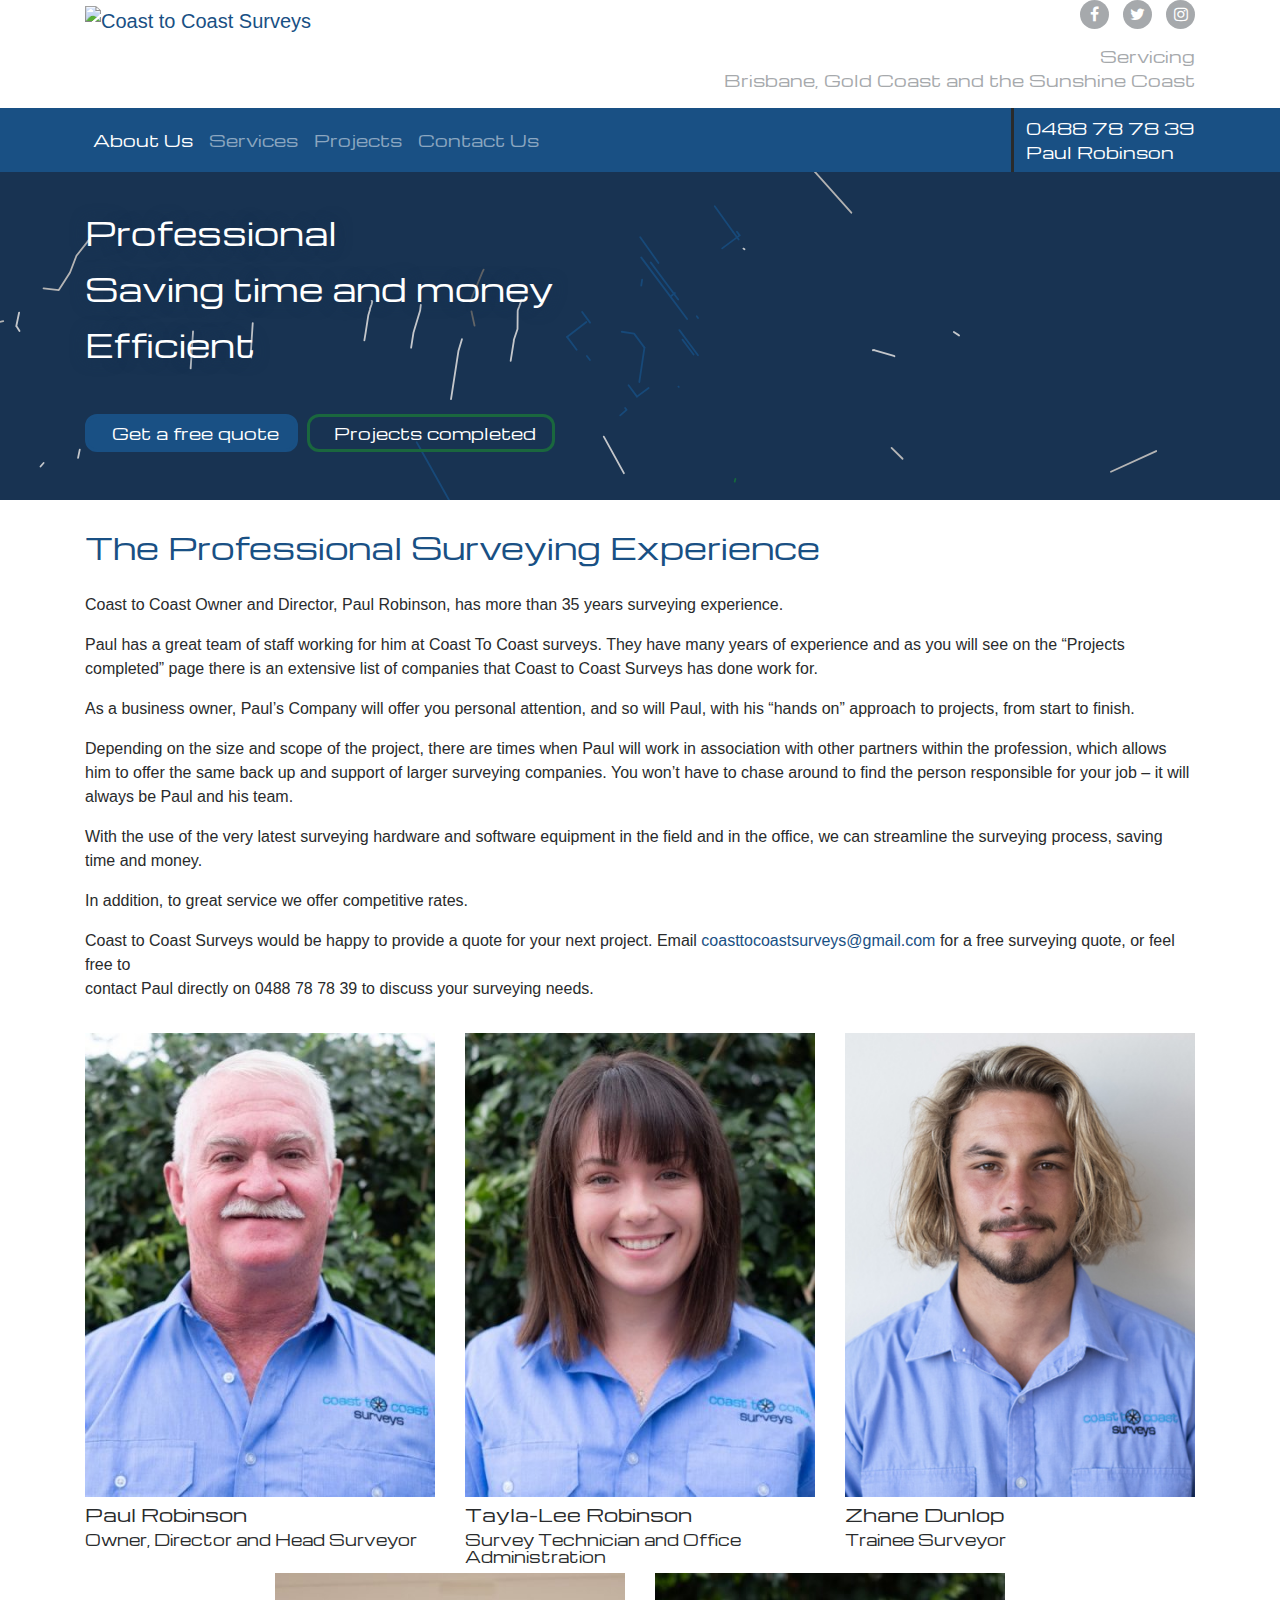
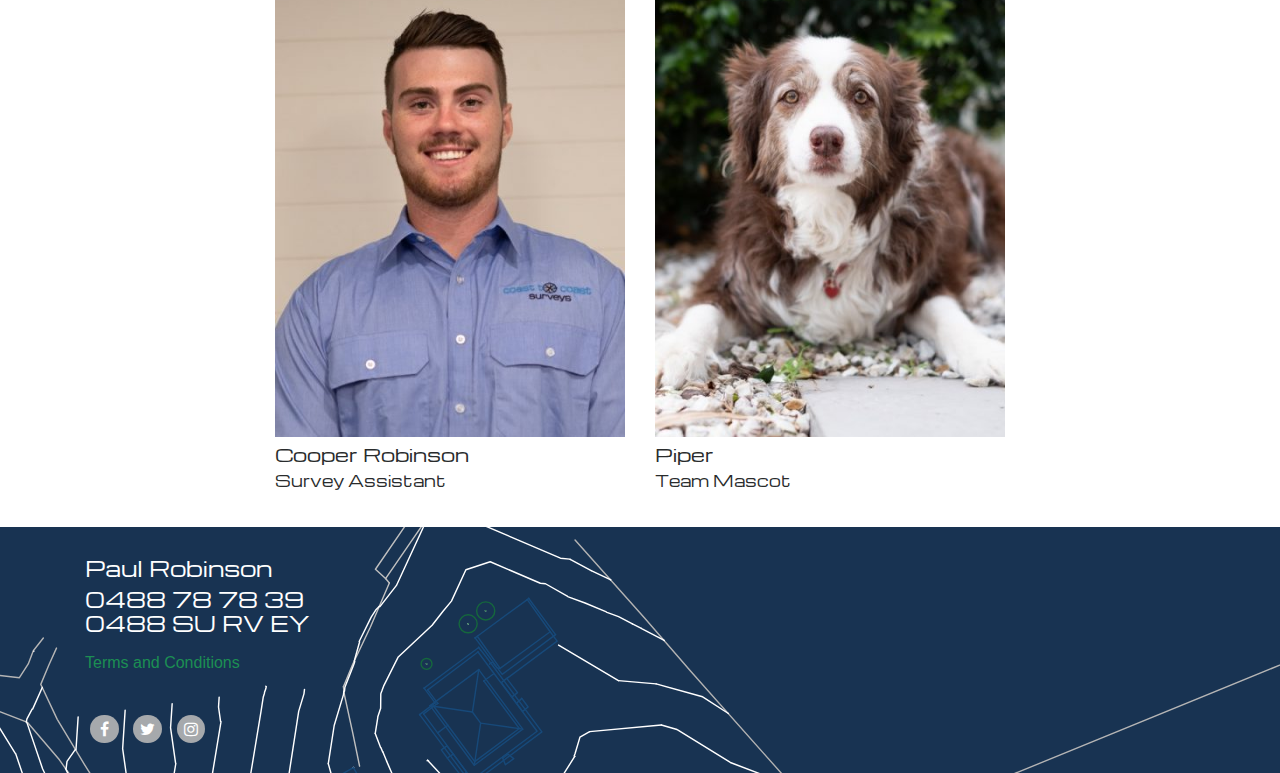
==== commit 35db6025: "Remove references to index.html" ====
--- a/index.html
+++ b/index.html
@@ -8,13 +8,11 @@
 	<meta name="apple-mobile-web-app-capable" content="yes">
 	<meta name="apple-mobile-web-app-title" content="Coast to Coast Surveys - Professional Surveying and Drafting Services">
 	<link rel="profile" href="http://gmpg.org/xfn/11">
-	<link rel="pingback" href="https://www.coasttocoastsurveys.com.au/wp/xmlrpc.php">
 	<meta name='robots' content='index, follow, max-image-preview:large, max-snippet:-1, max-video-preview:-1' />
 
 	<!-- This site is optimized with the Yoast SEO plugin v20.8 - https://yoast.com/wordpress/plugins/seo/ -->
 	<title>Coast to Coast Surveys - Saving Time and Money</title>
 	<meta name="description" content="Coast to Coast Surveys uses the latest surveying hardware and software equipment in the field to streamline the surveying process, saving time and money." />
-	<link rel="canonical" href="index.html" />
 	<meta property="og:locale" content="en_US" />
 	<meta property="og:type" content="website" />
 	<meta property="og:title" content="Coast to Coast Surveys - Saving Time and Money" />
@@ -25,7 +23,6 @@
 	<meta name="twitter:card" content="summary_large_image" />
 	<meta name="twitter:label1" content="Est. reading time" />
 	<meta name="twitter:data1" content="1 minute" />
-	<script type="application/ld+json" class="yoast-schema-graph">{"@context":"https://schema.org","@graph":[{"@type":"WebPage","@id":"https://www.coasttocoastsurveys.com.au/","url":"https://www.coasttocoastsurveys.com.au/","name":"Coast to Coast Surveys - Saving Time and Money","isPartOf":{"@id":"https://www.coasttocoastsurveys.com.au/#website"},"about":{"@id":"https://www.coasttocoastsurveys.com.au/#organization"},"datePublished":"2017-05-07T08:27:52+00:00","dateModified":"2017-06-18T14:13:34+00:00","description":"Coast to Coast Surveys uses the latest surveying hardware and software equipment in the field to streamline the surveying process, saving time and money.","breadcrumb":{"@id":"https://www.coasttocoastsurveys.com.au/#breadcrumb"},"inLanguage":"en-US","potentialAction":[{"@type":"ReadAction","target":["https://www.coasttocoastsurveys.com.au/"]}]},{"@type":"BreadcrumbList","@id":"https://www.coasttocoastsurveys.com.au/#breadcrumb","itemListElement":[{"@type":"ListItem","position":1,"name":"Home"}]},{"@type":"WebSite","@id":"https://www.coasttocoastsurveys.com.au/#website","url":"https://www.coasttocoastsurveys.com.au/","name":"Coast to Coast Surveys","description":"Professional Surveying and Drafting Services","publisher":{"@id":"https://www.coasttocoastsurveys.com.au/#organization"},"potentialAction":[{"@type":"SearchAction","target":{"@type":"EntryPoint","urlTemplate":"https://www.coasttocoastsurveys.com.au/?s={search_term_string}"},"query-input":"required name=search_term_string"}],"inLanguage":"en-US"},{"@type":"Organization","@id":"https://www.coasttocoastsurveys.com.au/#organization","name":"Coast to Coast Surveys","url":"https://www.coasttocoastsurveys.com.au/","logo":{"@type":"ImageObject","inLanguage":"en-US","@id":"https://www.coasttocoastsurveys.com.au/#/schema/logo/image/","url":"app/uploads/2017/05/cropped-logo.png","contentUrl":"app/uploads/2017/05/cropped-logo.png","width":800,"height":230,"caption":"Coast to Coast Surveys"},"image":{"@id":"https://www.coasttocoastsurveys.com.au/#/schema/logo/image/"}}]}</script>
 	<meta name="google-site-verification" content="2-jTx44SUPxluRMog188QAtOIsOlw1-dyLSqPy3BFSU" />
 	<!-- / Yoast SEO plugin. -->
 
@@ -57,48 +54,11 @@
 :where(.wp-block-columns.is-layout-flex){gap: 2em;}
 .wp-block-pullquote{font-size: 1.5em;line-height: 1.6;}
 </style>
-<link rel='stylesheet' id='contact-form-7-css' href='app/plugins/contact-form-7/includes/css/styles-ver=5.7.6.css' type='text/css' media='all' />
 <link rel='stylesheet' id='understrap-styles-css' href='app/themes/survey/css/theme.min-ver=0.6.5.css' type='text/css' media='all' />
 <link rel='stylesheet' id='michroma-font-css' href='http://fonts.googleapis.com/css?family=Michroma&ver=6.2.2' type='text/css' media='all' />
 <script type='text/javascript' src='wp/wp-includes/js/jquery/jquery.min-ver=3.6.4.js' id='jquery-core-js'></script>
 <script type='text/javascript' src='wp/wp-includes/js/jquery/jquery-migrate.min-ver=3.4.0.js' id='jquery-migrate-js'></script>
-<link rel="https://api.w.org/" href="wp-json/index.html" /><link rel="alternate" type="application/json" href="wp-json/wp/v2/pages/11.json" /><link rel="alternate" type="application/json+oembed" href="wp-json/oembed/1.0/embed-url=https_%7C%7Cwww.coasttocoastsurveys.com.au%7C.json" />
-<link rel="alternate" type="text/xml+oembed" href="wp-json/oembed/1.0/embed-url=https_%7C%7Cwww.coasttocoastsurveys.com.au%7C&format=xml.xml" />
-<script type="text/javascript">
-(function(url){
-	if(/(?:Chrome\/26\.0\.1410\.63 Safari\/537\.31|WordfenceTestMonBot)/.test(navigator.userAgent)){ return; }
-	var addEvent = function(evt, handler) {
-		if (window.addEventListener) {
-			document.addEventListener(evt, handler, false);
-		} else if (window.attachEvent) {
-			document.attachEvent('on' + evt, handler);
-		}
-	};
-	var removeEvent = function(evt, handler) {
-		if (window.removeEventListener) {
-			document.removeEventListener(evt, handler, false);
-		} else if (window.detachEvent) {
-			document.detachEvent('on' + evt, handler);
-		}
-	};
-	var evts = 'contextmenu dblclick drag dragend dragenter dragleave dragover dragstart drop keydown keypress keyup mousedown mousemove mouseout mouseover mouseup mousewheel scroll'.split(' ');
-	var logHuman = function() {
-		if (window.wfLogHumanRan) { return; }
-		window.wfLogHumanRan = true;
-		var wfscr = document.createElement('script');
-		wfscr.type = 'text/javascript';
-		wfscr.async = true;
-		wfscr.src = url + '&r=' + Math.random();
-		(document.getElementsByTagName('head')[0]||document.getElementsByTagName('body')[0]).appendChild(wfscr);
-		for (var i = 0; i < evts.length; i++) {
-			removeEvent(evts[i], logHuman);
-		}
-	};
-	for (var i = 0; i < evts.length; i++) {
-		addEvent(evts[i], logHuman);
-	}
-})('//www.coasttocoastsurveys.com.au/?wordfence_lh=1&hid=54CF4D5AC647F26AFD1D8E8AB99394AF');
-</script><style type="text/css">.recentcomments a{display:inline !important;padding:0 !important;margin:0 !important;}</style><link rel="icon" href="app/uploads/2017/05/cropped-Symbol-150x150.png" sizes="32x32" />
+<style type="text/css">.recentcomments a{display:inline !important;padding:0 !important;margin:0 !important;}</style><link rel="icon" href="app/uploads/2017/05/cropped-Symbol-150x150.png" sizes="32x32" />
 <link rel="icon" href="app/uploads/2017/05/cropped-Symbol-300x300.png" sizes="192x192" />
 <link rel="apple-touch-icon" href="app/uploads/2017/05/cropped-Symbol-300x300.png" />
 <meta name="msapplication-TileImage" content="app/uploads/2017/05/cropped-Symbol-300x300.png" />
@@ -111,13 +71,13 @@
 	<!-- ******************* The Navbar Area ******************* -->
 	<div class="wrapper-fluid wrapper-navbar sticky-top" id="wrapper-navbar">
 
-		<a class="skip-link screen-reader-text sr-only" href="index.html#content">Skip to content</a>
+		<a class="skip-link screen-reader-text sr-only" href="#content">Skip to content</a>
 
 		<div class="container">
 			<div class="row">
 				<div class="col col-12 col-sm-6 col-md-5">
 					<!-- Your site title as branding in the menu -->
-					<a href="index.html" class="navbar-brand custom-logo-link" rel="home" aria-current="page"><img width="800" height="230" src="app/uploads/2017/05/cropped-logo.png" class="img-responsive" alt="Coast to Coast Surveys" decoding="async" srcset="https://www.coasttocoastsurveys.com.au/app/uploads/2017/05/cropped-logo.png 800w, https://www.coasttocoastsurveys.com.au/app/uploads/2017/05/cropped-logo-300x86.png 300w, https://www.coasttocoastsurveys.com.au/app/uploads/2017/05/cropped-logo-768x221.png 768w" sizes="(max-width: 800px) 100vw, 800px" /></a><!-- end custom logo -->
+					<a href="/" class="navbar-brand custom-logo-link" rel="home" aria-current="page"><img width="800" height="230" src="app/uploads/2017/05/cropped-logo.png" class="img-responsive" alt="Coast to Coast Surveys" decoding="async" srcset="https://www.coasttocoastsurveys.com.au/app/uploads/2017/05/cropped-logo.png 800w, https://www.coasttocoastsurveys.com.au/app/uploads/2017/05/cropped-logo-300x86.png 300w, https://www.coasttocoastsurveys.com.au/app/uploads/2017/05/cropped-logo-768x221.png 768w" sizes="(max-width: 800px) 100vw, 800px" /></a><!-- end custom logo -->
 				</div>
 				<div class="col align-self-end text-center text-sm-right hidden-xs-down">
 					<div class="social-links">
@@ -145,10 +105,10 @@
 						<span class="navbar-toggler-icon"></span>
 					</button>
 					<div class="collapse navbar-collapse" id="navbarNavDropdown">
-						<div class="menu-menu-container"><ul id="main-menu" class="navbar-nav"><li id="menu-item-23" class="menu-item menu-item-type-post_type menu-item-object-page menu-item-home current-menu-item page_item page-item-11 current_page_item nav-item menu-item-23 active"><a title="About Us" href="index.html" class="nav-link">About Us</a></li>
-<li id="menu-item-22" class="menu-item menu-item-type-post_type menu-item-object-page nav-item menu-item-22"><a title="Services" href="surveying-services/index.html" class="nav-link">Services</a></li>
-<li id="menu-item-40" class="menu-item menu-item-type-post_type_archive menu-item-object-project nav-item menu-item-40"><a title="Projects" href="projects/index.html" class="nav-link">Projects</a></li>
-<li id="menu-item-20" class="menu-item menu-item-type-post_type menu-item-object-page nav-item menu-item-20"><a title="Contact Us" href="contact-us/index.html" class="nav-link">Contact Us</a></li>
+						<div class="menu-menu-container"><ul id="main-menu" class="navbar-nav"><li id="menu-item-23" class="menu-item menu-item-type-post_type menu-item-object-page menu-item-home current-menu-item page_item page-item-11 current_page_item nav-item menu-item-23 active"><a title="About Us" href="/" class="nav-link">About Us</a></li>
+<li id="menu-item-22" class="menu-item menu-item-type-post_type menu-item-object-page nav-item menu-item-22"><a title="Services" href="/surveying-services/" class="nav-link">Services</a></li>
+<li id="menu-item-40" class="menu-item menu-item-type-post_type_archive menu-item-object-project nav-item menu-item-40"><a title="Projects" href="/projects/" class="nav-link">Projects</a></li>
+<li id="menu-item-20" class="menu-item menu-item-type-post_type menu-item-object-page nav-item menu-item-20"><a title="Contact Us" href="/contact-us/" class="nav-link">Contact Us</a></li>
 </ul></div>					</div>
 					<div class="contact-details text-center text-sm-left">
 						<div class="contact-number">0488 78 78 39</div>
@@ -168,8 +128,8 @@
 			Efficient
 		</div>
 		<div class="buttons">
-			<a class="btn btn-primary" href="http://coasttocoastsurveys.com.au/contact-us/">Get a free quote</a>
-			<a class="btn btn-outline-success" href="http://coasttocoastsurveys.com.au/projects/">Projects completed</a>
+			<a class="btn btn-primary" href="/contact-us/">Get a free quote</a>
+			<a class="btn btn-outline-success" href="/projects/">Projects completed</a>
 		</div>
 	</div>
 </div>
@@ -282,7 +242,7 @@
 </section>
 						</div>
 
-						<div class="menu-footer-container"><ul id="menu-footer" class="nav"><li id="menu-item-85" class="menu-item menu-item-type-post_type menu-item-object-page nav-item menu-item-85"><a title="Terms and Conditions" href="terms-and-conditions/index.html" class="nav-link">Terms and Conditions</a></li>
+						<div class="menu-footer-container"><ul id="menu-footer" class="nav"><li id="menu-item-85" class="menu-item menu-item-type-post_type menu-item-object-page nav-item menu-item-85"><a title="Terms and Conditions" href="/terms-and-conditions/" class="nav-link">Terms and Conditions</a></li>
 </ul></div>
 					</div><!-- .site-info -->
 
@@ -303,13 +263,6 @@
 
 </div><!-- #page -->
 
-<script type='text/javascript' src='app/plugins/contact-form-7/includes/swv/js/index-ver=5.7.6.js' id='swv-js'></script>
-<script type='text/javascript' id='contact-form-7-js-extra'>
-/* <![CDATA[ */
-var wpcf7 = {"api":{"root":"https:\/\/www.coasttocoastsurveys.com.au\/wp-json\/","namespace":"contact-form-7\/v1"}};
-/* ]]> */
-</script>
-<script type='text/javascript' src='app/plugins/contact-form-7/includes/js/index-ver=5.7.6.js' id='contact-form-7-js'></script>
 <script type='text/javascript' src='app/themes/survey/js/theme.min-ver=0.6.5.js' id='understrap-scripts-js'></script>
 
 </body>
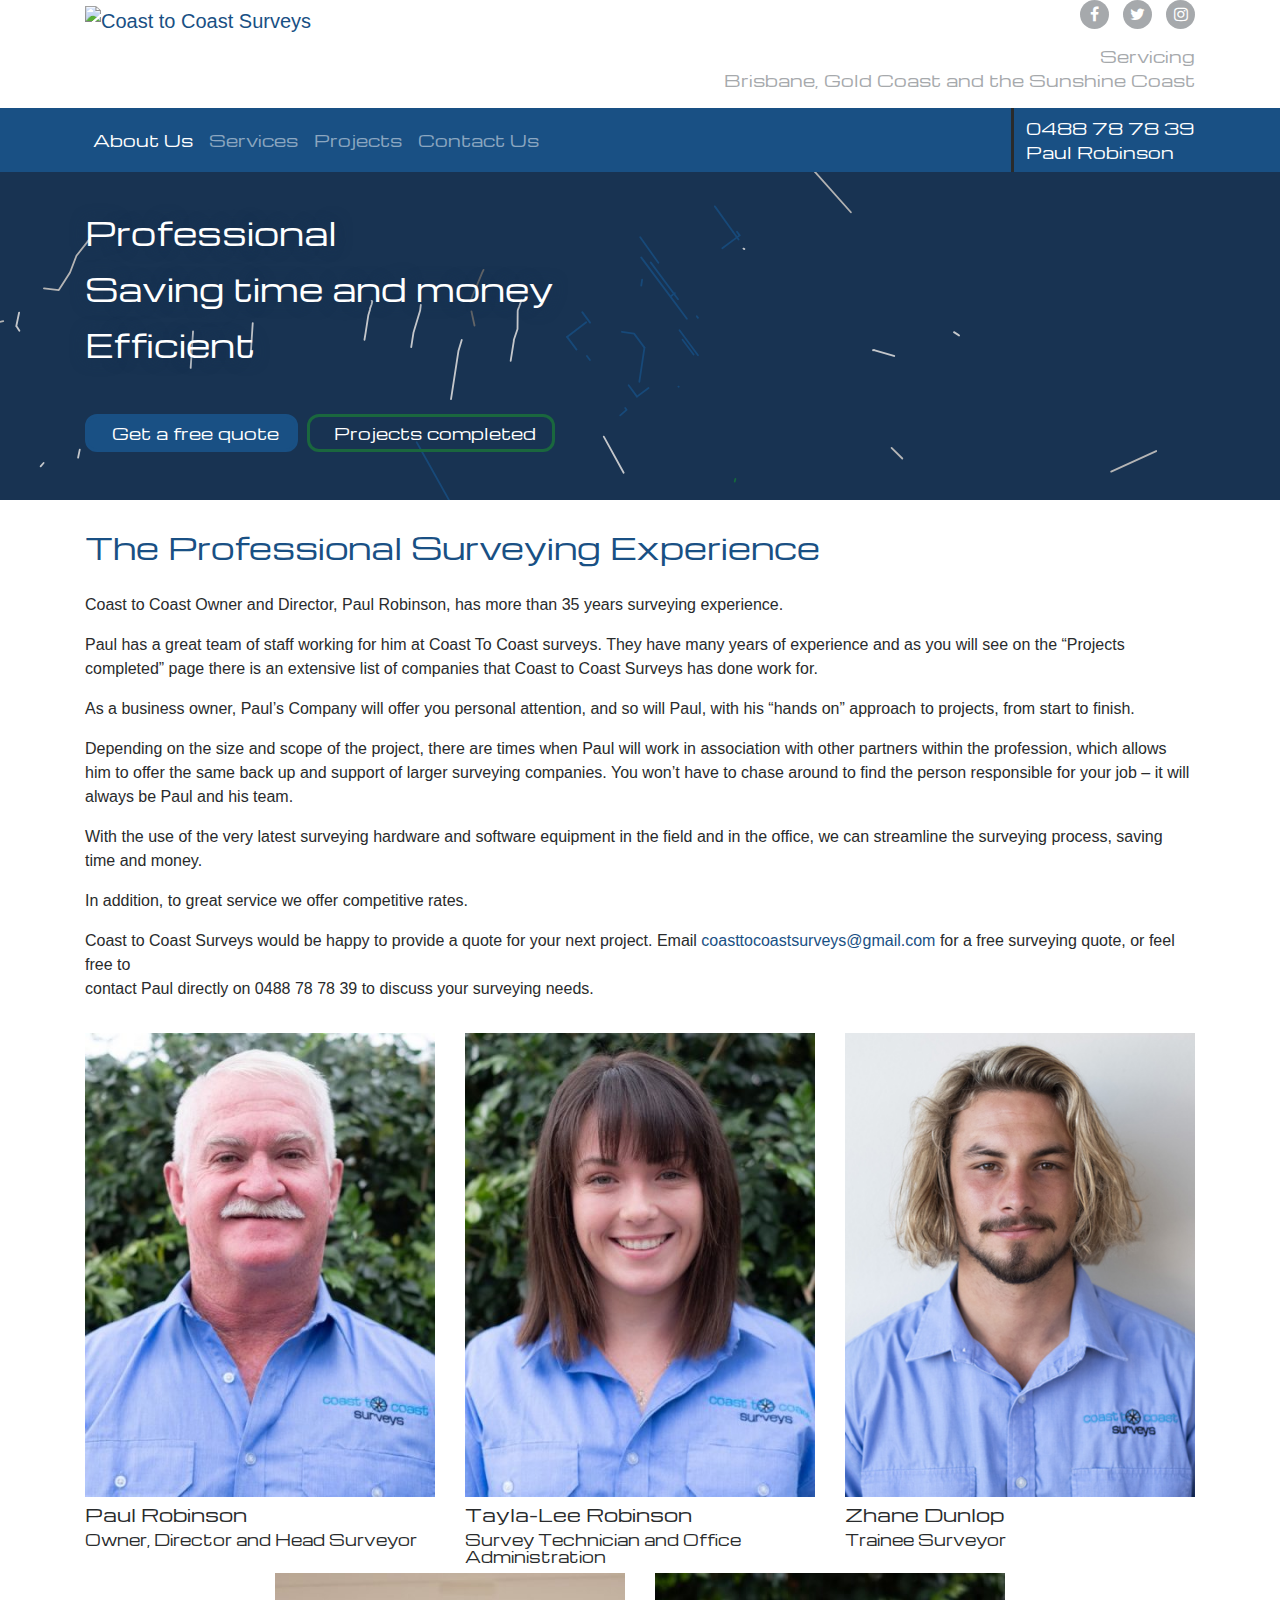
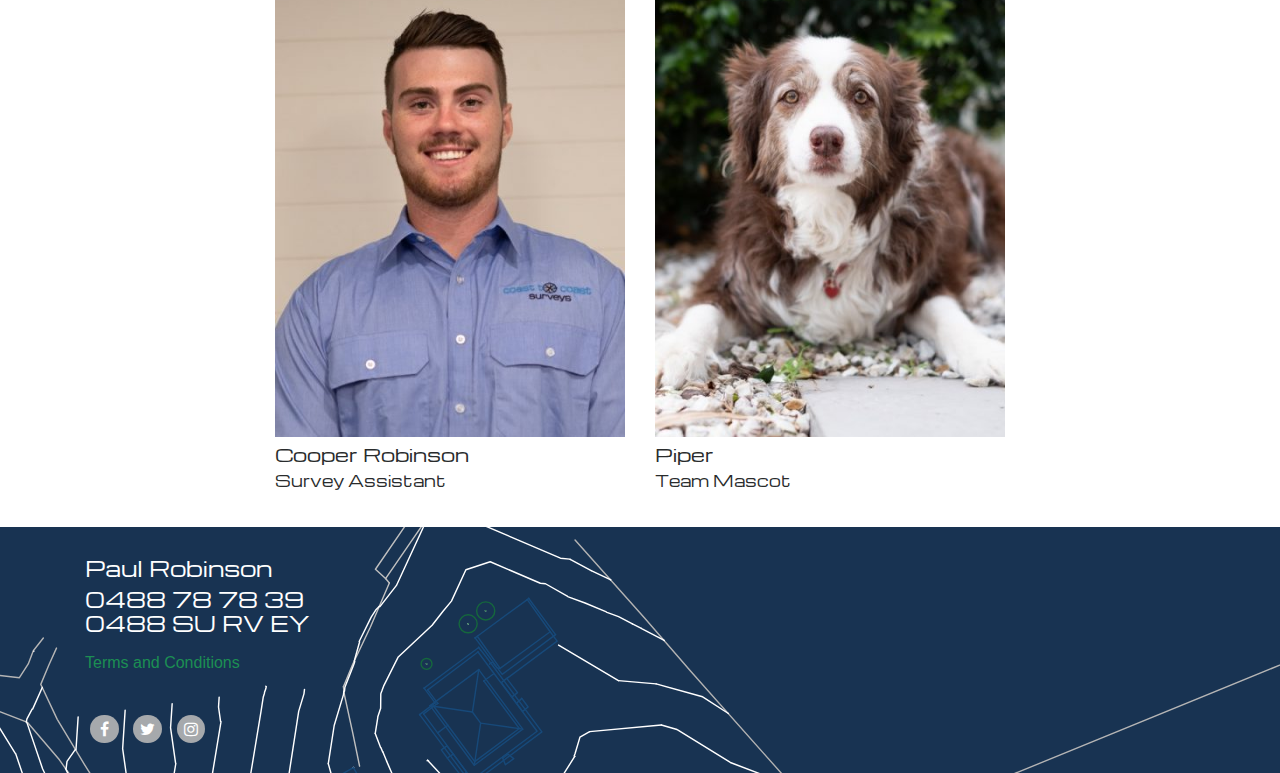
==== commit 3ae6eca1: "Phone number on mobile" ====
--- a/index.html
+++ b/index.html
@@ -111,7 +111,7 @@
 <li id="menu-item-20" class="menu-item menu-item-type-post_type menu-item-object-page nav-item menu-item-20"><a title="Contact Us" href="/contact-us/" class="nav-link">Contact Us</a></li>
 </ul></div>					</div>
 					<div class="contact-details text-center text-sm-left">
-						<div class="contact-number">0488 78 78 39</div>
+						<a class="contact-number" href="tel:+61488787839" style="color: white;">0488 78 78 39</a>
 						<div class="contact-name">Paul Robinson</div>
 					</div>
 				</nav>
